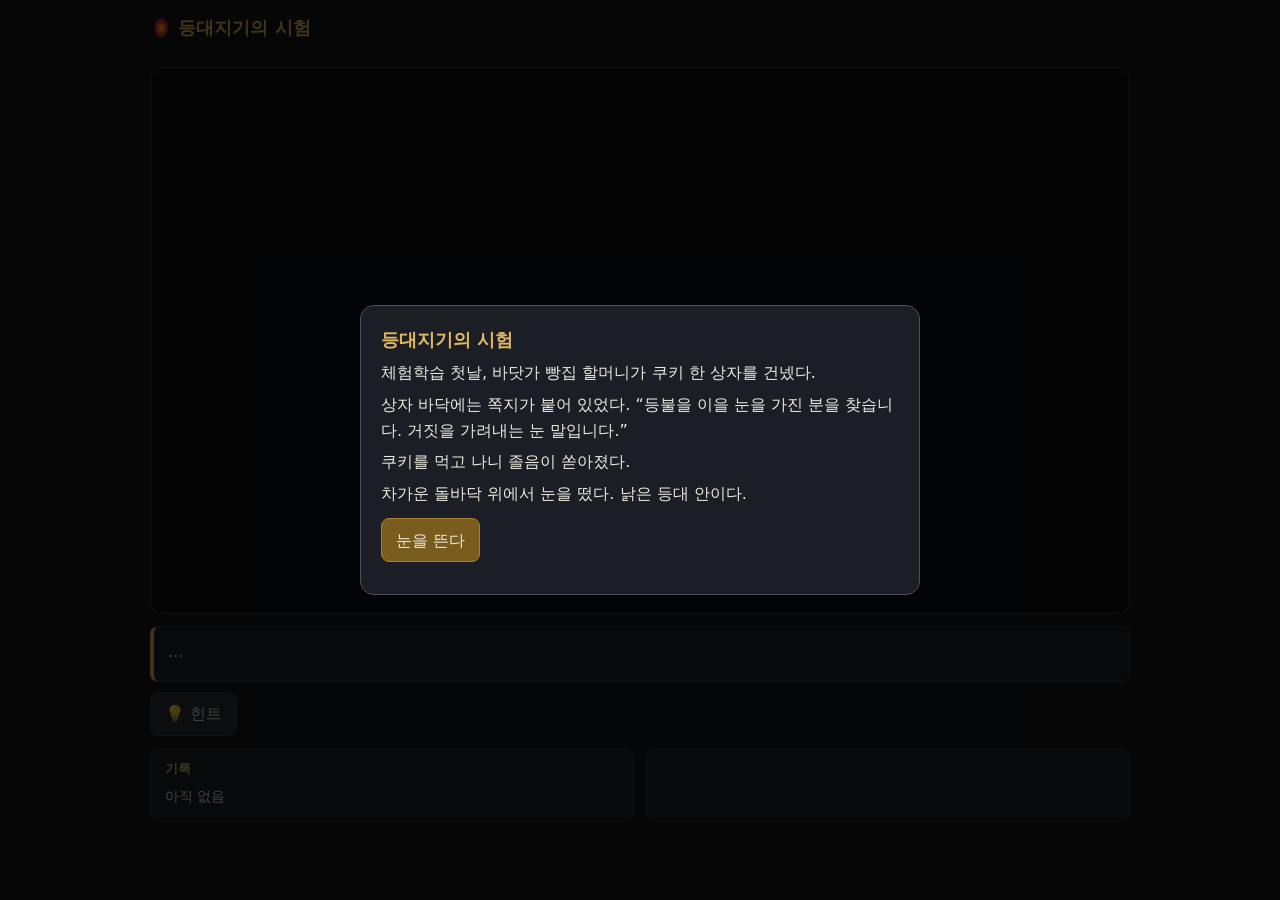
==== lighthouse/index.html @ d50eddea "새 게임 페이지 추가: lighthouse" ====
<!doctype html>
<html lang="ko">
<head>
<meta charset="utf-8">
<meta name="viewport" content="width=device-width,initial-scale=1">
<title>등대지기의 시험</title>
<style>
:root{--bg:#14161a;--panel:#1d2026;--tile:#2a2e36;--tile-h:#3a404c;--text:#ebe8e0;--mut:#9aa0ab;--gold:#e0b862;--bad:#f08a7c;--ok:#8fd4a0;--line:#3a3f49}
*{box-sizing:border-box}
html,body{margin:0}
body{background:var(--bg);color:var(--text);font:16px/1.6 system-ui,"Apple SD Gothic Neo","Malgun Gothic",sans-serif;padding:0 16px 40px}
.wrap{max-width:980px;margin:0 auto}
.top{display:flex;flex-wrap:wrap;gap:8px 16px;align-items:center;justify-content:space-between;padding:14px 0 8px}
.top h1{font-size:18px;margin:0;color:var(--gold)}
.goal{color:var(--mut);font-size:14px}
button{font:inherit;color:inherit;cursor:pointer}
.btn{background:var(--tile);border:1px solid var(--line);border-radius:8px;padding:8px 14px;min-height:44px}
.btn:hover{background:var(--tile-h)}
.btn.gold{background:#7a5c1e;border-color:#a8822f}
.btn:disabled{opacity:.45;cursor:default}
.bag{display:grid;grid-template-columns:repeat(6,1fr);gap:8px;margin:8px 0}
.slot{aspect-ratio:1.25;min-height:56px;background:var(--panel);border:1px solid var(--line);border-radius:10px;display:flex;flex-direction:column;align-items:center;justify-content:center;font-size:22px;text-align:center;padding:2px}
.slot small{font-size:11px;color:var(--mut);line-height:1.2}
.slot.sel{outline:3px solid var(--gold);outline-offset:1px;background:#5a4a1e;box-shadow:0 0 14px rgba(224,184,98,.75)}
.slot.sel small{color:#fff;font-weight:700}
.slot.sel small::before{content:"✔ "}
.slot.empty{cursor:default;opacity:.5}
.stage{position:relative;width:100%;max-width:1100px;aspect-ratio:1672/933;margin:8px auto 0;background:#0e1013;border:1px solid var(--line);border-radius:12px;overflow:hidden}
.stage img{display:block;width:100%;height:100%;user-select:none;-webkit-user-drag:none}
.stage .hot{position:absolute;padding:0;margin:0;background:transparent;border:2px solid transparent;border-radius:4px;-webkit-tap-highlight-color:transparent}
.stage .hot:hover,.stage .hot:focus-visible{background:rgba(255,255,255,.18);border-color:rgba(255,255,255,.85);outline:none}
.say{white-space:pre-line;background:var(--panel);border:1px solid var(--line);border-left:4px solid var(--gold);border-radius:8px;padding:12px 14px;margin-top:12px;min-height:56px}
.cols{display:grid;grid-template-columns:1fr 1fr;gap:12px;margin-top:12px}
.box{background:var(--panel);border:1px solid var(--line);border-radius:10px;padding:10px 14px;font-size:14px}
.box h4{margin:0 0 6px;font-size:13px;color:var(--gold)}
.box p{margin:3px 0;color:var(--text)}
.mut{color:var(--mut)}
.bad{color:var(--bad)}.ok{color:var(--ok)}
.ov{position:fixed;inset:0;background:rgba(0,0,0,.72);display:flex;align-items:center;justify-content:center;padding:16px;z-index:10;overflow:auto}
.pn{background:#1b1e24;border:1px solid #4a505c;border-radius:14px;padding:20px;max-width:560px;width:100%;max-height:92vh;overflow:auto}
.pn h3{margin:0 0 6px;color:var(--gold);font-size:18px}
.pn p{margin:6px 0}
.pn .row{display:flex;flex-wrap:wrap;gap:10px;align-items:center;margin:12px 0}
.pn input[type=text],.pn input[type=number]{background:#0f1115;color:var(--text);border:1px solid #555c69;border-radius:8px;padding:10px;font:inherit;width:120px;min-height:44px;text-align:center}
.dial{display:flex;gap:18px;justify-content:center;margin:14px 0}
.dcol{display:flex;flex-direction:column;gap:6px;align-items:center}
.dnum{font-size:40px;font-weight:700;color:var(--gold);width:70px;text-align:center;background:#0f1115;border:1px solid #555c69;border-radius:10px}
.bubble{position:absolute;transform:translateX(-50%);width:17%;min-width:128px;background:#f6f1e4;color:#1c1a16;border-radius:10px;padding:5px 8px;font-size:12.5px;line-height:1.4;box-shadow:0 3px 12px rgba(0,0,0,.55);pointer-events:none;z-index:2;word-break:keep-all}
.bubble b{display:block;font-size:11px;color:#7a5c1e}
.bubble::before{content:"";position:absolute;left:50%;top:-6px;margin-left:-6px;border:6px solid transparent;border-top:0;border-bottom-color:#f6f1e4}
table{border-collapse:collapse;width:100%;margin:8px 0}
td,th{border:1px solid var(--line);padding:6px 8px;text-align:center}
.lamps{display:flex;gap:10px;justify-content:center;margin:10px 0}
.lamp{width:52px;height:52px;border-radius:50%;background:#15171b;border:2px solid #444;display:flex;align-items:center;justify-content:center;font-weight:700;color:#555}
.lamp.on{background:#f4d58a;color:#2a1f00;border-color:#fff2c4;box-shadow:0 0 18px #f4d58a}
.cardrow{display:grid;grid-template-columns:72px 1fr 40px;gap:10px;align-items:center;margin:8px 0}
.card{min-height:60px;text-align:left;background:#0f1115;border:2px solid var(--line);border-radius:10px;padding:8px 12px;font-size:15px;word-break:keep-all}
.card.wide{grid-column:1 / 3}
.card.on{border-color:#f4d58a;background:#2d2a1e}
.card:disabled{cursor:default;opacity:.6}
.fig{height:60px;padding:2px;background:#fff;color:#111;border:2px solid var(--line);border-radius:8px;cursor:zoom-in}
.fig svg{display:block;width:100%;height:100%;fill:#111}
.figbig{background:#fff;color:#111;border-radius:10px;padding:8px}
.figbig svg{display:block;width:100%;max-height:56vh;fill:#111}
.cardrow .lamp{width:40px;height:40px}
.magic{position:relative;display:grid;grid-template-columns:repeat(3,76px);gap:8px;width:244px;margin:18px auto}
.magic svg{position:absolute;inset:0;width:244px;height:244px;overflow:visible;pointer-events:none}
.magic line{stroke:#ffd45a;stroke-width:5;stroke-linecap:round;opacity:.42;filter:drop-shadow(0 0 4px #ffcf57)}
.cell{height:76px;font-size:30px;font-weight:700;background:#0f1115;border:2px solid var(--line);border-radius:10px}
.cell.fixed{cursor:default;color:var(--gold);background:#23211a}
.cell.line{background:#f4d58a;color:#2a1f00;border-color:#fff2c4;box-shadow:0 0 14px #f4d58a}
.tiles{display:flex;flex-wrap:wrap;gap:8px;justify-content:center;min-height:52px}
.tile{width:52px;height:52px;font-size:22px;font-weight:700;background:var(--tile);border:2px solid var(--line);border-radius:10px}
.tile.sel{border-color:var(--gold);background:#5a4a1e;box-shadow:0 0 12px rgba(224,184,98,.75)}
.rings{position:absolute;inset:0;width:100%;height:100%;pointer-events:none}
.rings circle{fill:none;stroke:#ffd978;stroke-width:7;opacity:0;transform-origin:849px 365px;filter:drop-shadow(0 0 9px #ffcf57);animation:ringOn 1s ease-out forwards}
@keyframes ringOn{from{opacity:0;transform:rotate(-120deg)}to{opacity:.75;transform:none}}
.rings.spin circle{opacity:.9;animation:ringSpin 2.2s cubic-bezier(.5,0,.3,1) forwards}
.rings.spin circle:nth-child(2){animation-direction:reverse}
@keyframes ringSpin{from{opacity:.75;transform:none}to{opacity:1;transform:rotate(360deg)}}
.safe{position:absolute;inset:0;width:100%;height:100%;pointer-events:none}
.safe .inside{animation:safeIn .5s both}
.safe .door{transform-origin:1180px 365px;animation:safeDoor 1.7s cubic-bezier(.5,0,.25,1) .3s both}
@keyframes safeIn{from{opacity:0}to{opacity:1}}
@keyframes safeDoor{to{transform:skewY(-4deg) scaleX(.13)}}
.safe .goods{animation:safeIn .8s 1.4s both}
.safe text{font-family:sans-serif;font-weight:700;text-anchor:middle}
.baseball td{font-size:18px}
.baseball td:first-child{font-size:24px;font-weight:700;letter-spacing:6px}
.pn.lockpn{max-width:720px;background:#14100b;border-color:#6b5026}
.lock{border-radius:12px;overflow:hidden;margin:8px 0}
.lock svg{display:block;width:100%;max-height:54vh;user-select:none}
.lock.won svg{filter:drop-shadow(0 0 14px #ffd45a) brightness(1.12)}
.lock.shake{animation:shake .45s}
@keyframes shake{20%,60%{transform:translateX(-9px)}40%,80%{transform:translateX(9px)}}
.lock .digit{font-family:"Times New Roman",serif;font-weight:700;font-variant-numeric:lining-nums;fill:#2c1a06;text-anchor:middle;dominant-baseline:central;pointer-events:none}
.lock .wheel{cursor:pointer;outline:none}
.lock .zone{fill:transparent}
.lock .wheel:hover .zone,.lock .wheel:focus-visible .zone{fill:rgba(255,196,84,.2)}
.lock .arrow{fill:#7a5a22;opacity:.6;pointer-events:none}
.lock .roll{animation:roll .22s ease-out}
@keyframes roll{from{transform:translateY(var(--from));opacity:.2}to{transform:none;opacity:1}}
.travel{position:fixed;inset:0;z-index:20;background:#000;overflow:hidden;cursor:pointer}
.travel img{position:absolute;inset:0;margin:auto;width:100%;height:100%;object-fit:contain}
.travel .from{animation:goIn 2s cubic-bezier(.55,0,.8,.6) both}
@keyframes goIn{0%{opacity:1;transform:scale(1)}70%{opacity:1}100%{opacity:0;transform:scale(3.2)}}
.travel .to{opacity:0;animation:arrive 2.2s ease-out 1.7s both}
@keyframes arrive{from{opacity:0;transform:scale(1.25)}to{opacity:1;transform:scale(1)}}
.travel p{position:absolute;left:0;right:0;bottom:9%;margin:0;text-align:center;font-size:clamp(20px,3.4vw,34px);font-weight:700;color:#ffe6a8;text-shadow:0 3px 12px #000;animation:cap 2s ease-out 1.8s both}
.travel small{position:absolute;right:16px;bottom:12px;color:#cfc8b8;opacity:.7}
@keyframes cap{from{opacity:0;transform:translateY(18px)}to{opacity:1;transform:none}}
.endscr{position:fixed;inset:0;z-index:8;background:#000;overflow:hidden}
.endscr img{position:absolute;inset:0;width:100%;height:100%;object-fit:cover;transform-origin:73% 52%;animation:dawn 12s ease-out both}
@keyframes dawn{0%{opacity:0;filter:brightness(2.6)}18%{opacity:1;filter:brightness(1.6)}34%{filter:brightness(1)}100%{opacity:1;transform:scale(1.12)}}
.endscr h2{position:absolute;top:5%;left:0;right:0;margin:0;text-align:center;font-size:clamp(26px,5vw,52px);color:#fff4d2;text-shadow:0 3px 16px #3a1c00;animation:cap 1.4s ease-out 2.6s both}
.endscr .letter{position:absolute;left:50%;bottom:92px;transform:translateX(-50%);width:min(640px,92%);background:rgba(243,231,200,.95);color:#2f2210;border-radius:10px;padding:14px 22px;box-shadow:0 10px 40px rgba(0,0,0,.6);animation:fade2 1s ease-out 6s both}
@keyframes fade2{from{opacity:0}to{opacity:1}}
.endscr .letter p{margin:6px 0;text-align:center;word-break:keep-all}
.endscr .letter.folded{display:none}
.endscr .row{position:absolute;left:0;right:0;bottom:28px;display:flex;gap:10px;justify-content:center;flex-wrap:wrap;animation:fade2 1s ease-out 7s both}
@media(max-width:640px){.cols{grid-template-columns:1fr}}

.fxl{position:absolute;inset:0;width:100%;height:100%;pointer-events:none;overflow:hidden}
.fxl text{font-family:sans-serif;font-weight:700;text-anchor:middle}
.fxl .fx{display:none}
.fxl .fx.show{display:inline;animation:fxfade .35s both}
@keyframes fxfade{from{opacity:0}to{opacity:1}}
.stage .hot{z-index:1}
.blocker{position:fixed;inset:0;z-index:9}
.fxl.r1 .show .twinkle{animation:r1_twinkle 1.1s ease-in-out 3 both;transform-box:fill-box;transform-origin:center}
@keyframes r1_twinkle{0%,100%{opacity:0;transform:scale(.3)}50%{opacity:1;transform:scale(1.15)}}
.fxl.r1 .show .rise{animation:r1_rise .9s cubic-bezier(.3,1.4,.5,1) .5s both}
@keyframes r1_rise{from{opacity:0;transform:translateY(40px)}to{opacity:1;transform:none}}
.fxl.r1 .show .got{animation:r1_got .5s ease-in 2.4s forwards}
@keyframes r1_got{to{opacity:0}}
.fxl.r1 .show .pull{animation:r1_pull .8s cubic-bezier(.3,1.4,.5,1) both}
@keyframes r1_pull{to{transform:translate(0,34px)}}
.fxl.r1 .show .tilt{animation:r1_tilt 1s cubic-bezier(.3,1.6,.5,1) both;transform-origin:759px 118px}
@keyframes r1_tilt{to{transform:rotate(7deg)}}
.fxl.r1 .show .peek{animation:r1_rise .8s .7s both}
.fxl.r1 .show .swing{animation:r1_swing 1s ease-in-out both;transform-origin:1100px 500px}
@keyframes r1_swing{to{transform:skewY(-9deg) scaleX(.2)}}
.fxl.r1 .show .halfL{animation:r1_joinL 1s ease-out both}
.fxl.r1 .show .halfR{animation:r1_joinR 1s ease-out both}
@keyframes r1_joinL{from{transform:translate(-300px,60px) rotate(-8deg)}to{transform:none}}
@keyframes r1_joinR{from{transform:translate(300px,-60px) rotate(9deg)}to{transform:none}}
.fxl.r1 .show .ink{animation:fade .7s 1.1s both}
.fxl.r1 .show .ring{animation:r1_ring 1s ease-out 3 both;transform-origin:393px 407px}
@keyframes r1_ring{from{transform:scale(.5);opacity:1}to{transform:scale(2.2);opacity:0}}
.fxl.r1 .show .doorswing{animation:r1_door 1.8s cubic-bezier(.5,0,.3,1) .2s both;transform-origin:47px 480px}
@keyframes r1_door{to{transform:skewY(5deg) scaleX(.22)}}
.fxl.r1 .show .beamin,.fxl.r1 .show .floorlight{animation:fade 1.6s .7s backwards}
.fxl.r2 [data-fx="fuse"].show .spark{animation:r2_spark .9s ease-out forwards}
.fxl.r2 [data-fx="fuse"].show .filament{animation:r2_flick .25s steps(2) 5}
.fxl.r2 [data-fx="fuse"].show .pilot{animation:r2_flick .4s steps(2) 3;filter:drop-shadow(0 0 10px #66ff8a)}
@keyframes r2_spark{0%{opacity:1}20%{opacity:.1}40%{opacity:1}100%{opacity:0}}
@keyframes r2_flick{50%{opacity:.2}}
.fxl.r2 [data-fx="lever"] .arm{transform-origin:187px 388px;transform:rotate(125deg);transition:transform .6s cubic-bezier(.3,1.6,.5,1) .35s}
.fxl.r2 [data-fx="lever"].up .arm{transform:rotate(0deg)}
.fxl.r2 [data-fx="needle"] .hand{transform-origin:637px 828px;transition:transform 1.4s cubic-bezier(.3,1.4,.5,1) .7s}
.fxl.r2 [data-fx="needle"].up .hand{transform:rotate(180deg)}
.fxl.r2 [data-fx="needle"] .face{transition:opacity .2s}
.fxl.r2 [data-fx="needle"].up .face{opacity:1}
.fxl.r2 .num-on.show{animation:r2_flick .3s steps(2) 3 .8s both}
.fxl.r2 .drop.show{animation:r2_drop .5s ease-out}
@keyframes r2_drop{from{transform:translateY(-40px)}to{transform:none}}
.fxl.r2 .show.drop .shine{animation:r2_shine 1.2s ease-out .4s forwards}
.fxl.r2 .shine{opacity:0}
@keyframes r2_shine{25%{opacity:1}100%{opacity:0}}
.fxl.r2 .dome.show{filter:drop-shadow(0 0 22px #ffd978)}
.fxl.r2 [data-fx="beam"].show .rot{transform-origin:840px 245px;animation:r2_sweep 3.2s ease-in-out infinite alternate}
@keyframes r2_sweep{from{transform:rotate(-9deg) scaleX(.75)}to{transform:rotate(9deg) scaleX(1)}}
.fxl.r2 .show .arm{transform-origin:187px 388px;animation:r2_armUp .6s cubic-bezier(.3,1.6,.5,1) .35s both}
@keyframes r2_armUp{from{transform:rotate(125deg)}to{transform:none}}
.fxl.r2 [data-fx="needle"].show .hand{transform-origin:637px 828px;animation:r2_needleUp 1.4s cubic-bezier(.3,1.4,.5,1) .7s both}
@keyframes r2_needleUp{to{transform:rotate(180deg)}}
.fxl.r2 [data-fx="needle"] .face{opacity:1}
.fxl.r2 .ctext{fill:#3a2a08;font-size:22px}
.fxl.r2 .lb{fill:#e0b862;font-size:20px}
.fxl.r3 .show .twinkle{animation:r3_twinkle 1.1s ease-in-out 3 both;transform-box:fill-box;transform-origin:center}
@keyframes r3_twinkle{0%,100%{opacity:0;transform:scale(.3)}50%{opacity:1;transform:scale(1.15)}}
.fxl.r3 .show .rise{animation:r3_rise .9s cubic-bezier(.3,1.4,.5,1) .5s both}
@keyframes r3_rise{from{opacity:0;transform:translateY(40px)}to{opacity:1;transform:none}}
.fxl.r3 .show .got{animation:r3_got .5s ease-in 2.4s forwards}
@keyframes r3_got{to{opacity:0}}
.fxl.r3 .show .lidup{animation:r3_lidup .7s cubic-bezier(.3,1.5,.5,1) both;transform-origin:510px 290px}
@keyframes r3_lidup{from{transform:scaleY(.05)}to{transform:scaleY(1)}}
.fxl.r3 .show .glass{animation:r3_glass .8s cubic-bezier(.3,1.3,.5,1) both;transform-origin:1310px 548px}
@keyframes r3_glass{from{transform:scale(.12)}to{transform:scale(1)}}
.fxl.r3 .show .blur{animation:r3_focus 1.3s .6s both}
@keyframes r3_focus{from{filter:blur(9px)}to{filter:blur(0)}}
.fxl.r3 .show .lidpop{animation:r3_pop 1.1s cubic-bezier(.3,1.3,.5,1) both;transform-origin:647px 476px}
@keyframes r3_pop{15%{transform:translate(0,-5px) rotate(2deg)}30%{transform:none}45%{transform:translate(0,-9px) rotate(4deg)}60%{transform:none}100%{transform:translate(16px,-26px) rotate(17deg)}}
.fxl.r3 .show .burst{animation:r3_burst 1.4s .6s both}
@keyframes r3_burst{0%,100%{opacity:0}35%{opacity:.9}}
.fxl.r3 .show .sheen{animation:r3_sheen 1.7s ease-in-out .5s both}
@keyframes r3_sheen{from{x:430px}to{x:1250px}}
.fxl.r3 .show .drip{animation:r3_drip .5s ease-in both}
.fxl.r3 .show .d2{animation-delay:.25s}
.fxl.r3 .show .d3{animation-delay:.45s}
@keyframes r3_drip{from{transform:translateY(-120px);opacity:0}to{transform:none;opacity:1}}
.fxl.r3 .show .drop{animation:r3_drop .7s cubic-bezier(.4,1.8,.6,1) both}
@keyframes r3_drop{from{transform:translateY(-150px)}to{transform:none}}
.fxl.r3 .show .turn{animation:r3_gone .2s 1.4s forwards}
@keyframes r3_gone{to{opacity:0}}
.fxl.r3 .show .spin{animation:r3_spin 1.4s cubic-bezier(.5,0,.3,1) both}
@keyframes r3_spin{to{transform:rotate(540deg)}}
.fxl.r3 .show .hole{animation:fade .3s 1.4s both}
.fxl.r3 .show .lift{animation:r3_lift 1.1s cubic-bezier(.4,0,.2,1) 1.4s both;transform-origin:728px 704px}
@keyframes r3_lift{from{opacity:1;transform:none}to{opacity:1;transform:translateY(-6px) scaleY(-.55)}}
.fxl.r3 .lift{opacity:0}
.fxl.r3 .show .shaft{animation:fade 1.4s 2s both}
</style>
</head>
<body>
<div class="wrap">
  <div class="top">
    <h1>🏮 등대지기의 시험</h1>
    <div><span id="place" class="goal"></span></div>
  </div>
  <div class="goal" id="goal"></div>
  <div class="bag" id="bag"></div>
  <div class="stage" id="scene"></div>
  <div class="say" id="say" aria-live="polite">...</div>
  <div style="margin-top:10px;display:flex;gap:8px;flex-wrap:wrap">
    <button class="btn" id="hintBtn">💡 힌트</button>
    <span id="hintTxt" class="mut" style="align-self:center;font-size:14px"></span>
  </div>
  <div class="cols">
    <div class="box" id="notes"><h4>기록</h4><p class="mut">아직 없음</p></div>
    <div class="box" id="side"></div>
  </div>
</div>

<script>
'use strict';
const ITEMS={
  handle:{i:'🔩',n:'놋 손잡이',d:'서랍에 끼울 수 있을 듯한 작은 놋 손잡이.'},
  key:{i:'🗝️',n:'낡은 열쇠',d:'낡은 열쇠다. 어디에 쓸까?'},
  noteL:{i:'📄',n:'찢긴 쪽지 왼쪽',d:'찢긴 쪽지의 왼쪽 반이다. 나머지 반이 어딘가 있을 것이다.'},
  noteR:{i:'📄',n:'찢긴 쪽지 오른쪽',d:'찢긴 쪽지의 오른쪽 반이다. 나머지 반이 어딘가 있을 것이다.'},
  note:{i:'📜',n:'완성된 쪽지',d:'쪽지: “셋 중 진실을 말하는 이는 딱 한 명.\n진실한 자의 근무 일수에서 거짓말쟁이들의 벌점을 빼고, 그 수만큼 자물쇠를 올려라.”'},
  flash:{i:'🔦',n:'손전등',d:'묵직한 손전등이다. 어두운 곳을 비출 수 있겠다.'},
  fuse:{i:'🔌',n:'유리관 퓨즈',d:'먼지 낀 유리관 퓨즈다. 어딘가의 빈 퓨즈 자리에 맞겠다.'},
  gloves:{i:'🧤',n:'절연 장갑',d:'두꺼운 고무 장갑이다. 전기를 만질 때 필요하겠다.'},
  lever:{i:'🛠️',n:'황동 레버',d:'묵직한 황동 레버다. 어딘가에 끼워서 당기는 것 같다.'},
  card2:{i:'🃏',n:'2번 카드',d:'“2”라고 적힌 카드다. 어딘가에 꽂는 것 같다.'},
  card4:{i:'🎴',n:'4번 카드',d:'“4”라고 적힌 카드다. 어딘가에 꽂는 것 같다.'},
  lens:{i:'🔍',n:'돋보기',d:'황동 테를 두른 돋보기다. 흐리거나 작은 글씨에 대 보면 좋겠다.'},
  crowbar:{i:'⛏️',n:'쇠지렛대',d:'녹슨 쇠지렛대다. 못을 뽑을 수 있다.'},
  valve:{i:'🎛️',n:'무쇠 밸브 핸들',d:'무언가를 돌려서 여는 데 쓰는 핸들 같다.'},
  oil:{i:'🛢️',n:'윤활유',d:'기름통이다. 뻑뻑하게 굳은 곳에 바르면 되겠다.'}
};

const FX={"r1": "<svg class=\"fxl r1\" viewBox=\"0 0 1672 933\" aria-hidden=\"true\"><defs><image id=\"bg\" href=\"img/room1.jpg\" width=\"1672\" height=\"933\"/><radialGradient id=\"glow\"><stop offset=\"0\" stop-color=\"#fffbe0\"/><stop offset=\".4\" stop-color=\"#ffd35a\" stop-opacity=\".75\"/><stop offset=\"1\" stop-color=\"#ff9a1f\" stop-opacity=\"0\"/></radialGradient>\n<linearGradient id=\"down\" x1=\"0\" y1=\"0\" x2=\"0\" y2=\"1\"><stop offset=\"0\" stop-color=\"#050403\"/><stop offset=\"1\" stop-color=\"#1c130a\"/></linearGradient><clipPath id=\"cDrawer\"><rect x=\"593\" y=\"602\" width=\"221\" height=\"52\"/></clipPath><clipPath id=\"cFrame\"><rect x=\"601\" y=\"114\" width=\"316\" height=\"271\"/></clipPath><clipPath id=\"cLocker\"><rect x=\"978\" y=\"240\" width=\"122\" height=\"555\"/></clipPath><clipPath id=\"cDoor\"><path d=\"M47 805 V262 C55 175 120 124 190 124 C262 124 328 180 333 265 V805 Z\"/></clipPath></defs>\n<g data-fx=\"lamp\" class=\"fx\"><circle class=\"twinkle\" cx=\"545\" cy=\"535\" r=\"70\" fill=\"url(#glow)\"/><g class=\"rise\"><path d=\"M522 566 h46\" stroke=\"#e8c46a\" stroke-width=\"10\" stroke-linecap=\"round\"/><circle cx=\"545\" cy=\"566\" r=\"11\" fill=\"#f6d98a\"/></g></g>\n<g data-fx=\"drawer\" class=\"fx\"><rect x=\"593\" y=\"602\" width=\"221\" height=\"52\" fill=\"#080503\"/>\n <g class=\"pull\"><g clip-path=\"url(#cDrawer)\"><use href=\"#bg\"/></g><rect x=\"593\" y=\"602\" width=\"221\" height=\"52\" fill=\"none\" stroke=\"#c99b55\" stroke-width=\"2\"/>\n  <circle cx=\"703\" cy=\"628\" r=\"13\" fill=\"#e8c46a\" stroke=\"#6b4d1c\" stroke-width=\"3\"/></g>\n <g class=\"got\"><g class=\"rise\"><circle class=\"twinkle\" cx=\"705\" cy=\"600\" r=\"55\" fill=\"url(#glow)\"/><g transform=\"translate(668 590)\" stroke=\"#f0cd72\" stroke-width=\"7\" fill=\"none\"><circle r=\"13\"/><path d=\"M13 0H62M50 0v14M62 0v14\"/></g></g></g></g>\n<g data-fx=\"frame\" class=\"fx\"><rect x=\"601\" y=\"114\" width=\"316\" height=\"271\" fill=\"#2a2119\"/>\n <path class=\"peek\" d=\"M846 332 l70 12 -12 62 -68 -14 z\" fill=\"#e5d6b0\" stroke=\"#8a7346\" stroke-width=\"3\"/>\n <g class=\"tilt\"><g clip-path=\"url(#cFrame)\"><use href=\"#bg\"/></g></g></g>\n<g data-fx=\"locker\" class=\"fx\"><rect x=\"978\" y=\"240\" width=\"122\" height=\"555\" fill=\"url(#down)\" stroke=\"#2b2f33\" stroke-width=\"5\"/>\n <path d=\"M982 430 H1096 M982 610 H1096\" stroke=\"#4a4f55\" stroke-width=\"7\"/>\n <g class=\"rise\"><path d=\"M1004 410 l52 -10 8 28 -54 6 z\" fill=\"#e5d6b0\"/><rect x=\"1008\" y=\"578\" width=\"60\" height=\"22\" rx=\"8\" fill=\"#8b9199\"/><rect x=\"1060\" y=\"572\" width=\"22\" height=\"34\" rx=\"5\" fill=\"#c9ced5\"/><circle class=\"twinkle\" cx=\"1040\" cy=\"505\" r=\"70\" fill=\"url(#glow)\"/></g>\n <g class=\"swing\"><g clip-path=\"url(#cLocker)\"><use href=\"#bg\"/></g><rect x=\"978\" y=\"240\" width=\"122\" height=\"555\" fill=\"#000\" opacity=\".28\"/></g></g>\n<g data-fx=\"note\" class=\"fx\"><rect width=\"1672\" height=\"933\" fill=\"#000\" opacity=\".62\"/>\n <g class=\"halfL\"><path d=\"M536 300 H842 L818 360 L850 420 L814 486 L840 560 H536 Z\" fill=\"#dccaa0\"/></g>\n <g class=\"halfR\"><path d=\"M842 300 H1136 V560 H840 L814 486 L850 420 L818 360 Z\" fill=\"#d6c397\"/></g>\n <g class=\"ink\"><text x=\"836\" y=\"392\" font-size=\"27\" fill=\"#3a2a12\">셋 중 진실을 말하는 이는 딱 한 명.</text>\n  <text x=\"836\" y=\"448\" font-size=\"25\" fill=\"#3a2a12\">진실한 자의 근무 일수에서</text>\n  <text x=\"836\" y=\"486\" font-size=\"25\" fill=\"#3a2a12\">거짓말쟁이들의 벌점을 빼고,</text>\n  <text x=\"836\" y=\"524\" font-size=\"25\" fill=\"#3a2a12\">그 수만큼 자물쇠를 올려라.</text></g></g>\n<g data-fx=\"pad\" class=\"fx\"><circle class=\"twinkle\" cx=\"393\" cy=\"407\" r=\"95\" fill=\"url(#glow)\"/><circle class=\"ring\" cx=\"393\" cy=\"407\" r=\"33\" fill=\"none\" stroke=\"#ffe9a0\" stroke-width=\"5\"/></g>\n<g data-fx=\"padopen\" class=\"fx\"><g><rect x=\"368\" y=\"380\" width=\"52\" height=\"56\" rx=\"6\" fill=\"#17100a\" stroke=\"#d9b362\" stroke-width=\"3\"/><text x=\"381\" y=\"418\" font-size=\"30\" fill=\"#ffe39a\">9</text><text x=\"407\" y=\"418\" font-size=\"30\" fill=\"#ffe39a\">2</text><path d=\"M420 380 L450 392 V428 L420 436 Z\" fill=\"#a98440\" stroke=\"#5f4519\" stroke-width=\"3\"/></g></g>\n<g data-fx=\"open\" class=\"fx\">\n <path d=\"M47 805 V262 C55 175 120 124 190 124 C262 124 328 180 333 265 V805 Z\" fill=\"#1a0f06\"/>\n <g fill=\"#8a6030\"><path d=\"M70 805 H325 L305 735 H92Z\" opacity=\".95\"/><path d=\"M96 735 H301 L283 668 H116Z\" opacity=\".8\"/><path d=\"M120 668 H279 L262 606 H138Z\" opacity=\".65\"/><path d=\"M142 606 H258 L244 552 H158Z\" opacity=\".5\"/></g>\n <ellipse class=\"beamin\" cx=\"205\" cy=\"400\" rx=\"115\" ry=\"230\" fill=\"url(#glow)\" opacity=\".8\"/>\n <g class=\"doorswing\"><g clip-path=\"url(#cDoor)\"><use href=\"#bg\"/></g></g>\n <path class=\"floorlight\" d=\"M80 805 L320 805 L520 933 L10 933 Z\" fill=\"#ffcf6a\" opacity=\".22\"/></g>\n</svg>", "r2": "<svg class=\"fxl r2\" viewBox=\"0 0 1672 933\" aria-hidden=\"true\"><defs><image id=\"bg\" href=\"img/room2.jpg\" width=\"1672\" height=\"933\"/>\n <radialGradient id=\"glow\"><stop offset=\"0\" stop-color=\"#fffbe0\"/><stop offset=\".55\" stop-color=\"#ffcf57\" stop-opacity=\".95\"/><stop offset=\"1\" stop-color=\"#ff9a1f\" stop-opacity=\".35\"/></radialGradient>\n <radialGradient id=\"lensglow\"><stop offset=\"0\" stop-color=\"#fffdf0\" stop-opacity=\".95\"/><stop offset=\".5\" stop-color=\"#ffe08a\" stop-opacity=\".55\"/><stop offset=\"1\" stop-color=\"#ffe08a\" stop-opacity=\"0\"/></radialGradient>\n <linearGradient id=\"ray\" gradientUnits=\"userSpaceOnUse\" x1=\"840\" y1=\"0\" x2=\"1840\" y2=\"0\" spreadMethod=\"reflect\"><stop offset=\"0\" stop-color=\"#fff3bd\" stop-opacity=\".6\"/><stop offset=\"1\" stop-color=\"#fff3bd\" stop-opacity=\"0\"/></linearGradient>\n</defs><g data-fx=\"box\" class=\"fx\">\n <rect x=\"104\" y=\"196\" width=\"165\" height=\"226\" rx=\"6\" fill=\"#15171a\" stroke=\"#6b7078\" stroke-width=\"5\"/>\n <path d=\"M104 196 L60 214 L60 410 L104 422 Z\" fill=\"#53575e\" stroke=\"#25282c\" stroke-width=\"4\"/>\n <text x=\"187\" y=\"228\" class=\"lb\">퓨즈</text>\n <rect x=\"136\" y=\"240\" width=\"102\" height=\"44\" rx=\"8\" fill=\"#08090a\" stroke=\"#8a7a4a\" stroke-width=\"3\" stroke-dasharray=\"7 6\"/>\n <text x=\"187\" y=\"322\" class=\"lb\">레버</text>\n <rect x=\"176\" y=\"334\" width=\"22\" height=\"70\" rx=\"11\" fill=\"#08090a\" stroke=\"#8a7a4a\" stroke-width=\"3\" stroke-dasharray=\"7 6\"/>\n</g>\n<g data-fx=\"fuse\" class=\"fx\">\n <rect x=\"140\" y=\"247\" width=\"94\" height=\"30\" rx=\"14\" fill=\"#bfe9ff\" opacity=\".85\"/>\n <rect x=\"136\" y=\"244\" width=\"20\" height=\"36\" fill=\"#b08d45\"/><rect x=\"218\" y=\"244\" width=\"20\" height=\"36\" fill=\"#b08d45\"/>\n <path class=\"filament\" d=\"M158 262 l12 -9 12 16 12 -16 12 9 12 0\" fill=\"none\" stroke=\"#ff9d2e\" stroke-width=\"4\"/>\n <g class=\"spark\" stroke=\"#fff3a0\" stroke-width=\"5\"><path d=\"M130 240 l-24 -20M246 240 l24 -22M130 288 l-26 16M246 288 l26 18M187 238 l0 -30\"/></g>\n <circle class=\"pilot\" cx=\"248\" cy=\"212\" r=\"9\" fill=\"#66ff8a\"/>\n</g>\n<g data-fx=\"lever\" class=\"fx\">\n <g class=\"arm\"><rect x=\"180\" y=\"348\" width=\"14\" height=\"40\" rx=\"7\" fill=\"#c9a24e\"/><circle cx=\"187\" cy=\"350\" r=\"14\" fill=\"#e8c46a\"/></g>\n</g>\n<g data-fx=\"needle\" class=\"fx\"><circle cx=\"637\" cy=\"828\" r=\"50\" fill=\"#d9d3c3\" opacity=\"0\" class=\"face\"/>\n <g class=\"hand\"><line x1=\"637\" y1=\"828\" x2=\"600\" y2=\"862\" stroke=\"#14110c\" stroke-width=\"6\" stroke-linecap=\"round\"/><circle cx=\"637\" cy=\"828\" r=\"8\" fill=\"#14110c\"/></g></g>\n<g data-fx=\"num0\" class=\"fx\"><rect x=\"539\" y=\"652\" width=\"76\" height=\"23\" rx=\"2\" fill=\"#d6ad55\"/></g>\n<g data-fx=\"num1\" class=\"fx\"><rect x=\"672\" y=\"652\" width=\"76\" height=\"23\" rx=\"2\" fill=\"#d6ad55\"/></g>\n<g data-fx=\"num2\" class=\"fx\"><rect x=\"804\" y=\"652\" width=\"76\" height=\"23\" rx=\"2\" fill=\"#d6ad55\"/></g>\n<g data-fx=\"num3\" class=\"fx\"><rect x=\"938\" y=\"652\" width=\"76\" height=\"23\" rx=\"2\" fill=\"#d6ad55\"/></g>\n<g data-fx=\"num4\" class=\"fx\"><rect x=\"1070\" y=\"652\" width=\"76\" height=\"23\" rx=\"2\" fill=\"#d6ad55\"/></g>\n<g data-fx=\"card0\" class=\"fx\"><rect x=\"541\" y=\"682\" width=\"72\" height=\"30\" rx=\"4\" fill=\"#efe6cc\" stroke=\"#8a6f35\" stroke-width=\"2\"/><text x=\"577\" y=\"703\" class=\"ctext\">1</text></g>\n<rect data-fx=\"empty1\" class=\"fx\" x=\"674\" y=\"682\" width=\"72\" height=\"30\" rx=\"4\" fill=\"rgba(0,0,0,.55)\" stroke=\"#e0b862\" stroke-width=\"2\" stroke-dasharray=\"6 5\"/>\n<g data-fx=\"card1\" class=\"fx drop\"><rect x=\"674\" y=\"682\" width=\"72\" height=\"30\" rx=\"4\" fill=\"#efe6cc\" stroke=\"#8a6f35\" stroke-width=\"2\"/><text x=\"710\" y=\"703\" class=\"ctext\">2</text><rect class=\"shine\" x=\"666\" y=\"674\" width=\"88\" height=\"46\" rx=\"8\" fill=\"none\" stroke=\"#fff3a0\" stroke-width=\"5\"/></g>\n<g data-fx=\"card2\" class=\"fx\"><rect x=\"806\" y=\"682\" width=\"72\" height=\"30\" rx=\"4\" fill=\"#efe6cc\" stroke=\"#8a6f35\" stroke-width=\"2\"/><text x=\"842\" y=\"703\" class=\"ctext\">3</text></g>\n<rect data-fx=\"empty3\" class=\"fx\" x=\"940\" y=\"682\" width=\"72\" height=\"30\" rx=\"4\" fill=\"rgba(0,0,0,.55)\" stroke=\"#e0b862\" stroke-width=\"2\" stroke-dasharray=\"6 5\"/>\n<g data-fx=\"card3\" class=\"fx drop\"><rect x=\"940\" y=\"682\" width=\"72\" height=\"30\" rx=\"4\" fill=\"#efe6cc\" stroke=\"#8a6f35\" stroke-width=\"2\"/><text x=\"976\" y=\"703\" class=\"ctext\">4</text><rect class=\"shine\" x=\"932\" y=\"674\" width=\"88\" height=\"46\" rx=\"8\" fill=\"none\" stroke=\"#fff3a0\" stroke-width=\"5\"/></g>\n<g data-fx=\"card4\" class=\"fx\"><rect x=\"1072\" y=\"682\" width=\"72\" height=\"30\" rx=\"4\" fill=\"#efe6cc\" stroke=\"#8a6f35\" stroke-width=\"2\"/><text x=\"1108\" y=\"703\" class=\"ctext\">5</text></g>\n<circle data-fx=\"dome0\" class=\"fx dome\" cx=\"592\" cy=\"541\" r=\"33\" fill=\"url(#glow)\"/>\n<circle data-fx=\"dome1\" class=\"fx dome\" cx=\"716\" cy=\"541\" r=\"33\" fill=\"url(#glow)\"/>\n<circle data-fx=\"dome2\" class=\"fx dome\" cx=\"840\" cy=\"541\" r=\"33\" fill=\"url(#glow)\"/>\n<circle data-fx=\"dome3\" class=\"fx dome\" cx=\"963\" cy=\"541\" r=\"33\" fill=\"url(#glow)\"/>\n<circle data-fx=\"dome4\" class=\"fx dome\" cx=\"1087\" cy=\"541\" r=\"33\" fill=\"url(#glow)\"/>\n<g data-fx=\"beam\" class=\"fx\">\n <ellipse cx=\"840\" cy=\"245\" rx=\"175\" ry=\"150\" fill=\"url(#lensglow)\"/>\n <g class=\"rot\"><path d=\"M840 245 L-300 70 L-300 330 Z\" fill=\"url(#ray)\"/><path d=\"M840 245 L1980 90 L1980 380 Z\" fill=\"url(#ray)\"/></g>\n</g></svg>", "r3": "<svg class=\"fxl r3\" viewBox=\"0 0 1672 933\" aria-hidden=\"true\"><defs><image id=\"bg\" href=\"img/room3.jpg\" width=\"1672\" height=\"933\"/><radialGradient id=\"glow\"><stop offset=\"0\" stop-color=\"#fffbe0\"/><stop offset=\".4\" stop-color=\"#ffd35a\" stop-opacity=\".75\"/><stop offset=\"1\" stop-color=\"#ff9a1f\" stop-opacity=\"0\"/></radialGradient>\n<linearGradient id=\"down\" x1=\"0\" y1=\"0\" x2=\"0\" y2=\"1\"><stop offset=\"0\" stop-color=\"#050403\"/><stop offset=\"1\" stop-color=\"#1c130a\"/></linearGradient><clipPath id=\"cLid\"><rect x=\"449\" y=\"286\" width=\"123\" height=\"18\"/></clipPath><clipPath id=\"cBook\"><path d=\"M1204 566 L1246 527 H1416 L1414 570 Z\"/></clipPath><clipPath id=\"cCrate\"><rect x=\"516\" y=\"452\" width=\"131\" height=\"24\"/></clipPath><clipPath id=\"cHatch\"><path d=\"M556 704 H908 L962 857 H494 Z\"/></clipPath><clipPath id=\"cGlass\"><circle cx=\"1180\" cy=\"330\" r=\"168\"/></clipPath></defs>\n<g data-fx=\"tool\" class=\"fx\"><path d=\"M450 303 H571 V292 H450Z\" fill=\"#0b0806\"/>\n <g class=\"lidup\"><path d=\"M450 288 H571 L563 250 H458 Z\" fill=\"#4b4438\" stroke=\"#8d806a\" stroke-width=\"3\"/></g>\n <g class=\"rise\"><circle class=\"twinkle\" cx=\"510\" cy=\"278\" r=\"70\" fill=\"url(#glow)\"/><path d=\"M462 292 L548 258 q18 -6 18 10\" fill=\"none\" stroke=\"#c0c6cc\" stroke-width=\"9\" stroke-linecap=\"round\"/></g></g>\n<g data-fx=\"lens\" class=\"fx\"><rect width=\"1672\" height=\"933\" fill=\"#000\" opacity=\".45\"/>\n <g class=\"glass\"><circle cx=\"1180\" cy=\"330\" r=\"178\" fill=\"#e9dbb2\"/>\n  <g clip-path=\"url(#cGlass)\"><path d=\"M1180 160 V500\" stroke=\"#b49d6c\" stroke-width=\"5\"/>\n   <g stroke=\"#9c8a63\" stroke-width=\"2\"><path d=\"M1010 250H1350M1000 295H1360M1000 340H1360M1010 385H1350M1030 430H1330\"/></g>\n   <text x=\"1180\" y=\"226\" font-size=\"30\" fill=\"#3a2a12\">세관 검사 장부</text><text class=\"blur\" x=\"1180\" y=\"332\" font-size=\"24\" fill=\"#3a2a12\">“정상 화물의 바코드는 …”</text></g>\n  <circle cx=\"1180\" cy=\"330\" r=\"178\" fill=\"none\" stroke=\"#c99b45\" stroke-width=\"20\"/><path d=\"M1306 456 L1385 535\" stroke=\"#6b4d1c\" stroke-width=\"30\" stroke-linecap=\"round\"/></g></g>\n<g data-fx=\"crate\" class=\"fx\"><path d=\"M519 456 H645 V476 H519Z\" fill=\"#070504\"/>\n <g stroke=\"#caa95c\" stroke-width=\"3\"><path d=\"M526 474l20 -26M544 474l-6 -30M566 474l24 -22M590 474l-14 -28M612 474l16 -30M634 474l-12 -22\"/></g>\n <g class=\"burst\"><circle cx=\"582\" cy=\"455\" r=\"90\" fill=\"url(#glow)\"/></g>\n <g class=\"lidpop\"><g clip-path=\"url(#cCrate)\"><use href=\"#bg\"/></g><path d=\"M516 452H647V476H516Z\" fill=\"none\" stroke=\"#c9ab7a\" stroke-width=\"2\"/></g>\n <g class=\"got\"><g class=\"rise\"><g transform=\"translate(548 392) scale(.5)\"><g ><circle r=\"54\" fill=\"none\" stroke=\"#2c2724\" stroke-width=\"17\"/><circle r=\"54\" fill=\"none\" stroke=\"#a9774a\" stroke-width=\"7\"/>\n<path d=\"M-54 0H54M0 -54V54M-38 -38L38 38M38 -38L-38 38\" stroke=\"#8a6242\" stroke-width=\"9\"/><circle r=\"15\" fill=\"#d0a05c\" stroke=\"#2c2724\" stroke-width=\"4\"/></g></g><g transform=\"translate(618 372)\"><path d=\"M-16 -8h32v46h-32z\" fill=\"#8b2f22\" stroke=\"#e0a58a\" stroke-width=\"3\"/><path d=\"M0 -8v-16l22 -8\" stroke=\"#c9ced5\" stroke-width=\"6\" fill=\"none\"/></g></g></g></g>\n<g data-fx=\"oil\" class=\"fx\"><g clip-path=\"url(#cHatch)\"><path d=\"M556 704 H908 L962 857 H494 Z\" fill=\"#f2b44c\" opacity=\".12\"/><rect class=\"sheen\" x=\"360\" y=\"690\" width=\"90\" height=\"190\" fill=\"#ffe6a8\" opacity=\".55\" transform=\"skewX(-14)\"/></g>\n <g fill=\"#e2a93c\"><ellipse class=\"drip\" cx=\"545\" cy=\"718\" rx=\"9\" ry=\"14\"/><ellipse class=\"drip d2\" cx=\"920\" cy=\"745\" rx=\"9\" ry=\"14\"/><ellipse class=\"drip d3\" cx=\"730\" cy=\"716\" rx=\"9\" ry=\"14\"/></g></g>\n<g data-fx=\"valve\" class=\"fx\"><g transform=\"translate(732 778)\"><ellipse cx=\"0\" cy=\"12\" rx=\"62\" ry=\"22\" fill=\"#000\" opacity=\".5\"/><g class=\"drop\"><g transform=\"scale(1 .55)\"><g ><circle r=\"54\" fill=\"none\" stroke=\"#2c2724\" stroke-width=\"17\"/><circle r=\"54\" fill=\"none\" stroke=\"#a9774a\" stroke-width=\"7\"/>\n<path d=\"M-54 0H54M0 -54V54M-38 -38L38 38M38 -38L-38 38\" stroke=\"#8a6242\" stroke-width=\"9\"/><circle r=\"15\" fill=\"#d0a05c\" stroke=\"#2c2724\" stroke-width=\"4\"/></g></g></g></g></g>\n<g data-fx=\"open\" class=\"fx\">\n <g class=\"turn\"><g transform=\"translate(732 778) scale(1 .55)\"><g class=\"spin\"><circle r=\"54\" fill=\"none\" stroke=\"#2c2724\" stroke-width=\"17\"/><circle r=\"54\" fill=\"none\" stroke=\"#a9774a\" stroke-width=\"7\"/>\n<path d=\"M-54 0H54M0 -54V54M-38 -38L38 38M38 -38L-38 38\" stroke=\"#8a6242\" stroke-width=\"9\"/><circle r=\"15\" fill=\"#d0a05c\" stroke=\"#2c2724\" stroke-width=\"4\"/></g></g></g>\n <g class=\"hole\"><path d=\"M556 704 H908 L962 857 H494 Z\" fill=\"#0a0603\" stroke=\"#6b4630\" stroke-width=\"8\"/>\n  <ellipse cx=\"728\" cy=\"800\" rx=\"190\" ry=\"68\" fill=\"url(#glow)\" opacity=\".85\"/>\n  <g stroke=\"#b98a4e\" stroke-width=\"9\" stroke-linecap=\"round\"><path d=\"M668 712 L650 852M790 712 L808 852M664 742H794M660 772H798M656 804H802\"/></g></g>\n <g class=\"lift\"><g clip-path=\"url(#cHatch)\"><use href=\"#bg\"/></g><path d=\"M556 704 H908 L962 857 H494 Z\" fill=\"none\" stroke=\"#c08a5c\" stroke-width=\"3\"/></g>\n <path class=\"shaft\" d=\"M556 704 H908 L1050 250 H420 Z\" fill=\"url(#glow)\" opacity=\".38\"/></g>\n</svg>"};

function fxActive(){
  const on=new Set(Object.keys(S.flash||{}));
  const add=(c,...ids)=>{if(c)ids.forEach(i=>on.add(i));};
  const done=S.solving===S.room;
  if(S.room==='r1'){
    add(f.handle&&has('handle'),'lamp');add(f.drawer,'drawer');add(f.locker,'locker');add(f.frame,'frame');
    add(f.padopen&&!done,'padopen');add(done,'open');
  }
  if(S.room==='r2'){
    add(true,'card0','card2','card4');
    add(!S.mount[1],'empty1');add(!S.mount[3],'empty3');add(S.mount[1],'card1');add(S.mount[3],'card3');
    add(f.gloves,'box');add(f.fuse,'fuse');add(f.power,'lever','needle','num0','num1','num2','num3','num4');
    add(done,'dome2','dome3','beam');
  }
  if(S.room==='r3'){
    add(f.shelf,'tool');add(f.crate2,'crate');add(f.oiled&&!done,'oil');add(f.valved&&!done,'valve');add(done,'open');
  }
  return on;
}
function syncFx(){
  const on=fxActive();
  document.querySelectorAll('#scene .fxl [data-fx]').forEach(e=>e.classList.toggle('show',on.has(e.dataset.fx)));
  const t=document.querySelectorAll('#scene .fxl [data-fx="padopen"] text');
  t.forEach((e,i)=>e.textContent=S.dial[i]);
}
function flashFx(id,ms){
  const state=S;S.flash=S.flash||{};clearTimeout(S.flash[id]);
  S.flash[id]=setTimeout(()=>{if(state!==S||!S.flash)return;delete S.flash[id];syncFx();},ms);
  syncFx();
}

function watch(ms,next){
  const b=h('div','blocker');document.body.append(b);
  $('#scene').scrollIntoView({block:'center'});
  setTimeout(()=>{b.remove();next();},ms);
}
function celebrate(ms,next){S.solving=S.room;S.flash={};syncFx();watch(ms,next);}
const BG={r1:"img/room1.jpg",r2:"img/room2.jpg",r3:"img/room3.jpg",v:"img/vault.jpg"};
const COORDS={"r1":{"lamp":{"x":512,"y":378,"w":70,"h":178},"drawer":{"x":588,"y":598,"w":229,"h":59},"locker":{"x":948,"y":226,"w":164,"h":595},"frame":{"x":595,"y":107,"w":329,"h":284},"guard0":{"x":1114,"y":234,"w":208,"h":590},"guard1":{"x":1314,"y":262,"w":166,"h":562},"guard2":{"x":1468,"y":242,"w":200,"h":584},"ledger":{"x":644,"y":529,"w":147,"h":66},"pad":{"x":360,"y":368,"w":67,"h":75},"torch":{"x":470,"y":66,"w":78,"h":278},"window":{"x":1337,"y":0,"w":228,"h":345},"bread":{"x":457,"y":537,"w":114,"h":42}},"r2":{"vent":{"x":73,"y":5,"w":272,"h":142},"toolbox":{"x":1289,"y":480,"w":244,"h":195},"crack":{"x":1545,"y":478,"w":110,"h":110},"rail":{"x":0,"y":488,"w":324,"h":445},"fusebox":{"x":75,"y":190,"w":199,"h":239},"panel":{"x":533,"y":502,"w":622,"h":179},"gauge":{"x":559,"y":752,"w":154,"h":150},"lens":{"x":645,"y":0,"w":388,"h":492},"compass":{"x":1281,"y":640,"w":103,"h":74},"map":{"x":1286,"y":165,"w":241,"h":287},"sea":{"x":404,"y":278,"w":244,"h":194}},"r3":{"ledger":{"x":1200,"y":524,"w":222,"h":50},"shelf":{"x":404,"y":272,"w":214,"h":118},"crate1":{"x":376,"y":447,"w":139,"h":189},"crate2":{"x":516,"y":447,"w":131,"h":189},"crate3":{"x":652,"y":447,"w":129,"h":189},"crate4":{"x":785,"y":447,"w":131,"h":189},"crate5":{"x":917,"y":447,"w":143,"h":189},"hatch":{"x":492,"y":697,"w":476,"h":168},"nets":{"x":22,"y":66,"w":320,"h":280},"forklift":{"x":30,"y":294,"w":332,"h":314},"boat":{"x":1398,"y":396,"w":126,"h":40},"barrel":{"x":1526,"y":366,"w":146,"h":304},"window":{"x":676,"y":56,"w":166,"h":150}},"v":{"ring":{"x":545,"y":47,"w":607,"h":644},"keypad":{"x":755,"y":272,"w":186,"h":179},"parchA":{"x":540,"y":763,"w":291,"h":130},"parchB":{"x":843,"y":757,"w":274,"h":132},"portrait":{"x":1297,"y":22,"w":256,"h":308},"cookiebox":{"x":1261,"y":638,"w":300,"h":242},"sextant":{"x":132,"y":527,"w":206,"h":190},"spyglass":{"x":90,"y":466,"w":229,"h":60}}};
const SW=1672,SH=933;
let S,f;
const $=s=>document.querySelector(s);
function h(t,c,x){const e=document.createElement(t);if(c)e.className=c;if(x!=null)e.textContent=x;return e;}
function newState(){
  S={room:'r1',inv:[],sel:null,mist:{r1:0,r2:0,r3:0,v:0},hints:{r1:0,r2:0,r3:0,v:0},t0:{},t1:{},ans:{},said:{},dial:[9,2],sw:[false,false,false,false,false],mount:[true,false,true,false,true],started:Date.now()};
  f={};
}
function say(msg,cls){const e=$('#say');e.textContent=msg;e.className='say'+(cls?' '+cls:'');}
function miss(){S.mist[S.room]++;renderSide();if(S.mist[S.room]%3===0)giveHint(true);}
function has(id){return S.inv.includes(id);}
function give(id){
  if(S.inv.length>=6){say('가방이 가득 찼다.','bad');return false;}
  S.inv.push(id);
  if(has('noteL')&&has('noteR')){
    S.inv=S.inv.filter(x=>x!=='noteL'&&x!=='noteR');S.inv.push('note');
    setTimeout(()=>{say('두 조각을 맞추자 글이 이어진다. 가방에서 쪽지를 눌러 읽어 보자.');flashFx('note',5000);},0);
  }
  renderBag();return true;
}
function take(id){S.inv=S.inv.filter(x=>x!==id);if(S.sel===id)S.sel=null;renderBag();}
function renderBag(){
  const b=$('#bag');b.textContent='';
  for(let i=0;i<6;i++){
    const id=S.inv[i];
    const s=h('button','slot'+(id?'':' empty')+(id&&S.sel===id?' sel':''));
    if(id){
      s.append(h('span','',ITEMS[id].i),h('small','',ITEMS[id].n));
      s.onclick=()=>{S.sel=S.sel===id?null:id;say(ITEMS[id].d);renderBag();};
    }
    b.append(s);
  }
}
function modal(build){
  const ov=h('div','ov'),p=h('div','pn');ov.append(p);document.body.append(ov);
  const close=()=>ov.remove();
  ov.addEventListener('mousedown',e=>{if(e.target===ov)close();});
  build(p,close);
  return close;
}
function story(title,lines,btn,next){
  modal((p,close)=>{
    p.append(h('h3','',title));
    lines.forEach(l=>p.append(h('p','',l)));
    const b=h('button','btn gold',btn);b.onclick=()=>{close();if(next)next();};
    const r=h('div','row');r.append(b);p.append(r);
  });
}
function renderNotes(){
  const n=$('#notes');n.textContent='';n.append(h('h4','','기록'));
  const rows=[];
  if(S.room==='r1'){
    Object.keys(S.said).forEach(k=>rows.push('경비 '+k+': “'+S.said[k]+'”'));
  }
  if(S.room==='r3'&&f.seen){
    Object.keys(f.seen).sort().forEach(k=>rows.push('상자 '+k+' ('+CRATES[k-1].l+'): '+CRATES[k-1].b));
  }
  if(!rows.length)n.append(h('p','mut','아직 없음'));
  rows.forEach(r=>n.append(h('p','',r)));
}
function renderSide(){
  const s=$('#side');s.textContent='';
  s.append(h('h4','','이 방의 기록'));
  s.append(h('p','','틀린 시도: '+S.mist[S.room]+'회'));
  s.append(h('p','','힌트 사용: '+S.hints[S.room]+'회'));
}
function renderRoom(){
  const R=ROOMS[S.room];
  $('#place').textContent=R.title;
  $('#goal').textContent='목표: '+R.goal;
  const sc=$('#scene');sc.textContent='';
  const img=h('img');img.src=BG[S.room];img.alt='';img.draggable=false;sc.append(img);
  if(FX[S.room])sc.insertAdjacentHTML('beforeend',FX[S.room]);
  const C=COORDS[S.room];
  const area=x=>C[x.id].w*C[x.id].h;
  const order=R.hot.slice().sort((a,b)=>area(b)-area(a));
  if(S.room==='r1'){const wi=order.findIndex(x=>x.id==='window');order.unshift(order.splice(wi,1)[0]);}
  order.forEach(x=>{
    const c=C[x.id];
    const t=h('button','hot');t.dataset.id=x.id;t.setAttribute('aria-label',x.n);
    t.style.left=(c.x/SW*100)+'%';t.style.top=(c.y/SH*100)+'%';t.style.width=(c.w/SW*100)+'%';t.style.height=(c.h/SH*100)+'%';
    t.onclick=()=>{x.fn();syncFx();};
    sc.append(t);
  });

  $('#hintTxt').textContent='';
  renderBag();renderNotes();renderSide();syncFx();
}
function startRoom(id,carry){
  S.room=id;S.inv=(carry||[]).slice();S.sel=null;S.solving=null;S.flash={};S.t0[id]=Date.now();
  const R=ROOMS[id];
  renderRoom();
  say(R.sayStart||'둘러보자.');
  story(R.introTitle,R.intro,R.introBtn,()=>{if(R.onEnter)R.onEnter();});
}
function giveHint(auto){
  const R=ROOMS[S.room],second=!!(R.after&&f.open);
  const list=second?R.after:R.hints,lv=second?(f.hint2||0):(f['hint_'+S.room]||0);
  if(lv>=list.length){if(!auto)$('#hintTxt').textContent='더 줄 힌트가 없다.';return;}
  $('#hintTxt').textContent=(auto?'(자꾸 막히니 힌트를 준다) ':'')+'힌트 '+(lv+1)+': '+list[lv];
  if(second)f.hint2=lv+1;else f['hint_'+S.room]=lv+1;
  S.hints[S.room]++;renderSide();
}
$('#hintBtn').onclick=()=>giveHint(false);

function numRow(p,labels,btnText,onSubmit,extra){
  const row=h('div','row');const inputs=labels.map(l=>{
    const w=h('label','mut',l+' ');const i=h('input');i.type='text';i.inputMode='numeric';i.maxLength=extra&&extra.max||6;w.append(i);row.append(w);return i;
  });
  const b=h('button','btn gold',btnText);b.onclick=()=>onSubmit(inputs.map(i=>i.value.trim()));row.append(b);p.append(row);
  return inputs;
}

const LOCKS={
  door:{img:'img/lock_door.jpg',view:[230,30,1300,950],y:[296,694],x:[[410,815],[944,1350]]},
  hatch:{img:'img/lock_hatch.jpg',view:[0,0,1536,1024],y:[314,740],x:[[276,722],[784,1228]]},
  box:{img:'img/lock_box.jpg',view:[0,320,1536,704],y:[562,788],x:[[186,348],[384,548],[585,752],[786,952],[986,1153],[1188,1350]]}
};
function lockWidget(name,val){
  const L=LOCKS[name],NS='http://www.w3.org/2000/svg';
  const el=(t,a)=>{const e=document.createElementNS(NS,t);for(const k in a)e.setAttribute(k,a[k]);return e;};
  const box=h('div','lock');box.dataset.lock=name;
  const svg=el('svg',{viewBox:L.view.join(' ')});svg.append(el('image',{href:L.img,width:1536,height:1024}));
  const texts=[];let locked=false;
  const turn=(i,d)=>{
    if(locked)return;val[i]=(val[i]+d+10)%10;const t=texts[i];t.textContent=val[i];box.classList.remove('shake');
    t.classList.remove('roll');t.style.setProperty('--from',(d*60)+'px');t.getBoundingClientRect();t.classList.add('roll');
  };
  L.x.forEach(([x1,x2],i)=>{
    const [y1,y2]=L.y,cx=(x1+x2)/2,cy=(y1+y2)/2,w=x2-x1,ht=y2-y1;
    const t=el('text',{x:cx,y:cy,class:'digit','font-size':Math.min(ht*.5,w*.9)});t.textContent=val[i];texts.push(t);svg.append(t);
    [[1,y1],[-1,cy]].forEach(([d,top])=>{
      const z=el('g',{class:'wheel',role:'button',tabindex:0,'data-i':i,'data-d':d,'aria-label':(i+1)+'번째 칸 '+(d>0?'올리기':'내리기')});
      const a=Math.min(w*.16,26),ay=d>0?y1+a*1.1:y2-a*1.1;
      z.append(el('rect',{x:x1,y:top,width:w,height:ht/2,class:'zone'}),el('path',{class:'arrow',d:'M'+(cx-a)+' '+(ay+d*a*.45)+'L'+cx+' '+(ay-d*a*.45)+'L'+(cx+a)+' '+(ay+d*a*.45)+'Z'}));
      z.addEventListener('click',()=>turn(i,d));
      z.addEventListener('keydown',e=>{if(e.key==='Enter'||e.key===' '){e.preventDefault();turn(i,d);}});
      svg.append(z);
    });
  });
  box.append(svg);
  return {el:box,
    value:()=>val.join(''),
    set(v){[...v].forEach((c,i)=>{val[i]=+c;texts[i].textContent=c;});box.classList.remove('shake');},
    shake(){box.classList.remove('shake');void box.offsetWidth;box.classList.add('shake');},
    win(){locked=true;box.classList.add('won');}
  };
}

function travel(from,to,origin,caption,next){
  const d=h('div','travel');
  const a=h('img','from');a.src=BG[from];a.alt='';a.style.transformOrigin=(origin[0]/SW*100)+'% '+(origin[1]/SH*100)+'%';
  const b=h('img','to');b.src=BG[to];b.alt='';
  d.append(a,b,h('p','',caption),h('small','','누르면 건너뛴다'));document.body.append(d);
  let gone=false;const go=()=>{if(gone)return;gone=true;d.remove();next();};
  setTimeout(go,4300);setTimeout(()=>d.addEventListener('click',go),500);
}

const GUARDS={갑:'을은 거짓말쟁이야. 자물쇠는 내 근무 기록대로 돌려놓았지.',을:'병은 거짓말을 하지 않아. 나는 일지대로 했을 뿐이야.',병:'갑과 나는 둘 다 거짓말쟁이야.'};

const BUBBLE={갑:{x:1195,y:345},을:{x:1385,y:625},병:{x:1530,y:475}};
const bubbleTimer={};
function showBubble(nm){
  const sc=$('#scene'),key='bubble'+nm;
  const old=sc.querySelector('[data-bubble="'+nm+'"]');if(old)old.remove();
  clearTimeout(bubbleTimer[key]);
  const b=h('div','bubble');b.dataset.bubble=nm;
  b.append(h('b','','경비 '+nm),h('span','',GUARDS[nm]));
  b.style.left=(BUBBLE[nm].x/SW*100)+'%';b.style.top=(BUBBLE[nm].y/SH*100)+'%';
  sc.append(b);
  bubbleTimer[key]=setTimeout(()=>b.remove(),5000);
}
function guardHot(nm){return {g:1,id:'guard'+['갑','을','병'].indexOf(nm),i:'🧍',n:'경비 '+nm,fn(){S.said[nm]=GUARDS[nm];renderNotes();showBubble(nm);}};}
function dialPop(){
  modal((p,close)=>{
    p.classList.add('lockpn');
    p.append(h('h3','','문 자물쇠'),h('p','mut','두 다이얼은 같은 칸 수만큼 돌아가 있다. 칸의 위나 아래를 눌러 돌린다.'));
    const lock=lockWidget('door',S.dial),msg=h('p','','');let done=false;
    const pull=h('button','btn gold','자물쇠 당기기'),reset=h('button','btn','처음 번호로(92)'),x=h('button','btn','닫기');
    reset.onclick=()=>{if(done)return;lock.set('92');msg.textContent='';syncFx();};
    x.onclick=()=>{if(!done){close();syncFx();}};
    pull.onclick=()=>{
      if(done)return;
      if(lock.value()==='58'){done=true;lock.win();msg.textContent='철컹. 자물쇠가 풀렸다.';msg.className='ok';S.ans.r1='58';watch(1100,()=>{close();solved1();});}
      else{miss();lock.shake();msg.textContent='덜컥. 맞지 않는다.';msg.className='bad';}
    };
    const r=h('div','row');r.append(pull,reset,x);p.append(lock.el,r,msg);
  });
}
function solved1(){
  S.t1.r1=Date.now();
  celebrate(3000,()=>story('문이 열렸다',['철컹. 육중한 나무 문이 열린다.','문 너머로 좁은 돌계단이 등대 위쪽으로 이어진다.','챙겨 온 손전등을 주머니에 넣었다.'],'계단을 오른다',()=>travel('r1','r2',[190,470],'계단을 올라 등대 꼭대기로',()=>startRoom('r2',['flash']))));
}
function ledgerPop(){
  modal((p,close)=>{
    p.append(h('h3','','경비 근무 일지'));
    const t=h('table');t.innerHTML='<tr><th>이름</th><th>근무 일수</th><th>벌점</th></tr><tr><td>갑</td><td>10일</td><td>2점</td></tr><tr><td>을</td><td>8일</td><td>1점</td></tr><tr><td>병</td><td>5일</td><td>3점</td></tr>';
    p.append(t,h('p','mut','일지에는 이 표뿐이다. 자물쇠와 관련된 말은 없다.'));
    const b=h('button','btn','닫기');b.onclick=close;const r=h('div','row');r.append(b);p.append(r);
  });
}

const CARDS=[
  '꼭지각의 크기가 40°인 이등변삼각형의 한 밑각의 크기는 80°이다.',
  '땅에서 6 m 높이에서 부러진 나무의 끝이 밑동에서 8 m 떨어진 땅에 닿았다. 부러지기 전의 높이는 14 m이다.',
  '중선 AD의 길이가 12인 △ABC의 무게중심을 G라 하면 AG = 8이다.',
  '티셔츠 5벌과 바지 3벌 중에서 하나씩 골라 입는 방법은 15가지이다.',
  '서로 다른 주사위 두 개를 동시에 던질 때, 서로 다른 눈이 나올 확률은 1/6이다.'
];
const FIGS=["<svg viewBox=\"0 0 300 260\" role=\"img\" aria-label=\"꼭지각이 40도인 이등변삼각형\"><path d=\"M150 20 L70 240 H230 Z\" stroke=\"#111\" stroke-width=\"2.5\" fill=\"none\" stroke-linejoin=\"round\" stroke-linecap=\"round\"/><path d=\"M101 127 L119 133 M181 133 L199 127\" stroke=\"#111\" stroke-width=\"2.5\" fill=\"none\" stroke-linejoin=\"round\" stroke-linecap=\"round\"/><path d=\"M137.7 53.8 A36 36 0 0 0 162.3 53.8\" stroke=\"#111\" stroke-width=\"2.5\" fill=\"none\" stroke-linejoin=\"round\" stroke-linecap=\"round\"/><text x=\"150\" y=\"84\" font-size=\"20\" text-anchor=\"middle\">40°</text></svg>", "<svg viewBox=\"0 0 320 250\" role=\"img\" aria-label=\"6미터 높이에서 부러져 끝이 밑동에서 8미터 떨어진 땅에 닿은 나무\"><path d=\"M16 210 H304\" stroke=\"#111\" stroke-width=\"2.5\" fill=\"none\" stroke-linejoin=\"round\" stroke-linecap=\"round\"/><circle cx=\"196\" cy=\"148\" r=\"17\" fill=\"#7cb668\" stroke=\"#2f6b34\" stroke-width=\"1.5\"/><circle cx=\"216\" cy=\"157\" r=\"21\" fill=\"#6aa85a\" stroke=\"#2f6b34\" stroke-width=\"1.5\"/><circle cx=\"233\" cy=\"176\" r=\"20\" fill=\"#8cc477\" stroke=\"#2f6b34\" stroke-width=\"1.5\"/><circle cx=\"248\" cy=\"167\" r=\"15\" fill=\"#7cb668\" stroke=\"#2f6b34\" stroke-width=\"1.5\"/><circle cx=\"222\" cy=\"186\" r=\"17\" fill=\"#6aa85a\" stroke=\"#2f6b34\" stroke-width=\"1.5\"/><circle cx=\"246\" cy=\"192\" r=\"17\" fill=\"#8cc477\" stroke=\"#2f6b34\" stroke-width=\"1.5\"/><circle cx=\"207\" cy=\"172\" r=\"16\" fill=\"#7cb668\" stroke=\"#2f6b34\" stroke-width=\"1.5\"/><circle cx=\"262\" cy=\"189\" r=\"13\" fill=\"#6aa85a\" stroke=\"#2f6b34\" stroke-width=\"1.5\"/><circle cx=\"238\" cy=\"150\" r=\"13\" fill=\"#8cc477\" stroke=\"#2f6b34\" stroke-width=\"1.5\"/><path d=\"M70 60 L270 210\" stroke=\"#8a5a2b\" stroke-width=\"9\" stroke-linecap=\"round\"/><path d=\"M63 210 L66 62 L70 54 L72 63 L76 57 L74 70 L78 210 Z\" fill=\"#8a5a2b\"/><path d=\"M200 157 l28 -2 M232 181 l4 22 M184 146 l2 -22\" stroke=\"#8a5a2b\" stroke-width=\"4\" stroke-linecap=\"round\"/><path d=\"M79 196 H93 V210\" stroke=\"#111\" stroke-width=\"2.5\" fill=\"none\" stroke-linejoin=\"round\" stroke-linecap=\"round\"/><text x=\"36\" y=\"140\" font-size=\"20\" text-anchor=\"middle\">6 m</text><text x=\"170\" y=\"238\" font-size=\"20\" text-anchor=\"middle\">8 m</text></svg>", "<svg viewBox=\"60 40 610 500\" role=\"img\" aria-label=\"삼각형 ABC의 중선 AD와 무게중심 G\"><path d=\"M300 90 L110 480 H620 Z M300 90 L365 480\" stroke=\"#111\" stroke-width=\"4\" fill=\"none\" stroke-linejoin=\"round\"/><circle cx=\"343.3\" cy=\"350\" r=\"7\"/><circle cx=\"365\" cy=\"480\" r=\"7\"/><g font-size=\"38\" font-style=\"italic\" font-family=\"serif\" text-anchor=\"middle\"><text x=\"300\" y=\"72\">A</text><text x=\"86\" y=\"498\">B</text><text x=\"648\" y=\"498\">C</text><text x=\"365\" y=\"526\">D</text><text x=\"373\" y=\"358\">G</text></g></svg>"];
function figPop(i){
  modal((p,close)=>{
    const box=h('div','figbig');box.innerHTML=FIGS[i];
    const b=h('button','btn','닫기');b.onclick=close;const r=h('div','row');r.append(b);
    p.append(h('p','',CARDS[i]),box,r);
  });
}
const TRUTH=[false,false,true,true,false];
function panelPop(){
  modal((p,close)=>{
    p.append(h('h3','','제어판'));
    const missing=S.mount.map((m,i)=>m?null:(i+1)+'번').filter(Boolean);
    const ready=!missing.length;
    p.append(h('p','mut',ready?'참인 문장을 눌러 등불을 켜라.':missing.join(', ')+' 카드 자리가 비어 있다.'));
    const msg=h('p','','');
    CARDS.forEach((c,i)=>{
      const row=h('div','cardrow');
      const t=h('button','card',S.mount[i]?c:'('+(i+1)+'번 카드 자리)');
      const lamp=h('div','lamp');
      const paint=()=>{t.classList.toggle('on',S.sw[i]);lamp.classList.toggle('on',S.sw[i]);t.setAttribute('aria-pressed',S.sw[i]);};
      t.disabled=!ready;
      t.onclick=()=>{S.sw[i]=!S.sw[i];paint();msg.textContent='';};
      paint();
      if(S.mount[i]&&FIGS[i]){const g=h('button','fig');g.innerHTML=FIGS[i];g.setAttribute('aria-label',(i+1)+'번 그림 크게 보기');g.onclick=()=>figPop(i);row.append(g);}
      else t.classList.add('wide');
      row.append(t,lamp);p.append(row);
    });
    const on=h('button','btn gold','전원 올리기');on.disabled=!ready;
    on.onclick=()=>{
      if(!S.sw.every((x,i)=>x===TRUTH[i])){miss();msg.textContent='파직. 전류가 흐르지 않는다.';msg.className='bad';return;}
      close();S.ans.r2='6';solved2();
    };
    const b=h('button','btn','닫기');b.onclick=close;
    const r=h('div','row');r.append(on,b);p.append(r,msg);
  });
}
function solved2(){
  S.t1.r2=Date.now();
  celebrate(3600,()=>story('등불이 켜졌다',['등불이 차례로 켜지고, 거대한 렌즈가 돌기 시작한다.','빛줄기가 폭풍 너머 부두의 낡은 창고를 비춘다.','돋보기를 챙겨 부두로 내려간다.'],'부두로 내려간다',()=>travel('r2','r3',[840,245],'빛줄기를 따라 부두 창고로',()=>startRoom('r3',['lens']))));
}

const CRATES=[
  {l:'귤',b:'40128375'},{l:'소금',b:'58301770'},{l:'그물',b:'27465196'},{l:'미역',b:'35241744'},{l:'전복',b:'73510826'}
];
function crateHot(n){
  const c=CRATES[n-1];
  return {id:'crate'+n,i:'📦',n:'상자 '+n+' ('+c.l+')',fn(){
    f.seen=f.seen||{};f.seen[n]=1;renderNotes();
    if(S.sel==='crowbar'){
      if(n!==2){miss();say('세관 봉인 표식이 붙어 있다. 가짜라는 근거 없이 함부로 뜯을 수 없다.','bad');return;}
      if(f.crate2){say('이미 열었다. 안은 비었다.');return;}
      f.crate2=1;give('valve');give('oil');say('쇠지렛대로 못을 뽑자 상자가 열렸다. 짚더미 속에서 밸브 핸들과 윤활유가 나왔다.');return;
    }
    say('상자 '+n+' ('+c.l+') 바코드: '+c.b);
  }};
}
function ledger3(){
  if(S.sel!=='lens'){say('장부가 빗물에 번져 글씨를 읽을 수 없다.');return;}
  flashFx('lens',2100);
  watch(2100,()=>modal((p,close)=>{
    p.append(h('h3','','세관 검사 장부'));
    p.append(h('p','','“정상 화물은 8자리 바코드에 왼쪽부터 3, 1, 3, 1, 3, 1, 3, 1을 차례로 곱해 모두 더한 값이 10의 배수다. 맨 끝 자리는 앞 일곱 자리가 정하는 검증 숫자다. 등대지기가 섞어 둔 가짜 상자는 이 규칙을 어긴다.”'));
    const b=h('button','btn','닫기');b.onclick=close;const r=h('div','row');r.append(b);p.append(r);
  }));
}
function hatchPop(){
  if(S.sel==='oil'&&!f.oiled){f.oiled=1;take('oil');say(f.valved?'굳은 경첩에 기름을 발랐다. 이제 해치를 돌려 볼 수 있다.':'굳은 경첩에 기름을 발랐다. 그래도 돌릴 손잡이가 없다.');return;}
  if(S.sel==='valve'&&!f.valved){f.valved=1;take('valve');say(f.oiled?'핸들을 끼웠다. 이제 해치를 돌려 볼 수 있다.':'핸들을 끼웠지만 경첩이 굳어 꿈쩍도 하지 않는다.');return;}
  if(!f.oiled||!f.valved){say('바닥에 철제 해치가 있다. '+(f.valved?'경첩이 굳어 있다.':f.oiled?'돌릴 손잡이가 없다.':'손잡이가 없고 경첩이 굳어 있다.'));return;}
  f.hatchDial=f.hatchDial||[0,0];
  modal((p,close)=>{
    p.classList.add('lockpn');
    p.append(h('h3','','철제 해치'),h('p','mut','앞 칸은 가짜 상자의 번호, 뒤 칸은 그 상자가 지녀야 할 올바른 검증 숫자다.'));
    const lock=lockWidget('hatch',f.hatchDial),msg=h('p','','');let done=false;
    const go=h('button','btn gold','밸브 돌리기'),x=h('button','btn','닫기');
    x.onclick=()=>{if(!done)close();};
    go.onclick=()=>{
      if(done)return;
      if(lock.value()==='27'){done=true;lock.win();msg.textContent='끼익. 해치가 풀렸다.';msg.className='ok';S.ans.r3='27';watch(1100,()=>{close();solved3();});}
      else{miss();lock.shake();msg.textContent='밸브가 꿈쩍도 하지 않는다.';msg.className='bad';}
    };
    const r=h('div','row');r.append(go,x);p.append(lock.el,r,msg);
  });
}
function solved3(){
  S.t1.r3=Date.now();
  celebrate(4200,()=>story('해치가 열렸다',['해치 아래로 오래된 사다리가 이어진다.','사다리 끝에는 등대지기의 작은 방이 있다. 무쇠 금고가 웅크리고 있다.'],'내려간다',()=>travel('r3','v',[728,800],'사다리를 타고 등대지기의 방으로',()=>startRoom('v',[]))));
}

const GIVEN=[8,1,0, 0,5,0, 0,0,0];
const LINES=[[0,1,2],[3,4,5],[6,7,8],[0,3,6],[1,4,7],[2,5,8],[0,4,8],[2,4,6]];
function ringLayer(spin){
  const sc=$('#scene'),old=sc.querySelector('.rings');if(old)old.remove();
  const NS='http://www.w3.org/2000/svg',v=document.createElementNS(NS,'svg');
  v.setAttribute('viewBox','0 0 '+SW+' '+SH);v.setAttribute('class','rings'+(spin?' spin':''));
  [298,232,176].forEach((r,i)=>{
    const c=document.createElementNS(NS,'circle');
    c.setAttribute('cx',849);c.setAttribute('cy',365);c.setAttribute('r',r);c.setAttribute('stroke-dasharray',['150 40','95 34','60 30'][i]);
    if(!spin)c.style.animationDelay=(0.5+i*0.7)+'s';
    v.append(c);
  });
  sc.append(v);
}
function magicPop(){
  if(f.open){say('금고는 이미 열렸다.');return;}
  f.board=f.board||GIVEN.slice();
  modal((p,close)=>{
    p.append(h('h3','','금고 문의 숫자판'),h('p','','1부터 9까지의 수를 한 번씩 써서, 가로·세로·대각선의 합이 모두 같게 만들어라.'));
    const grid=h('div','magic'),tiles=h('div','tiles'),msg=h('p','','');
    let pick=0,done=false;
    const draw=()=>{
      const b=f.board;

      const good=LINES.filter(l=>l.every(i=>b[i])&&b[l[0]]+b[l[1]]+b[l[2]]===15),won=good.length===LINES.length;
      grid.textContent='';
      b.forEach((v,i)=>{
        const c=h('button','cell'+(GIVEN[i]?' fixed':'')+(won?' line':''),v?String(v):'');
        c.dataset.i=i;c.setAttribute('aria-label',(Math.floor(i/3)+1)+'행 '+(i%3+1)+'열 '+(v||'빈칸'));
        c.onclick=()=>place(i);grid.append(c);
      });
      const NS='http://www.w3.org/2000/svg',v=document.createElementNS(NS,'svg');v.setAttribute('viewBox','0 0 244 244');
      if(!won)good.forEach(l=>{
        const at=i=>[38+(i%3)*84,38+Math.floor(i/3)*84],[x1,y1]=at(l[0]),[x2,y2]=at(l[2]),ex=Math.sign(x2-x1)*30,ey=Math.sign(y2-y1)*30;
        const ln=document.createElementNS(NS,'line');[['x1',x1-ex],['y1',y1-ey],['x2',x2+ex],['y2',y2+ey]].forEach(([k,n])=>ln.setAttribute(k,n));v.append(ln);
      });
      grid.append(v);
      tiles.textContent='';
      for(let n=1;n<=9;n++){
        if(b.includes(n))continue;
        const t=h('button','tile'+(pick===n?' sel':''),String(n));
        t.onclick=()=>{pick=pick===n?0:n;draw();};tiles.append(t);
      }
    };
    const place=i=>{
      if(done||GIVEN[i])return;
      const b=f.board;msg.textContent='';
      if(pick){b[i]=pick;pick=0;}
      else if(b[i])b[i]=0;
      else{msg.textContent='아래에서 숫자 조각을 먼저 고르자.';return;}
      draw();
      if(!b.every(Boolean))return;
      if(LINES.every(l=>b[l[0]]+b[l[1]]+b[l[2]]===15)){
        done=true;f.open=1;msg.textContent='찰칵. 모든 줄에 불이 들어왔다.';msg.className='ok';
        setTimeout(()=>{close();ringLayer(true);say('금고의 링이 돌기 시작한다.');watch(4600,()=>say('금고 문이 열렸다. 안에 양피지 두 장과 잠긴 상자가 있다.'));setTimeout(()=>{if(S.room==='v'&&f.open)openSafe();},2400);},1500);
      }else{miss();msg.textContent='링이 덜컹거리다 멈춘다. 놓은 수를 누르면 뺄 수 있다.';msg.className='bad';}
    };
    draw();
    const x=h('button','btn','닫기');x.onclick=close;const r=h('div','row');r.append(x);
    p.append(grid,tiles,msg,r);
  });
}

const BASEBALL=[
  {name:'첫째 양피지',rows:[['235','1볼'],['987','1스트라이크'],['895','아웃'],['479','1스트라이크 1볼']]},
  {name:'둘째 양피지',rows:[['635','2스트라이크'],['861','2볼'],['714','아웃'],['189','1볼']]}
];
const BOX_CODE='427638';
const SAFE_HOT={inA:{x:640,y:215,w:205,h:165,n:'첫째 양피지'},inB:{x:862,y:215,w:205,h:165,n:'둘째 양피지'},box:{x:715,y:420,w:270,h:165,n:'잠긴 상자'}};
function parchPop(i){
  const B=BASEBALL[i];
  modal((p,close)=>{
    p.append(h('h3','',B.name),h('p','','1부터 9까지의 숫자 중 서로 다른 세 개로 된 암호를 찾아라.'),
      h('p','mut','스트라이크: 숫자와 자리가 모두 맞음 · 볼: 숫자는 있지만 자리가 다름 · 아웃: 맞는 숫자가 없음'));
    const t=h('table','baseball');
    t.innerHTML='<tr><th>시도</th><th>결과</th></tr>'+B.rows.map(r=>'<tr><td>'+r[0]+'</td><td>'+r[1]+'</td></tr>').join('');
    const b=h('button','btn','닫기');b.onclick=close;const r=h('div','row');r.append(b);p.append(t,r);
  });
}
function boxPop(){
  if(f.done){say('상자는 이미 열렸다.');return;}
  f.boxDial=f.boxDial||[0,0,0,0,0,0];
  modal((p,close)=>{
    p.classList.add('lockpn');
    p.append(h('h3','','잠긴 상자'),h('p','mut','첫째 양피지의 암호 뒤에 둘째 양피지의 암호를 이어 맞춰라.'));
    const lock=lockWidget('box',f.boxDial),msg=h('p','','');
    const go=h('button','btn gold','상자 열기'),x=h('button','btn','닫기');
    x.onclick=()=>{if(!f.done)close();};
    go.onclick=()=>{
      if(f.done)return;
      if(lock.value()===BOX_CODE){f.done=1;lock.win();msg.textContent='찰칵. 뚜껑이 열렸다.';msg.className='ok';watch(1500,()=>{close();finish();});}
      else{miss();lock.shake();msg.textContent='덜컥. 상자는 열리지 않는다.';msg.className='bad';}
    };
    const r=h('div','row');r.append(go,x);p.append(lock.el,r,msg);
  });
}
function openSafe(){
  const sc=$('#scene');
  sc.querySelectorAll('.rings,.hot[data-id="ring"]').forEach(e=>e.remove());
  const paper=(x,id,sx,label)=>'<g transform="translate('+x+' 232) rotate('+(id==='cpA'?-3:3)+')"><svg width="190" height="132" viewBox="'+sx+' 762 280 126" preserveAspectRatio="none"><image href="img/vault.jpg" width="1672" height="933" clip-path="url(#'+id+')"/></svg><text x="95" y="76" font-size="24" fill="#4a2f10">'+label+'</text></g>';
  sc.insertAdjacentHTML('beforeend',
    '<svg class="safe" viewBox="0 0 1672 933" aria-hidden="true"><defs>'+
    '<clipPath id="cpA"><path d="M590 771 L809 769 L825 878 L548 880 Z"/></clipPath><clipPath id="cpB"><path d="M848 767 L1056 763 L1091 880 L853 882 Z"/></clipPath>'+
    '<clipPath id="cDoorRound"><circle cx="849" cy="365" r="333"/></clipPath>'+
    '<radialGradient id="safeGlow" cx=".5" cy=".45" r=".6"><stop offset="0" stop-color="#6b4a1f"/><stop offset=".65" stop-color="#2a1b0c"/><stop offset="1" stop-color="#0b0704"/></radialGradient></defs>'+
    '<g class="inside"><circle cx="849" cy="365" r="330" fill="url(#safeGlow)" stroke="#6d5130" stroke-width="16"/>'+
    '<path d="M566 392 H1132 L1112 414 H586 Z" fill="#6b4b2a"/><path d="M590 590 H1108 L1086 612 H612 Z" fill="#6b4b2a"/></g>'+
    '<g class="goods">'+paper(646,'cpA',546,'첫째 양피지')+paper(868,'cpB',846,'둘째 양피지')+
    '<g><path d="M735 470 L765 438 H935 L965 470 Z" fill="#8a5a2b" stroke="#2d1c0c" stroke-width="4"/><rect x="735" y="470" width="230" height="112" rx="8" fill="#6e4420" stroke="#2d1c0c" stroke-width="4"/>'+
    '<rect x="765" y="498" width="170" height="54" rx="8" fill="#b9934c" stroke="#4e3813" stroke-width="3"/>'+
    [0,1,2,3,4,5].map(k=>'<circle cx="'+(787+k*25)+'" cy="525" r="9" fill="#2a1c08"/>').join('')+'</g></g>'+
    '<g class="door" clip-path="url(#cDoorRound)"><image href="img/vault.jpg" width="1672" height="933"/></g></svg>');
  $('#goal').textContent='목표: 금고 속 상자를 열어라.';
  const hots=[['inA',()=>parchPop(0)],['inB',()=>parchPop(1)],['box',boxPop]];
  hots.forEach(([id,fn])=>{
    const c=SAFE_HOT[id],t=h('button','hot');t.dataset.id=id;t.setAttribute('aria-label',c.n);
    t.style.left=(c.x/SW*100)+'%';t.style.top=(c.y/SH*100)+'%';t.style.width=(c.w/SW*100)+'%';t.style.height=(c.h/SH*100)+'%';
    t.onclick=fn;sc.append(t);
  });

}
function finish(){
  S.t1.v=Date.now();
  const d=h('div','endscr');
  const img=h('img');img.src='img/ending.jpg';img.alt='열린 등대 문 밖으로 아침 해가 떠오르고, 길 끝에 빵집이 있는 바닷가 마을이 보인다';
  const letter=h('div','letter');
  ['상자 안에는 편지 한 통이 들어 있다.',
   '“여기까지 오다니, 거짓에 속지 않는 눈을 가졌군요. 등불은 이제 여러분의 것입니다.”',
   '“쿠키는 그냥 맛있는 쿠키였답니다. 졸음은 바닷바람 탓이에요.”',
   '— 등대지기, 바닷가 빵집 주인'].forEach(t=>letter.append(h('p','',t)));
  const fold=h('button','btn','편지 접기');fold.onclick=()=>{const c=letter.classList.toggle('folded');fold.textContent=c?'편지 펴기':'편지 접기';};
  const res=h('button','btn gold','결과 보기');res.onclick=showResult;
  const again=h('button','btn','처음부터');again.onclick=()=>{location.reload();};
  const r=h('div','row');r.append(fold,res,again);
  d.append(img,h('h2','','탈출 성공'),letter,r);document.body.append(d);
}
function mm(a,b){return a&&b?Math.round((b-a)/1000)+'초':'-';}
function showResult(){
  modal((p,close)=>{
    p.append(h('h3','','결과'));
    const t=h('table');
    t.innerHTML='<tr><th>방</th><th>걸린 시간</th><th>틀린 시도</th><th>힌트</th></tr>'+
      [['r1','방1 경비실'],['r2','방2 제어판'],['r3','방3 창고'],['v','금고']].map(([k,n])=>'<tr><td>'+n+'</td><td>'+mm(S.t0[k],S.t1[k])+'</td><td>'+S.mist[k]+'</td><td>'+S.hints[k]+'</td></tr>').join('');
    p.append(t);
    const b=h('button','btn','닫기');b.onclick=close;const r=h('div','row');r.append(b);p.append(r);
  });
}

const INTRO={title:'등대지기의 시험',lines:[
  '체험학습 첫날, 바닷가 빵집 할머니가 쿠키 한 상자를 건넸다.',
  '상자 바닥에는 쪽지가 붙어 있었다. “등불을 이을 눈을 가진 분을 찾습니다. 거짓을 가려내는 눈 말입니다.”',
  '쿠키를 먹고 나니 졸음이 쏟아졌다.',
  '차가운 돌바닥 위에서 눈을 떴다. 낡은 등대 안이다.'
]};
const ROOMS={
  r1:{title:'방 1 · 입구 경비실',goal:'이곳을 빠져나갈 방법을 찾아라.',
    introTitle:'입구 경비실',intro:['육중한 나무 문 안쪽에 섬사람 셋이 서 있다.','“시험을 시작하지.” 그 가운데 누군가 낮게 말했다.','문 옆 벽에 달린 황동 잠금장치는 누군가 돌려놓은 듯하다.'],introBtn:'주위를 둘러본다',
    hints:['램프를 살펴보자. 서랍에는 손잡이가 없다. 그림틀 뒤와 사물함도 눈여겨보자.','쪽지의 규칙대로 세 경비의 말을 따져 진실한 사람을 찾아라. 병의 말부터 생각해 보자.','병은 거짓말쟁이, 병을 편든 을도 거짓말쟁이, 진실한 사람은 갑이다. 일지에서 갑의 근무 일수에서 을과 병의 벌점 합을 빼자.'],
    hot:[
      {i:'🏮',id:'lamp',n:'기름 램프',fn(){if(f.handle){say('램프가 따뜻하게 타고 있다.');return;}f.handle=1;give('handle');say('램프를 들어 올리자 받침 밑에서 작은 놋 손잡이가 나왔다.');}},
      {i:'🗄️',id:'drawer',n:'책상 서랍',fn(){
        if(f.drawer){say('서랍은 비어 있다.');return;}
        if(S.sel==='handle'){f.drawer=1;take('handle');give('key');say('손잡이를 끼우고 당기자 서랍이 열렸다. 안에 낡은 열쇠가 있다.');}
        else say('서랍에 손잡이가 없어서 열 수 없다.');}},
      {i:'🚪',id:'locker',n:'철제 사물함',fn(){
        if(f.locker){say('사물함은 비어 있다.');return;}
        if(S.sel==='key'){f.locker=1;take('key');give('noteR');give('flash');say('열쇠가 맞았다. 안에 찢긴 쪽지 한 조각과 손전등이 있다. 위층에서 쓸 곳이 있을 것 같다.');}
        else say('철제 사물함이 잠겨 있다. 열쇠 구멍이 보인다.');}},
      {i:'🖼️',id:'frame',n:'폭풍 속 등대 그림',fn(){if(f.frame){say('등대 그림이다. 뒤쪽은 이미 살펴보았다.');return;}f.frame=1;give('noteL');say('그림틀 뒤에 접힌 종이가 끼워져 있다. 찢긴 쪽지의 한쪽이다.');}},
      guardHot('갑'),guardHot('을'),guardHot('병'),
      {i:'📒',id:'ledger',n:'책상 위 근무 일지',fn(){ledgerPop();}},
      {i:'🔐',id:'pad',n:'문 옆 다이얼 자물쇠',fn(){
        if(!has('note')){say('황동 덮개가 단단히 닫혀 있다. 덮개 가장자리에 새겨진 글: “규칙을 아는 자만 연다.”');return;}
        if(!f.padopen){f.padopen=1;flashFx('pad',3200);}
        watch(900,dialPop);}},
      {i:'🔥',id:'torch',n:'타오르는 횃불',fn(){say('뜨거워서 손을 댈 수 없다.');}},
      {i:'🌙',id:'window',n:'높은 창',fn(){say('창밖으로 달빛 아래 어두운 바다가 보인다. 창이 높고 좁아 나갈 수 없다.');}},
      {i:'🍞',id:'bread',n:'식은 빵과 부스러기',fn(){say('책상 구석에 식은 빵과 쿠키 부스러기가 있다. 빵집 할머니의 쿠키와 같은 모양이다.');}}
    ]},
  r2:{title:'방 2 · 꼭대기 제어판',goal:'꺼진 등불을 다시 켜라.',
    introTitle:'등대 꼭대기',intro:['꼭대기는 캄캄하다. 등불은 모두 꺼져 있고 제어판은 먹통이다.','방 1에서 챙겨 온 손전등이 손에 들려 있다.'],introBtn:'주위를 둘러본다',
    hints:['먹통인 제어판은 전원부터 살려야 한다. 어두워서 안 보이는 곳이 있다.','카드 두 장이 창틀과 계단 난간에 있다. 가방에서 카드를 고른 뒤 제어판을 눌러 꽂자.','2번은 부러진 윗부분의 길이를 먼저 구하자. 그림을 누르면 크게 볼 수 있다. 참인 카드는 3번과 4번이다.'],
    hot:[
      {i:'🕳️',id:'vent',n:'천장 환기구',fn(){
        if(f.vent){say('환기구는 이미 살펴보았다.');return;}
        if(S.sel==='flash'){f.vent=1;take('flash');give('fuse');say('손전등으로 비추자 거미줄 사이에 낀 유리관 퓨즈가 보인다.');}
        else say('너무 어두워서 안쪽이 보이지 않는다.');}},
      {i:'🧰',id:'toolbox',n:'도구함',fn(){if(f.tool){say('도구함은 비어 있다.');return;}f.tool=1;give('gloves');give('lever');give('lens');say('도구함에서 절연 장갑, 황동 레버, 돋보기를 찾았다.');}},
      {i:'🪟',id:'crack',n:'창틀 틈새',fn(){if(f.crack){say('더 나올 것이 없다.');return;}f.crack=1;give('card2');say('창틀 틈새에서 “2”라고 적힌 카드를 찾았다.');}},
      {i:'🪜',id:'rail',n:'계단 난간 구석',fn(){if(f.rail){say('더 나올 것이 없다.');return;}f.rail=1;give('card4');say('난간 구석에서 “4”라고 적힌 카드를 찾았다.');}},
      {i:'⚡',id:'fusebox',n:'벽면 배전반',fn(){
        if(f.power){say('전원이 들어와 있다.');return;}
        if(!f.gloves){
          if(S.sel==='gloves'){f.gloves=1;take('gloves');say('장갑을 끼고 배전반 문을 열었다. 빈 퓨즈 자리와 레버 자리가 보인다.');return;}
          say('전선이 드러나 있다. 맨손으로 만지면 위험하다.');return;}
        if(S.sel==='fuse'){f.fuse=1;take('fuse');say('퓨즈를 끼우자 파직, 불꽃이 튀었다.');return;}
        if(S.sel==='lever'){
          if(!f.fuse){say('레버를 끼우기 전에 빈 퓨즈 자리부터 채워야 할 것 같다.');return;}
          f.power=1;take('lever');say('레버를 끼워 올리자 제어판에 희미한 불이 들어왔다.');return;}
        say(f.fuse?'퓨즈는 끼웠다. 레버 자리가 비어 있다.':'배전반 안에 퓨즈 자리와 레버 자리가 비어 있다.');}},
      {i:'🎛️',id:'panel',n:'제어판',fn(){
        if(S.sel==='card2'||S.sel==='card4'){
          const n=S.sel==='card2'?2:4;S.mount[n-1]=true;take('card'+n);say('제어판의 '+n+'번 자리에 카드를 꽂았다.');return;}
        if(!f.power){say('제어판은 먹통이다. 전원이 들어오지 않는다.');return;}
        panelPop();}},
      {i:'⏲️',id:'gauge',n:'압력 게이지',fn(){say('바늘이 0에 멈춰 있다.');}},
      {i:'🔭',id:'lens',n:'거대한 렌즈',fn(){say('먼지 낀 거대한 렌즈다. 불이 켜지면 바다 멀리까지 빛을 보낼 것이다.');}},
      {i:'🧭',id:'compass',n:'고장 난 나침반',fn(){say('바늘이 빙글빙글 돈다. 제어판 근처에 전류가 흐르는 듯하다.');}},
      {i:'🗺️',id:'map',n:'벽면 섬 지도',fn(){say('섬 지도다. 부두 쪽에 낡은 창고가 그려져 있다.');}},
      {i:'🌊',id:'sea',n:'폭풍 속 바다',fn(){say('파도가 거세다. 창은 굳게 닫혀 있다.');}}
    ]},
  r3:{title:'방 3 · 부두 창고',goal:'가짜 상자를 찾아 해치를 열어라.',
    introTitle:'부두 창고',intro:['새벽 안개가 낮게 깔린 부두. 낡은 창고 안에 상자 다섯 개가 놓여 있다.','그 가운데 하나는 등대지기가 몰래 섞어 둔 가짜다.'],introBtn:'주위를 둘러본다',
    hints:['가방에서 돋보기를 고른 뒤 번진 장부를 눌러 보자. 바코드 다섯 개는 모둠이 나눠 계산하자.','앞 일곱 자리에 3, 1, 3, 1, 3, 1, 3을 곱해 더하면 마지막 자리가 정해진다. 합은 10의 배수가 되어야 한다.','2번 상자만 맞지 않는다. 해치에는 가짜 상자의 번호와 올바른 마지막 자리를 이어 쓴다.'],
    hot:[
      {i:'📖',id:'ledger',n:'관리 데스크 장부',fn(){ledger3();}},
      {i:'🧰',id:'shelf',n:'선반 위 도구함',fn(){if(f.shelf){say('더 나올 것이 없다.');return;}f.shelf=1;give('crowbar');say('녹슨 쇠지렛대가 들어 있다.');}},
      crateHot(1),crateHot(2),crateHot(3),crateHot(4),crateHot(5),
      {i:'🕳️',id:'hatch',n:'바닥 철제 해치',fn(){hatchPop();}},
      {i:'🕸️',id:'nets',n:'찢어진 어망',fn(){say('비린내가 진동한다. 마른 조개껍데기뿐이다.');}},
      {i:'🚜',id:'forklift',n:'녹슨 지게차',fn(){say('시동 키가 뽑혀 있고 바퀴에 바람이 빠져 있다.');}},
      {i:'⛵',id:'boat',n:'묶인 나룻배',fn(){say('노가 부러져 있어 타고 나갈 수 없다.');}},
      {i:'🏮',id:'barrel',n:'통 위의 등불',fn(){say('등불이 흔들린다. 통 뚜껑에는 분필 자국이 있다.');}}
    ]},
  v:{title:'금고 · 등대지기의 방',goal:'금고를 열어라.',
    introTitle:'등대지기의 방',intro:['작은 방 한가운데 무쇠 금고가 웅크리고 있다.','사다리를 내려서자 금고 문의 링이 하나씩 빛나기 시작한다.'],introBtn:'주위를 둘러본다',
    onEnter:()=>ringLayer(false),
    after:['금고 속 양피지를 눌러 보자. 아웃으로 나온 숫자부터 모두 지우자.','같은 숫자가 나온 두 줄을 비교하면 그 숫자의 자리를 좁힐 수 있다.','첫째 암호 세 자리 뒤에 둘째 암호 세 자리를 이어 상자에 넣는다.'],
    hints:['금고 문을 눌러 보자.','1부터 9까지를 모두 더하면 45다. 가로줄이 셋이면 한 줄의 합은 얼마일까?','한 줄의 합은 15다. 두 칸이 채워진 줄부터 남은 수를 구하자.'],
    hot:[
      {i:'🔒',id:'ring',n:'금고 문',fn(){magicPop();}},
      {i:'🖼️',id:'portrait',n:'등대지기 초상화',fn(){say('온화한 미소의 노인 초상화다. 빵집 할머니와 어딘가 닮았다.');}},
      {i:'🍪',id:'cookiebox',n:'빈 쿠키 상자',fn(){say('체험학습 첫날 받았던 쿠키 상자와 같은 상자다.');}},
      {i:'🧭',id:'sextant',n:'황동 육분의',fn(){say('별의 높이를 재어 배의 위치를 찾는 도구다.');}},
      {i:'🔭',id:'spyglass',n:'창턱의 망원경',fn(){say('멀리 등대 불빛이 흔들린다.');}}
    ]}
};

newState();
story(INTRO.title,INTRO.lines,'눈을 뜬다',()=>startRoom('r1',[]));
</script>
</body>
</html>
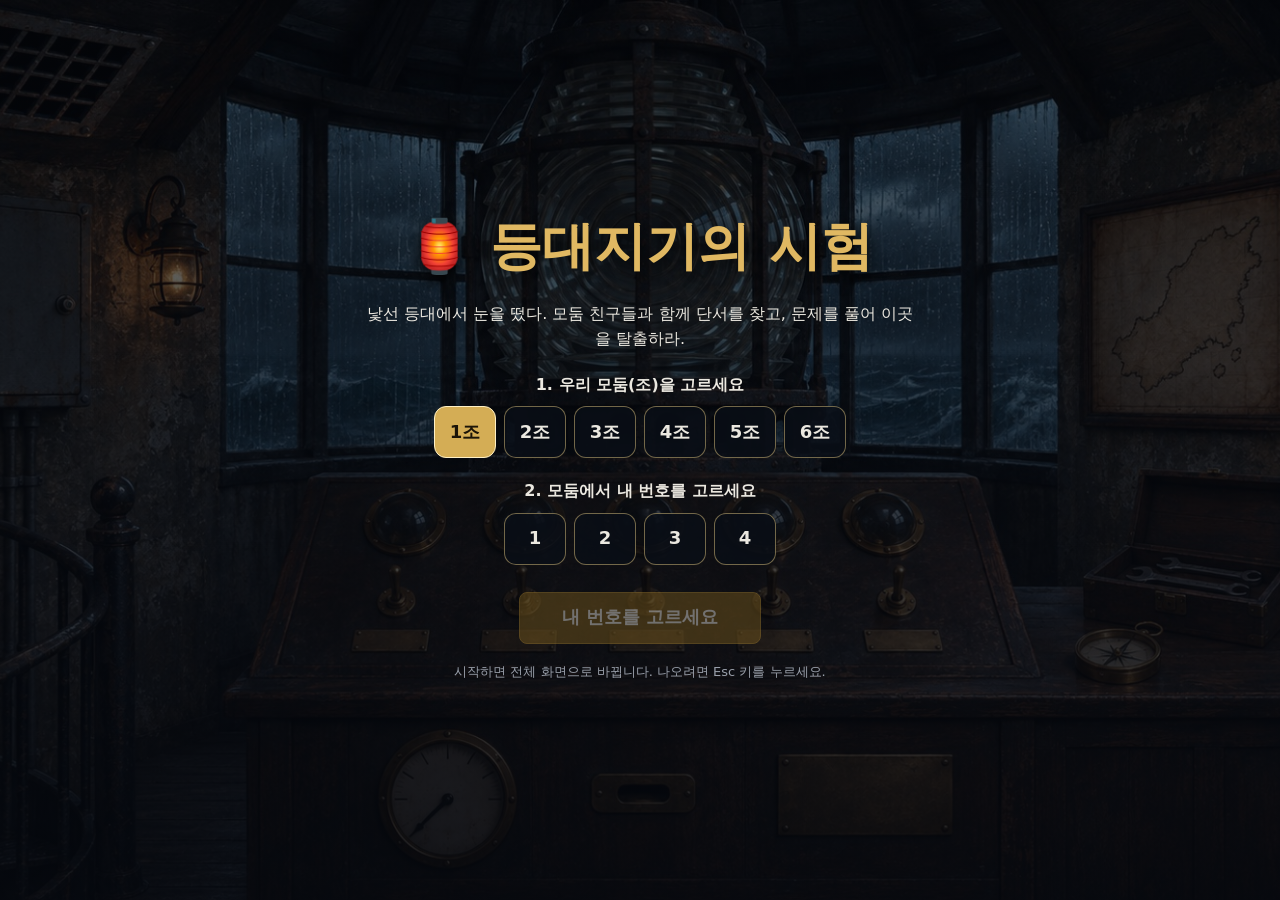
==== commit 53947475: "등대지기의 시험 업데이트" ====
--- a/lighthouse/index.html
+++ b/lighthouse/index.html
@@ -4,94 +4,98 @@
 <meta charset="utf-8">
 <meta name="viewport" content="width=device-width,initial-scale=1">
 <title>등대지기의 시험</title>
+<link rel="preconnect" href="https://fonts.googleapis.com">
+<link rel="preconnect" href="https://fonts.gstatic.com" crossorigin>
+<link href="https://fonts.googleapis.com/css2?family=Nanum+Pen+Script&display=swap" rel="stylesheet">
 <style>
-:root{--bg:#14161a;--panel:#1d2026;--tile:#2a2e36;--tile-h:#3a404c;--text:#ebe8e0;--mut:#9aa0ab;--gold:#e0b862;--bad:#f08a7c;--ok:#8fd4a0;--line:#3a3f49}
+:root{--bg:#0b0c0e;--panel:#1d2026;--tile:#2a2e36;--tile-h:#3a404c;--text:#ebe8e0;--mut:#9aa0ab;--gold:#e0b862;--bad:#f08a7c;--ok:#8fd4a0;--line:#3a3f49;--ink:#2b1c0c;--hand:"Nanum Pen Script",cursive;--sw:100vw;--sh:56vw;--bar:0px;--u:1;--slot:60px}
 *{box-sizing:border-box}
-html,body{margin:0}
-body{background:var(--bg);color:var(--text);font:16px/1.6 system-ui,"Apple SD Gothic Neo","Malgun Gothic",sans-serif;padding:0 16px 40px}
-.wrap{max-width:980px;margin:0 auto}
-.top{display:flex;flex-wrap:wrap;gap:8px 16px;align-items:center;justify-content:space-between;padding:14px 0 8px}
-.top h1{font-size:18px;margin:0;color:var(--gold)}
-.goal{color:var(--mut);font-size:14px}
+html,body{margin:0;height:100%}
+body{background:#000;color:var(--text);font:16px/1.6 system-ui,"Apple SD Gothic Neo","Malgun Gothic",sans-serif;overflow:hidden}
 button{font:inherit;color:inherit;cursor:pointer}
 .btn{background:var(--tile);border:1px solid var(--line);border-radius:8px;padding:8px 14px;min-height:44px}
 .btn:hover{background:var(--tile-h)}
 .btn.gold{background:#7a5c1e;border-color:#a8822f}
 .btn:disabled{opacity:.45;cursor:default}
-.bag{display:grid;grid-template-columns:repeat(6,1fr);gap:8px;margin:8px 0}
-.slot{aspect-ratio:1.25;min-height:56px;background:var(--panel);border:1px solid var(--line);border-radius:10px;display:flex;flex-direction:column;align-items:center;justify-content:center;font-size:22px;text-align:center;padding:2px}
-.slot small{font-size:11px;color:var(--mut);line-height:1.2}
-.slot.sel{outline:3px solid var(--gold);outline-offset:1px;background:#5a4a1e;box-shadow:0 0 14px rgba(224,184,98,.75)}
-.slot.sel small{color:#fff;font-weight:700}
-.slot.sel small::before{content:"✔ "}
-.slot.empty{cursor:default;opacity:.5}
-.stage{position:relative;width:100%;max-width:1100px;aspect-ratio:1672/933;margin:8px auto 0;background:#0e1013;border:1px solid var(--line);border-radius:12px;overflow:hidden}
-.stage img{display:block;width:100%;height:100%;user-select:none;-webkit-user-drag:none}
-.stage .hot{position:absolute;padding:0;margin:0;background:transparent;border:2px solid transparent;border-radius:4px;-webkit-tap-highlight-color:transparent}
-.stage .hot:hover,.stage .hot:focus-visible{background:rgba(255,255,255,.18);border-color:rgba(255,255,255,.85);outline:none}
-.say{white-space:pre-line;background:var(--panel);border:1px solid var(--line);border-left:4px solid var(--gold);border-radius:8px;padding:12px 14px;margin-top:12px;min-height:56px}
-.cols{display:grid;grid-template-columns:1fr 1fr;gap:12px;margin-top:12px}
-.box{background:var(--panel);border:1px solid var(--line);border-radius:10px;padding:10px 14px;font-size:14px}
-.box h4{margin:0 0 6px;font-size:13px;color:var(--gold)}
-.box p{margin:3px 0;color:var(--text)}
 .mut{color:var(--mut)}
 .bad{color:var(--bad)}.ok{color:var(--ok)}
-.ov{position:fixed;inset:0;background:rgba(0,0,0,.72);display:flex;align-items:center;justify-content:center;padding:16px;z-index:10;overflow:auto}
-.pn{background:#1b1e24;border:1px solid #4a505c;border-radius:14px;padding:20px;max-width:560px;width:100%;max-height:92vh;overflow:auto}
+
+.game{position:fixed;inset:0;overflow:hidden;background:#000}
+.game .stage{position:absolute;left:50%;top:50%;width:var(--sw);height:var(--sh);transform:translate(-50%,-50%);overflow:hidden;container-type:size}
+.stage>img{position:absolute;inset:0;display:block;width:100%;height:100%;user-select:none;-webkit-user-drag:none}
+.stage .layer{position:absolute;display:block;opacity:0;transition:opacity .9s ease;pointer-events:none;user-select:none}
+.stage .layer.on{opacity:1}
+.stage .hot{position:absolute;z-index:1;padding:0;margin:0;background:transparent;border:2px solid transparent;border-radius:4px;cursor:default;-webkit-tap-highlight-color:transparent}
+.stage .hot:focus,.stage .hot:focus-visible{outline:none;background:transparent;border-color:transparent}
+.hud{position:absolute;left:0;right:0;top:calc(var(--bar) * 0);z-index:3;display:flex;justify-content:space-between;align-items:flex-start;gap:12px;padding:calc(12px * var(--u)) calc(20px * var(--u)) calc(44px * var(--u));background:linear-gradient(rgba(0,0,0,.74),rgba(0,0,0,0));pointer-events:none}
+.hud>*{pointer-events:auto}
+.loc{min-width:0}
+.loc b{display:block;font-size:calc(19px * var(--u));line-height:1.3;color:#f1ddb0;text-shadow:0 1px 4px #000}
+.loc span{display:block;font-size:calc(15px * var(--u));line-height:1.35;color:#d8d0bf;text-shadow:0 1px 4px #000}
+.hr{display:flex;gap:10px;align-items:center;flex:none}
+#who{font-size:calc(16px * var(--u));color:#f1ddb0;background:rgba(0,0,0,.45);padding:4px 12px;border-radius:20px;font-variant-numeric:tabular-nums;white-space:nowrap}
+#hintBtn{font-size:calc(16px * var(--u));color:#cfc7b6;background:rgba(20,20,22,.55);border:1px solid rgba(255,255,255,.25);padding:4px 14px;border-radius:22px;backdrop-filter:blur(3px);min-height:38px;white-space:nowrap;font-variant-numeric:tabular-nums}
+#hintBtn.ready{color:#ffe7a6;border-color:#e0b45c;box-shadow:0 0 14px rgba(224,180,92,.55)}
+.game.lb .hud{height:var(--bar);padding:0 calc(20px * var(--u));align-items:center;background:none}
+.game.lb .loc{display:flex;align-items:baseline;gap:12px;white-space:nowrap;overflow:hidden}
+.game.lb .loc b{display:inline}
+.game.lb .loc span{display:inline;overflow:hidden;text-overflow:ellipsis}
+.say{position:absolute;left:50%;top:calc(var(--bar) + 66px * var(--u));transform:translateX(-50%);z-index:3;max-width:min(78%,1000px);font-size:calc(18px * var(--u));line-height:1.45;color:#f3ecdd;background:rgba(10,10,12,.62);padding:8px 20px;border-radius:12px;backdrop-filter:blur(3px);text-align:center;word-break:keep-all;white-space:pre-line;pointer-events:none}
+.say:empty{display:none}
+.say.bad{color:#ffc9bd}
+.game.lb .say{top:calc(var(--bar) + 10px)}
+.hintpanel{position:absolute;right:calc(16px * var(--u));top:calc(var(--bar) + 62px * var(--u));z-index:4;width:min(460px,62%);background:rgba(12,12,14,.82);border:1px solid rgba(224,180,92,.55);border-radius:14px;padding:12px 16px;backdrop-filter:blur(4px);font-size:calc(16px * var(--u));line-height:1.5;word-break:keep-all}
+.game.lb .hintpanel{top:calc(var(--bar) + 8px)}
+.hintpanel[hidden]{display:none}
+.hptabs{display:flex;flex-wrap:wrap;gap:6px;margin-bottom:8px}
+.hptabs button{font-size:.9em;padding:3px 12px;border-radius:14px;border:1px solid rgba(255,255,255,.25);background:rgba(255,255,255,.06)}
+.hptabs button.on{border-color:var(--gold);color:var(--gold)}
+.hptabs button:disabled{opacity:.45;cursor:default}
+.hintpanel .x{float:right;background:none;border:0;color:var(--mut);font-size:1.1em;padding:0 0 0 8px}
+.bag{position:absolute;left:50%;bottom:calc(var(--bar) + 10px);transform:translateX(-50%);z-index:3;display:flex;gap:8px;padding:7px 9px;background:rgba(10,10,12,.48);border-radius:16px;backdrop-filter:blur(3px)}
+.game.lb .bag{bottom:4px;background:rgba(10,10,12,.35)}
+.slot{width:var(--slot);height:var(--slot);border-radius:12px;border:1px solid rgba(255,255,255,.2);background:rgba(255,255,255,.07);display:flex;flex-direction:column;align-items:center;justify-content:center;font-size:calc(var(--slot) * .4);line-height:1.1;padding:2px;text-align:center}
+.slot small{font-size:max(10px,calc(var(--slot) * .155));color:#d8d0bf;line-height:1.15;margin-top:2px;word-break:keep-all}
+.slot.sel{border-color:var(--gold);background:rgba(122,92,30,.75);box-shadow:0 0 0 2px var(--gold) inset,0 0 14px rgba(224,184,98,.7)}
+.slot.sel small{color:#fff;font-weight:700}
+.slot.empty{cursor:default;opacity:.45}
+.slot.new{animation:got 1.2s ease-out 2}
+@keyframes got{0%{box-shadow:0 0 0 0 rgba(255,220,140,.9)}100%{box-shadow:0 0 0 14px rgba(255,220,140,0)}}
+.ov{position:fixed;inset:0;background:rgba(0,0,0,.66);display:flex;align-items:center;justify-content:center;padding:16px;z-index:10;overflow:auto}
+.pn{background:rgba(22,24,29,.9);border:1px solid #4a505c;border-radius:14px;padding:20px;max-width:560px;width:100%;max-height:92vh;overflow:auto;backdrop-filter:blur(4px)}
 .pn h3{margin:0 0 6px;color:var(--gold);font-size:18px}
 .pn p{margin:6px 0}
 .pn .row{display:flex;flex-wrap:wrap;gap:10px;align-items:center;margin:12px 0}
-.pn input[type=text],.pn input[type=number]{background:#0f1115;color:var(--text);border:1px solid #555c69;border-radius:8px;padding:10px;font:inherit;width:120px;min-height:44px;text-align:center}
-.dial{display:flex;gap:18px;justify-content:center;margin:14px 0}
-.dcol{display:flex;flex-direction:column;gap:6px;align-items:center}
-.dnum{font-size:40px;font-weight:700;color:var(--gold);width:70px;text-align:center;background:#0f1115;border:1px solid #555c69;border-radius:10px}
-.bubble{position:absolute;transform:translateX(-50%);width:17%;min-width:128px;background:#f6f1e4;color:#1c1a16;border-radius:10px;padding:5px 8px;font-size:12.5px;line-height:1.4;box-shadow:0 3px 12px rgba(0,0,0,.55);pointer-events:none;z-index:2;word-break:keep-all}
-.bubble b{display:block;font-size:11px;color:#7a5c1e}
+.bubble{position:absolute;transform:translateX(-50%);width:17%;min-width:128px;background:#f6f1e4;color:#1c1a16;border-radius:10px;padding:5px 8px;font-size:max(12px,1.05cqw);line-height:1.4;box-shadow:0 3px 12px rgba(0,0,0,.55);pointer-events:none;z-index:2;word-break:keep-all}
+.bubble b{display:block;font-size:.9em;color:#7a5c1e}
 .bubble::before{content:"";position:absolute;left:50%;top:-6px;margin-left:-6px;border:6px solid transparent;border-top:0;border-bottom-color:#f6f1e4}
 table{border-collapse:collapse;width:100%;margin:8px 0}
 td,th{border:1px solid var(--line);padding:6px 8px;text-align:center}
-.lamps{display:flex;gap:10px;justify-content:center;margin:10px 0}
-.lamp{width:52px;height:52px;border-radius:50%;background:#15171b;border:2px solid #444;display:flex;align-items:center;justify-content:center;font-weight:700;color:#555}
-.lamp.on{background:#f4d58a;color:#2a1f00;border-color:#fff2c4;box-shadow:0 0 18px #f4d58a}
-.cardrow{display:grid;grid-template-columns:72px 1fr 40px;gap:10px;align-items:center;margin:8px 0}
-.card{min-height:60px;text-align:left;background:#0f1115;border:2px solid var(--line);border-radius:10px;padding:8px 12px;font-size:15px;word-break:keep-all}
+
+.pn.panelpn{max-width:min(920px,96vw);padding:22px 26px;background:linear-gradient(160deg,#3a3025,#1f1a14 60%,#2b231a);border:2px solid #7a5f36;box-shadow:inset 0 0 40px rgba(0,0,0,.7),0 20px 60px rgba(0,0,0,.8)}
+.pn.panelpn h3{color:#f1d79a}
+.lamp{width:46px;height:46px;border-radius:50%;background:radial-gradient(circle at 40% 35%,#5a4a32,#1d160e);border:3px solid #8a6a36;box-shadow:inset 0 2px 6px rgba(0,0,0,.8)}
+.lamp.on{background:radial-gradient(circle at 40% 35%,#fff6c8,#f4c95a 55%,#a8701c);border-color:#ffe6a0;box-shadow:0 0 18px #f4d58a,0 0 40px rgba(244,213,138,.5)}
+.cardrow{display:grid;grid-template-columns:96px 1fr 46px;gap:12px;align-items:center;margin:10px 0}
+.pn.panelpn>p{font-family:var(--hand);font-size:26px;color:#f1e3c0;margin:2px 0 6px}
+.card{min-height:76px;text-align:left;background:linear-gradient(rgba(250,242,222,.62),rgba(246,234,206,.62)),url("img/paper_tag.webp") center/cover;color:#1c1206;border:1px solid #6b5026;border-radius:6px;padding:8px 16px;font-family:var(--hand);font-size:27px;line-height:1.25;word-break:keep-all;box-shadow:0 3px 8px rgba(0,0,0,.6)}
+.ol{display:inline-block;border-top:2px solid currentColor;line-height:1;padding-top:1px;margin:0 1px}
+.fr{display:inline-flex;flex-direction:column;align-items:center;vertical-align:middle;line-height:.95;margin:0 4px;font-size:1.15em}
+.fr>i{font-style:normal;padding:0 3px}
+.fr>i:first-child{border-bottom:2px solid currentColor;padding-bottom:1px}
 .card.wide{grid-column:1 / 3}
-.card.on{border-color:#f4d58a;background:#2d2a1e}
-.card:disabled{cursor:default;opacity:.6}
-.fig{height:60px;padding:2px;background:#fff;color:#111;border:2px solid var(--line);border-radius:8px;cursor:zoom-in}
+.card.on{box-shadow:0 0 0 3px #f4d58a,0 0 18px rgba(244,213,138,.7)}
+.card.empty{background:rgba(0,0,0,.35);color:#cdbd9c;border-style:dashed;box-shadow:none}
+.card:disabled{cursor:default}
+.fig{height:76px;padding:2px;background:#f4ecd8;color:#111;border:1px solid #6b5026;border-radius:6px;cursor:zoom-in}
 .fig svg{display:block;width:100%;height:100%;fill:#111}
 .figbig{background:#fff;color:#111;border-radius:10px;padding:8px}
 .figbig svg{display:block;width:100%;max-height:56vh;fill:#111}
-.cardrow .lamp{width:40px;height:40px}
-.magic{position:relative;display:grid;grid-template-columns:repeat(3,76px);gap:8px;width:244px;margin:18px auto}
-.magic svg{position:absolute;inset:0;width:244px;height:244px;overflow:visible;pointer-events:none}
-.magic line{stroke:#ffd45a;stroke-width:5;stroke-linecap:round;opacity:.42;filter:drop-shadow(0 0 4px #ffcf57)}
-.cell{height:76px;font-size:30px;font-weight:700;background:#0f1115;border:2px solid var(--line);border-radius:10px}
-.cell.fixed{cursor:default;color:var(--gold);background:#23211a}
-.cell.line{background:#f4d58a;color:#2a1f00;border-color:#fff2c4;box-shadow:0 0 14px #f4d58a}
-.tiles{display:flex;flex-wrap:wrap;gap:8px;justify-content:center;min-height:52px}
-.tile{width:52px;height:52px;font-size:22px;font-weight:700;background:var(--tile);border:2px solid var(--line);border-radius:10px}
-.tile.sel{border-color:var(--gold);background:#5a4a1e;box-shadow:0 0 12px rgba(224,184,98,.75)}
-.rings{position:absolute;inset:0;width:100%;height:100%;pointer-events:none}
-.rings circle{fill:none;stroke:#ffd978;stroke-width:7;opacity:0;transform-origin:849px 365px;filter:drop-shadow(0 0 9px #ffcf57);animation:ringOn 1s ease-out forwards}
-@keyframes ringOn{from{opacity:0;transform:rotate(-120deg)}to{opacity:.75;transform:none}}
-.rings.spin circle{opacity:.9;animation:ringSpin 2.2s cubic-bezier(.5,0,.3,1) forwards}
-.rings.spin circle:nth-child(2){animation-direction:reverse}
-@keyframes ringSpin{from{opacity:.75;transform:none}to{opacity:1;transform:rotate(360deg)}}
-.safe{position:absolute;inset:0;width:100%;height:100%;pointer-events:none}
-.safe .inside{animation:safeIn .5s both}
-.safe .door{transform-origin:1180px 365px;animation:safeDoor 1.7s cubic-bezier(.5,0,.25,1) .3s both}
-@keyframes safeIn{from{opacity:0}to{opacity:1}}
-@keyframes safeDoor{to{transform:skewY(-4deg) scaleX(.13)}}
-.safe .goods{animation:safeIn .8s 1.4s both}
-.safe text{font-family:sans-serif;font-weight:700;text-anchor:middle}
-.baseball td{font-size:18px}
-.baseball td:first-child{font-size:24px;font-weight:700;letter-spacing:6px}
-.pn.lockpn{max-width:720px;background:#14100b;border-color:#6b5026}
+.pn.lockpn{max-width:720px;background:rgba(20,16,11,.86);border-color:#6b5026}
 .lock{border-radius:12px;overflow:hidden;margin:8px 0}
 .lock svg{display:block;width:100%;max-height:54vh;user-select:none}
 .lock.won svg{filter:drop-shadow(0 0 14px #ffd45a) brightness(1.12)}
-.lock.shake{animation:shake .45s}
+.lock.shake,.plate.shake{animation:shake .45s}
 @keyframes shake{20%,60%{transform:translateX(-9px)}40%,80%{transform:translateX(9px)}}
 .lock .digit{font-family:"Times New Roman",serif;font-weight:700;font-variant-numeric:lining-nums;fill:#2c1a06;text-anchor:middle;dominant-baseline:central;pointer-events:none}
 .lock .wheel{cursor:pointer;outline:none}
@@ -100,136 +104,133 @@
 .lock .arrow{fill:#7a5a22;opacity:.6;pointer-events:none}
 .lock .roll{animation:roll .22s ease-out}
 @keyframes roll{from{transform:translateY(var(--from));opacity:.2}to{transform:none;opacity:1}}
+
+.sheet{position:fixed;inset:0;z-index:10;background:rgba(0,0,0,.64);display:flex;align-items:center;justify-content:center;container-type:size;animation:fxfade .35s both;cursor:pointer}
+.sheet .tap{position:absolute;left:0;right:0;bottom:2.2cqh;text-align:center;font-size:14px;color:#cfc7b6;opacity:.75;pointer-events:none}
+.paper{position:relative;container-type:inline-size;font-family:var(--hand);color:var(--ink);word-break:keep-all;line-height:1.22;cursor:default}
+.paper::before{content:"";position:absolute;inset:0;background:var(--pimg) center/100% 100% no-repeat;filter:drop-shadow(0 22px 40px rgba(0,0,0,.8))}
+.paper>*{position:relative}
+.paper p{margin:0}
+.paper .go{display:inline-block;font-family:var(--hand);color:#f6e7c4;background:#6d2a14;border:0;border-radius:10px;padding:.05em .8em .15em;box-shadow:0 4px 0 #3e170a;transform:rotate(-1.5deg);line-height:1.15}
+.paper .go:hover{background:#82351b}
+.paper.note{--pimg:url("img/paper_note.webp");--pw:min(86cqw,80cqh * 1.52);width:var(--pw);aspect-ratio:1100/723;transform:rotate(-2deg);display:flex;flex-direction:column;justify-content:center;padding:calc(var(--pw) * .1) calc(var(--pw) * .12);text-align:center;text-shadow:0 0 1px rgba(43,28,12,.45)}
+.paper.note .a{font-size:8.6cqw;transform:rotate(-1deg)}
+.paper.note .b{font-size:7cqw;margin-top:4.5cqw;transform:rotate(.6deg)}
+.paper.letter{--pimg:url("img/paper_letter.webp");--pw:min(64cqw,90cqh * .79);width:var(--pw);aspect-ratio:633/800;transform:rotate(.8deg);display:flex;flex-direction:column;justify-content:center;padding:calc(var(--pw) * .13) calc(var(--pw) * .13) calc(var(--pw) * .12) calc(var(--pw) * .14)}
+.paper.letter h3{margin:0 0 3cqw;font-size:11.5cqw;font-weight:400;line-height:1}
+.paper.letter p{font-size:7.4cqw;margin-bottom:2.4cqw}
+.paper.letter .go{font-size:9cqw;margin-top:3cqw;align-self:center}
+.paper.map{--pimg:url("img/paper_map.webp");width:min(94cqw,86cqh * 1.6);aspect-ratio:1500/938;transform:rotate(.5deg)}
+.paper.map svg{position:absolute;inset:0;width:100%;height:100%}
+.paper.map .route{fill:none;stroke:#7a1e12;stroke-width:7;stroke-linecap:round;stroke-dasharray:3000;stroke-dashoffset:3000;animation:draw 3s ease-in-out .5s forwards}
+@keyframes draw{to{stroke-dashoffset:0}}
+.paper.map .pin{fill:#7a1e12}
+.paper.map .here{fill:none;stroke:#7a1e12;stroke-width:5}
+.paper.map .lbl{font-family:var(--hand);fill:#3a230d;font-size:46px}
+.paper.map .lbl.q{fill:#6b5232;opacity:.75}
+.paper.map .txt{position:absolute;left:46%;top:6%;width:50%}
+.paper.map h3{margin:0 0 .8cqw;font-size:5.2cqw;font-weight:400;line-height:1}
+.paper.map p{font-size:2.9cqw;line-height:1.25}
+.paper.map .go{font-size:3.3cqw;margin-top:1.6cqw}
+.paper.book{--pimg:url("img/paper_ledger.webp");width:min(94cqw,88cqh * 1.6);aspect-ratio:1500/938;color:#1f2a44}
+.paper.book .pg{position:absolute;top:15%;width:33%}
+.paper.book .pg.l{left:11%}.paper.book .pg.r{left:56%}
+.paper.book h4{margin:0 0 .7cqw;font-size:4.1cqw;font-weight:400;line-height:1.05}
+.paper.book p{font-size:3.2cqw;line-height:1.3;margin-bottom:.5cqw}
+.paper.book table{width:100%;margin:1cqw 0 0;font-size:3.3cqw}
+.paper.book td,.paper.book th{border:0;border-bottom:.25cqw solid rgba(31,42,68,.45);padding:.5cqw .4cqw;font-weight:400}
+.paper.book .ink{position:absolute;inset:0}
+.paper.book .ink.blur{filter:blur(.55cqw);opacity:.7}
+.paper.book .ink.sharp{clip-path:circle(0 at 8% 40%);animation:lens 3s ease-in-out .4s forwards}
+@keyframes lens{0%{clip-path:circle(9% at 8% 40%)}70%{clip-path:circle(9% at 92% 45%)}100%{clip-path:circle(150% at 50% 50%)}}
+.paper.parch{--pimg:url("img/paper_letter.webp");--pw:min(64cqw,92cqh * .79);width:var(--pw);aspect-ratio:633/800;padding:calc(var(--pw) * .12) calc(var(--pw) * .12) calc(var(--pw) * .1) calc(var(--pw) * .13);transform:rotate(-.8deg)}
+.paper.parch h3{margin:0 0 2cqw;font-size:11.2cqw;font-weight:400;line-height:1}
+.paper.parch .d{font-size:7.2cqw;margin-bottom:2.6cqw}
+.paper.parch .rule{font-size:6.2cqw;line-height:1.28}
+.paper.parch .rule b{font-weight:400;text-decoration:underline;text-decoration-thickness:.35cqw}
+.paper.parch table{width:94%;margin:4cqw auto 0;font-size:7.6cqw}
+.paper.parch td{border:0;border-bottom:.4cqw solid rgba(43,28,12,.5);padding:.8cqw 1.3cqw}
+.paper.parch td:first-child{letter-spacing:1.9cqw;width:40%;border-right:.4cqw solid rgba(43,28,12,.5)}
+.paper.tagz{--pimg:url("img/paper_tag.webp");--pw:min(56cqw,120cqh);width:var(--pw);padding:calc(var(--pw) * .05) calc(var(--pw) * .06) calc(var(--pw) * .04);text-align:center;transform:rotate(1.5deg)}
+.paper.tagz .lab{font-size:9cqw;line-height:1;margin-bottom:2cqw}
+.paper.tagz svg{display:block;width:100%;height:auto;mix-blend-mode:multiply}
+
+.tag{position:absolute;z-index:0;width:6.1cqw;padding:.35cqw .35cqw .2cqw;background:#e9dcb8 url("img/paper_tag.webp") center/300% auto;border-radius:2px;box-shadow:0 .2cqw .4cqw rgba(0,0,0,.65);text-align:center;color:#3a2a14;font-family:var(--hand);font-size:1.25cqw;line-height:1;pointer-events:none;filter:brightness(.82) sepia(.15)}
+.tag svg{display:block;width:100%;height:auto;mix-blend-mode:multiply;margin-top:.15cqw}
+
+.plate{position:relative;width:min(66cqh,74cqw);aspect-ratio:1;background:url("img/magic_plate.webp") center/100% 100%;border-radius:8px;box-shadow:0 26px 70px rgba(0,0,0,.85);cursor:default}
+.plate .cell{position:absolute;width:20.3%;height:20.3%;display:flex;align-items:center;justify-content:center;border:0;background:transparent;padding:0;border-radius:6px}
+.plate .cell:hover:not(.fixed){box-shadow:inset 0 0 0 3px rgba(255,214,120,.45)}
+.plate svg{position:absolute;inset:0;width:100%;height:100%;pointer-events:none}
+.plate line{stroke:#ffd45a;stroke-width:9;stroke-linecap:round;opacity:.45;filter:drop-shadow(0 0 6px #ffcf57)}
+.chip{display:flex;align-items:center;justify-content:center;width:86%;height:86%;border-radius:8px;background:linear-gradient(145deg,#d9b36a,#8c6326 55%,#5b3d15);box-shadow:inset 0 2px 2px rgba(255,240,200,.6),inset 0 -3px 4px rgba(0,0,0,.5),0 4px 8px rgba(0,0,0,.6);font:700 calc(min(66cqh,74cqw) * .12)/1 "Times New Roman",serif;color:#2c1a06;text-shadow:0 1px 0 rgba(255,235,190,.55)}
+.chip.fixed{background:linear-gradient(145deg,#b58e4c,#6e4c1c 55%,#46300f)}
+.plate.won .chip{box-shadow:0 0 18px #ffd45a,inset 0 2px 2px rgba(255,240,200,.6)}
+.tray{display:flex;gap:10px;justify-content:center;flex-wrap:wrap;margin-top:2.2cqh;min-height:calc(min(66cqh,74cqw) * .13);cursor:default}
+.tray .chip{width:calc(min(66cqh,74cqw) * .13);height:calc(min(66cqh,74cqw) * .13);font-size:calc(min(66cqh,74cqw) * .08);border:0;cursor:pointer}
+.tray .chip.sel{outline:3px solid #ffe6a0;box-shadow:0 0 16px #ffd45a}
+.platemsg{min-height:1.6em;margin:1.2cqh 0 0;text-align:center;font-size:17px;color:#f3ecdd;text-shadow:0 1px 4px #000}
+.platewrap{display:flex;flex-direction:column;align-items:center;cursor:default}
+.platewrap .btn{margin-top:1.2cqh}
 .travel{position:fixed;inset:0;z-index:20;background:#000;overflow:hidden;cursor:pointer}
-.travel img{position:absolute;inset:0;margin:auto;width:100%;height:100%;object-fit:contain}
+.travel .from,.travel .to{position:absolute;left:50%;top:50%;width:var(--sw);height:var(--sh);margin:calc(var(--sh) / -2) 0 0 calc(var(--sw) / -2)}
+.travel .stage{container-type:size;overflow:hidden}
 .travel .from{animation:goIn 2s cubic-bezier(.55,0,.8,.6) both}
+.travel .from>*{position:absolute}
+.travel .from>img:first-child{inset:0;width:100%;height:100%}
 @keyframes goIn{0%{opacity:1;transform:scale(1)}70%{opacity:1}100%{opacity:0;transform:scale(3.2)}}
 .travel .to{opacity:0;animation:arrive 2.2s ease-out 1.7s both}
 @keyframes arrive{from{opacity:0;transform:scale(1.25)}to{opacity:1;transform:scale(1)}}
-.travel p{position:absolute;left:0;right:0;bottom:9%;margin:0;text-align:center;font-size:clamp(20px,3.4vw,34px);font-weight:700;color:#ffe6a8;text-shadow:0 3px 12px #000;animation:cap 2s ease-out 1.8s both}
+.travel p{position:absolute;left:0;right:0;bottom:9%;margin:0;text-align:center;font-family:var(--hand);font-size:clamp(30px,5vw,56px);color:#ffe6a8;text-shadow:0 3px 12px #000;animation:cap 2s ease-out 1.8s both}
 .travel small{position:absolute;right:16px;bottom:12px;color:#cfc8b8;opacity:.7}
 @keyframes cap{from{opacity:0;transform:translateY(18px)}to{opacity:1;transform:none}}
-.endscr{position:fixed;inset:0;z-index:8;background:#000;overflow:hidden}
-.endscr img{position:absolute;inset:0;width:100%;height:100%;object-fit:cover;transform-origin:73% 52%;animation:dawn 12s ease-out both}
+.endscr{position:fixed;inset:0;z-index:8;background:#000;overflow:hidden;container-type:size}
+.endscr>img{position:absolute;inset:0;width:100%;height:100%;object-fit:cover;transform-origin:73% 52%;animation:dawn 12s ease-out both}
 @keyframes dawn{0%{opacity:0;filter:brightness(2.6)}18%{opacity:1;filter:brightness(1.6)}34%{filter:brightness(1)}100%{opacity:1;transform:scale(1.12)}}
-.endscr h2{position:absolute;top:5%;left:0;right:0;margin:0;text-align:center;font-size:clamp(26px,5vw,52px);color:#fff4d2;text-shadow:0 3px 16px #3a1c00;animation:cap 1.4s ease-out 2.6s both}
-.endscr .letter{position:absolute;left:50%;bottom:92px;transform:translateX(-50%);width:min(640px,92%);background:rgba(243,231,200,.95);color:#2f2210;border-radius:10px;padding:14px 22px;box-shadow:0 10px 40px rgba(0,0,0,.6);animation:fade2 1s ease-out 6s both}
+.endscr h2{position:absolute;top:3cqh;left:0;right:0;margin:0;text-align:center;font-family:var(--hand);font-weight:400;font-size:clamp(44px,10cqh,110px);color:#fff4d2;text-shadow:0 3px 16px #3a1c00;animation:cap 1.4s ease-out 2.6s both}
+.endscr .paper.letter{position:absolute;left:50%;top:54%;--pw:min(46cqw,72cqh * .79);transform:translate(-50%,-50%) rotate(.8deg);animation:fade2 1.2s ease-out 5s both;justify-content:center}
+.endscr .paper.letter p{font-size:7.3cqw}
+.endscr .paper.letter .ps{font-size:6.4cqw;margin-top:3cqw}
+.endscr .paper.letter .sign{text-align:right}
 @keyframes fade2{from{opacity:0}to{opacity:1}}
-.endscr .letter p{margin:6px 0;text-align:center;word-break:keep-all}
-.endscr .letter.folded{display:none}
-.endscr .row{position:absolute;left:0;right:0;bottom:28px;display:flex;gap:10px;justify-content:center;flex-wrap:wrap;animation:fade2 1s ease-out 7s both}
-@media(max-width:640px){.cols{grid-template-columns:1fr}}
+.endscr .paper.letter.folded{display:none}
+.endscr .row{position:absolute;left:0;right:0;bottom:2.4cqh;display:flex;gap:10px;justify-content:center;flex-wrap:wrap;animation:fade2 1s ease-out 6s both}
+.endscr .row .btn{background:rgba(10,10,12,.6);border-color:rgba(255,255,255,.3);backdrop-filter:blur(3px)}
+#title{position:fixed;inset:0;z-index:12;display:flex;align-items:center;justify-content:center;padding:16px;overflow:auto;background:linear-gradient(rgba(5,8,14,.55),rgba(5,8,14,.88)),url("img/room2.jpg") center/cover #07090d}
+#title .in{width:min(560px,100%);text-align:center;margin:auto}
+#title h1{margin:0;color:var(--gold);font-size:clamp(30px,7vh,52px);text-shadow:0 4px 18px #000}
+#title p{margin:1.4vh 0}
+#title .q{margin:2.2vh 0 1vh;font-weight:700}
+#title .pick{display:flex;flex-wrap:wrap;gap:8px;justify-content:center}
+#title .pick button{min-width:62px;min-height:52px;border-radius:12px;border:1px solid rgba(244,213,138,.45);background:rgba(10,15,23,.85);font-size:18px;font-weight:700}
+#title .pick button.on{background:#d4ad55;color:#1b1407;border-color:#fff0c4}
+#title .go{margin-top:3vh;min-height:52px;padding:10px 42px;font-size:18px;font-weight:700}
+#title .note{margin-top:2vh;font-size:13px;color:var(--mut)}
 
 .fxl{position:absolute;inset:0;width:100%;height:100%;pointer-events:none;overflow:hidden}
-.fxl text{font-family:sans-serif;font-weight:700;text-anchor:middle}
 .fxl .fx{display:none}
 .fxl .fx.show{display:inline;animation:fxfade .35s both}
 @keyframes fxfade{from{opacity:0}to{opacity:1}}
-.stage .hot{z-index:1}
 .blocker{position:fixed;inset:0;z-index:9}
-.fxl.r1 .show .twinkle{animation:r1_twinkle 1.1s ease-in-out 3 both;transform-box:fill-box;transform-origin:center}
-@keyframes r1_twinkle{0%,100%{opacity:0;transform:scale(.3)}50%{opacity:1;transform:scale(1.15)}}
-.fxl.r1 .show .rise{animation:r1_rise .9s cubic-bezier(.3,1.4,.5,1) .5s both}
-@keyframes r1_rise{from{opacity:0;transform:translateY(40px)}to{opacity:1;transform:none}}
-.fxl.r1 .show .got{animation:r1_got .5s ease-in 2.4s forwards}
-@keyframes r1_got{to{opacity:0}}
-.fxl.r1 .show .pull{animation:r1_pull .8s cubic-bezier(.3,1.4,.5,1) both}
-@keyframes r1_pull{to{transform:translate(0,34px)}}
-.fxl.r1 .show .tilt{animation:r1_tilt 1s cubic-bezier(.3,1.6,.5,1) both;transform-origin:759px 118px}
-@keyframes r1_tilt{to{transform:rotate(7deg)}}
-.fxl.r1 .show .peek{animation:r1_rise .8s .7s both}
-.fxl.r1 .show .swing{animation:r1_swing 1s ease-in-out both;transform-origin:1100px 500px}
-@keyframes r1_swing{to{transform:skewY(-9deg) scaleX(.2)}}
-.fxl.r1 .show .halfL{animation:r1_joinL 1s ease-out both}
-.fxl.r1 .show .halfR{animation:r1_joinR 1s ease-out both}
-@keyframes r1_joinL{from{transform:translate(-300px,60px) rotate(-8deg)}to{transform:none}}
-@keyframes r1_joinR{from{transform:translate(300px,-60px) rotate(9deg)}to{transform:none}}
-.fxl.r1 .show .ink{animation:fade .7s 1.1s both}
+.fxl .show .twinkle{animation:twinkle 1.1s ease-in-out 3 both;transform-box:fill-box;transform-origin:center}
+@keyframes twinkle{0%,100%{opacity:0;transform:scale(.3)}50%{opacity:1;transform:scale(1.15)}}
 .fxl.r1 .show .ring{animation:r1_ring 1s ease-out 3 both;transform-origin:393px 407px}
 @keyframes r1_ring{from{transform:scale(.5);opacity:1}to{transform:scale(2.2);opacity:0}}
-.fxl.r1 .show .doorswing{animation:r1_door 1.8s cubic-bezier(.5,0,.3,1) .2s both;transform-origin:47px 480px}
-@keyframes r1_door{to{transform:skewY(5deg) scaleX(.22)}}
-.fxl.r1 .show .beamin,.fxl.r1 .show .floorlight{animation:fade 1.6s .7s backwards}
-.fxl.r2 [data-fx="fuse"].show .spark{animation:r2_spark .9s ease-out forwards}
-.fxl.r2 [data-fx="fuse"].show .filament{animation:r2_flick .25s steps(2) 5}
-.fxl.r2 [data-fx="fuse"].show .pilot{animation:r2_flick .4s steps(2) 3;filter:drop-shadow(0 0 10px #66ff8a)}
-@keyframes r2_spark{0%{opacity:1}20%{opacity:.1}40%{opacity:1}100%{opacity:0}}
-@keyframes r2_flick{50%{opacity:.2}}
-.fxl.r2 [data-fx="lever"] .arm{transform-origin:187px 388px;transform:rotate(125deg);transition:transform .6s cubic-bezier(.3,1.6,.5,1) .35s}
-.fxl.r2 [data-fx="lever"].up .arm{transform:rotate(0deg)}
-.fxl.r2 [data-fx="needle"] .hand{transform-origin:637px 828px;transition:transform 1.4s cubic-bezier(.3,1.4,.5,1) .7s}
-.fxl.r2 [data-fx="needle"].up .hand{transform:rotate(180deg)}
-.fxl.r2 [data-fx="needle"] .face{transition:opacity .2s}
-.fxl.r2 [data-fx="needle"].up .face{opacity:1}
-.fxl.r2 .num-on.show{animation:r2_flick .3s steps(2) 3 .8s both}
-.fxl.r2 .drop.show{animation:r2_drop .5s ease-out}
-@keyframes r2_drop{from{transform:translateY(-40px)}to{transform:none}}
-.fxl.r2 .show.drop .shine{animation:r2_shine 1.2s ease-out .4s forwards}
-.fxl.r2 .shine{opacity:0}
-@keyframes r2_shine{25%{opacity:1}100%{opacity:0}}
 .fxl.r2 .dome.show{filter:drop-shadow(0 0 22px #ffd978)}
 .fxl.r2 [data-fx="beam"].show .rot{transform-origin:840px 245px;animation:r2_sweep 3.2s ease-in-out infinite alternate}
 @keyframes r2_sweep{from{transform:rotate(-9deg) scaleX(.75)}to{transform:rotate(9deg) scaleX(1)}}
-.fxl.r2 .show .arm{transform-origin:187px 388px;animation:r2_armUp .6s cubic-bezier(.3,1.6,.5,1) .35s both}
-@keyframes r2_armUp{from{transform:rotate(125deg)}to{transform:none}}
-.fxl.r2 [data-fx="needle"].show .hand{transform-origin:637px 828px;animation:r2_needleUp 1.4s cubic-bezier(.3,1.4,.5,1) .7s both}
-@keyframes r2_needleUp{to{transform:rotate(180deg)}}
-.fxl.r2 [data-fx="needle"] .face{opacity:1}
-.fxl.r2 .ctext{fill:#3a2a08;font-size:22px}
-.fxl.r2 .lb{fill:#e0b862;font-size:20px}
-.fxl.r3 .show .twinkle{animation:r3_twinkle 1.1s ease-in-out 3 both;transform-box:fill-box;transform-origin:center}
-@keyframes r3_twinkle{0%,100%{opacity:0;transform:scale(.3)}50%{opacity:1;transform:scale(1.15)}}
-.fxl.r3 .show .rise{animation:r3_rise .9s cubic-bezier(.3,1.4,.5,1) .5s both}
-@keyframes r3_rise{from{opacity:0;transform:translateY(40px)}to{opacity:1;transform:none}}
-.fxl.r3 .show .got{animation:r3_got .5s ease-in 2.4s forwards}
-@keyframes r3_got{to{opacity:0}}
-.fxl.r3 .show .lidup{animation:r3_lidup .7s cubic-bezier(.3,1.5,.5,1) both;transform-origin:510px 290px}
-@keyframes r3_lidup{from{transform:scaleY(.05)}to{transform:scaleY(1)}}
-.fxl.r3 .show .glass{animation:r3_glass .8s cubic-bezier(.3,1.3,.5,1) both;transform-origin:1310px 548px}
-@keyframes r3_glass{from{transform:scale(.12)}to{transform:scale(1)}}
-.fxl.r3 .show .blur{animation:r3_focus 1.3s .6s both}
-@keyframes r3_focus{from{filter:blur(9px)}to{filter:blur(0)}}
-.fxl.r3 .show .lidpop{animation:r3_pop 1.1s cubic-bezier(.3,1.3,.5,1) both;transform-origin:647px 476px}
-@keyframes r3_pop{15%{transform:translate(0,-5px) rotate(2deg)}30%{transform:none}45%{transform:translate(0,-9px) rotate(4deg)}60%{transform:none}100%{transform:translate(16px,-26px) rotate(17deg)}}
-.fxl.r3 .show .burst{animation:r3_burst 1.4s .6s both}
-@keyframes r3_burst{0%,100%{opacity:0}35%{opacity:.9}}
-.fxl.r3 .show .sheen{animation:r3_sheen 1.7s ease-in-out .5s both}
-@keyframes r3_sheen{from{x:430px}to{x:1250px}}
-.fxl.r3 .show .drip{animation:r3_drip .5s ease-in both}
-.fxl.r3 .show .d2{animation-delay:.25s}
-.fxl.r3 .show .d3{animation-delay:.45s}
-@keyframes r3_drip{from{transform:translateY(-120px);opacity:0}to{transform:none;opacity:1}}
-.fxl.r3 .show .drop{animation:r3_drop .7s cubic-bezier(.4,1.8,.6,1) both}
-@keyframes r3_drop{from{transform:translateY(-150px)}to{transform:none}}
-.fxl.r3 .show .turn{animation:r3_gone .2s 1.4s forwards}
-@keyframes r3_gone{to{opacity:0}}
-.fxl.r3 .show .spin{animation:r3_spin 1.4s cubic-bezier(.5,0,.3,1) both}
-@keyframes r3_spin{to{transform:rotate(540deg)}}
-.fxl.r3 .show .hole{animation:fade .3s 1.4s both}
-.fxl.r3 .show .lift{animation:r3_lift 1.1s cubic-bezier(.4,0,.2,1) 1.4s both;transform-origin:728px 704px}
-@keyframes r3_lift{from{opacity:1;transform:none}to{opacity:1;transform:translateY(-6px) scaleY(-.55)}}
-.fxl.r3 .lift{opacity:0}
-.fxl.r3 .show .shaft{animation:fade 1.4s 2s both}
 </style>
 </head>
 <body>
-<div class="wrap">
-  <div class="top">
-    <h1>🏮 등대지기의 시험</h1>
-    <div><span id="place" class="goal"></span></div>
+<div class="game" id="game">
+  <div class="stage" id="scene"></div>
+  <div class="hud">
+    <div class="loc"><b id="place"></b><span id="goal"></span></div>
+    <div class="hr"><span id="who"></span><button id="hintBtn" type="button">🔒 힌트</button></div>
   </div>
-  <div class="goal" id="goal"></div>
+  <div class="say" id="say" aria-live="polite"></div>
+  <div class="hintpanel" id="hintPanel" hidden></div>
   <div class="bag" id="bag"></div>
-  <div class="stage" id="scene"></div>
-  <div class="say" id="say" aria-live="polite">...</div>
-  <div style="margin-top:10px;display:flex;gap:8px;flex-wrap:wrap">
-    <button class="btn" id="hintBtn">💡 힌트</button>
-    <span id="hintTxt" class="mut" style="align-self:center;font-size:14px"></span>
-  </div>
-  <div class="cols">
-    <div class="box" id="notes"><h4>기록</h4><p class="mut">아직 없음</p></div>
-    <div class="box" id="side"></div>
-  </div>
 </div>
 
 <script>
@@ -239,7 +240,7 @@
   key:{i:'🗝️',n:'낡은 열쇠',d:'낡은 열쇠다. 어디에 쓸까?'},
   noteL:{i:'📄',n:'찢긴 쪽지 왼쪽',d:'찢긴 쪽지의 왼쪽 반이다. 나머지 반이 어딘가 있을 것이다.'},
   noteR:{i:'📄',n:'찢긴 쪽지 오른쪽',d:'찢긴 쪽지의 오른쪽 반이다. 나머지 반이 어딘가 있을 것이다.'},
-  note:{i:'📜',n:'완성된 쪽지',d:'쪽지: “셋 중 진실을 말하는 이는 딱 한 명.\n진실한 자의 근무 일수에서 거짓말쟁이들의 벌점을 빼고, 그 수만큼 자물쇠를 올려라.”'},
+  note:{i:'📜',n:'완성된 쪽지',d:'두 조각을 이어 붙인 쪽지다.'},
   flash:{i:'🔦',n:'손전등',d:'묵직한 손전등이다. 어두운 곳을 비출 수 있겠다.'},
   fuse:{i:'🔌',n:'유리관 퓨즈',d:'먼지 낀 유리관 퓨즈다. 어딘가의 빈 퓨즈 자리에 맞겠다.'},
   gloves:{i:'🧤',n:'절연 장갑',d:'두꺼운 고무 장갑이다. 전기를 만질 때 필요하겠다.'},
@@ -249,35 +250,56 @@
   lens:{i:'🔍',n:'돋보기',d:'황동 테를 두른 돋보기다. 흐리거나 작은 글씨에 대 보면 좋겠다.'},
   crowbar:{i:'⛏️',n:'쇠지렛대',d:'녹슨 쇠지렛대다. 못을 뽑을 수 있다.'},
   valve:{i:'🎛️',n:'무쇠 밸브 핸들',d:'무언가를 돌려서 여는 데 쓰는 핸들 같다.'},
-  oil:{i:'🛢️',n:'윤활유',d:'기름통이다. 뻑뻑하게 굳은 곳에 바르면 되겠다.'}
+  oil:{i:'🛢️',n:'윤활유',d:'기름통이다. 뻑뻑하게 굳은 곳에 바르면 되겠다.'},
+  tiles:{i:'🔢',n:'숫자 조각',d:'청동 숫자 조각이다. 금고 문의 빈 홈에 맞을 것 같다.'},
+  skey:{i:'🔑',n:'작은 열쇠',d:'작은 놋쇠 열쇠다. 작은 자물쇠에 맞겠다.'},
+  glass:{i:'🔘',n:'망원경 렌즈',d:'작고 둥근 유리 렌즈다. 어딘가에 끼우는 것 같다.'}
 };
 
-const FX={"r1": "<svg class=\"fxl r1\" viewBox=\"0 0 1672 933\" aria-hidden=\"true\"><defs><image id=\"bg\" href=\"img/room1.jpg\" width=\"1672\" height=\"933\"/><radialGradient id=\"glow\"><stop offset=\"0\" stop-color=\"#fffbe0\"/><stop offset=\".4\" stop-color=\"#ffd35a\" stop-opacity=\".75\"/><stop offset=\"1\" stop-color=\"#ff9a1f\" stop-opacity=\"0\"/></radialGradient>\n<linearGradient id=\"down\" x1=\"0\" y1=\"0\" x2=\"0\" y2=\"1\"><stop offset=\"0\" stop-color=\"#050403\"/><stop offset=\"1\" stop-color=\"#1c130a\"/></linearGradient><clipPath id=\"cDrawer\"><rect x=\"593\" y=\"602\" width=\"221\" height=\"52\"/></clipPath><clipPath id=\"cFrame\"><rect x=\"601\" y=\"114\" width=\"316\" height=\"271\"/></clipPath><clipPath id=\"cLocker\"><rect x=\"978\" y=\"240\" width=\"122\" height=\"555\"/></clipPath><clipPath id=\"cDoor\"><path d=\"M47 805 V262 C55 175 120 124 190 124 C262 124 328 180 333 265 V805 Z\"/></clipPath></defs>\n<g data-fx=\"lamp\" class=\"fx\"><circle class=\"twinkle\" cx=\"545\" cy=\"535\" r=\"70\" fill=\"url(#glow)\"/><g class=\"rise\"><path d=\"M522 566 h46\" stroke=\"#e8c46a\" stroke-width=\"10\" stroke-linecap=\"round\"/><circle cx=\"545\" cy=\"566\" r=\"11\" fill=\"#f6d98a\"/></g></g>\n<g data-fx=\"drawer\" class=\"fx\"><rect x=\"593\" y=\"602\" width=\"221\" height=\"52\" fill=\"#080503\"/>\n <g class=\"pull\"><g clip-path=\"url(#cDrawer)\"><use href=\"#bg\"/></g><rect x=\"593\" y=\"602\" width=\"221\" height=\"52\" fill=\"none\" stroke=\"#c99b55\" stroke-width=\"2\"/>\n  <circle cx=\"703\" cy=\"628\" r=\"13\" fill=\"#e8c46a\" stroke=\"#6b4d1c\" stroke-width=\"3\"/></g>\n <g class=\"got\"><g class=\"rise\"><circle class=\"twinkle\" cx=\"705\" cy=\"600\" r=\"55\" fill=\"url(#glow)\"/><g transform=\"translate(668 590)\" stroke=\"#f0cd72\" stroke-width=\"7\" fill=\"none\"><circle r=\"13\"/><path d=\"M13 0H62M50 0v14M62 0v14\"/></g></g></g></g>\n<g data-fx=\"frame\" class=\"fx\"><rect x=\"601\" y=\"114\" width=\"316\" height=\"271\" fill=\"#2a2119\"/>\n <path class=\"peek\" d=\"M846 332 l70 12 -12 62 -68 -14 z\" fill=\"#e5d6b0\" stroke=\"#8a7346\" stroke-width=\"3\"/>\n <g class=\"tilt\"><g clip-path=\"url(#cFrame)\"><use href=\"#bg\"/></g></g></g>\n<g data-fx=\"locker\" class=\"fx\"><rect x=\"978\" y=\"240\" width=\"122\" height=\"555\" fill=\"url(#down)\" stroke=\"#2b2f33\" stroke-width=\"5\"/>\n <path d=\"M982 430 H1096 M982 610 H1096\" stroke=\"#4a4f55\" stroke-width=\"7\"/>\n <g class=\"rise\"><path d=\"M1004 410 l52 -10 8 28 -54 6 z\" fill=\"#e5d6b0\"/><rect x=\"1008\" y=\"578\" width=\"60\" height=\"22\" rx=\"8\" fill=\"#8b9199\"/><rect x=\"1060\" y=\"572\" width=\"22\" height=\"34\" rx=\"5\" fill=\"#c9ced5\"/><circle class=\"twinkle\" cx=\"1040\" cy=\"505\" r=\"70\" fill=\"url(#glow)\"/></g>\n <g class=\"swing\"><g clip-path=\"url(#cLocker)\"><use href=\"#bg\"/></g><rect x=\"978\" y=\"240\" width=\"122\" height=\"555\" fill=\"#000\" opacity=\".28\"/></g></g>\n<g data-fx=\"note\" class=\"fx\"><rect width=\"1672\" height=\"933\" fill=\"#000\" opacity=\".62\"/>\n <g class=\"halfL\"><path d=\"M536 300 H842 L818 360 L850 420 L814 486 L840 560 H536 Z\" fill=\"#dccaa0\"/></g>\n <g class=\"halfR\"><path d=\"M842 300 H1136 V560 H840 L814 486 L850 420 L818 360 Z\" fill=\"#d6c397\"/></g>\n <g class=\"ink\"><text x=\"836\" y=\"392\" font-size=\"27\" fill=\"#3a2a12\">셋 중 진실을 말하는 이는 딱 한 명.</text>\n  <text x=\"836\" y=\"448\" font-size=\"25\" fill=\"#3a2a12\">진실한 자의 근무 일수에서</text>\n  <text x=\"836\" y=\"486\" font-size=\"25\" fill=\"#3a2a12\">거짓말쟁이들의 벌점을 빼고,</text>\n  <text x=\"836\" y=\"524\" font-size=\"25\" fill=\"#3a2a12\">그 수만큼 자물쇠를 올려라.</text></g></g>\n<g data-fx=\"pad\" class=\"fx\"><circle class=\"twinkle\" cx=\"393\" cy=\"407\" r=\"95\" fill=\"url(#glow)\"/><circle class=\"ring\" cx=\"393\" cy=\"407\" r=\"33\" fill=\"none\" stroke=\"#ffe9a0\" stroke-width=\"5\"/></g>\n<g data-fx=\"padopen\" class=\"fx\"><g><rect x=\"368\" y=\"380\" width=\"52\" height=\"56\" rx=\"6\" fill=\"#17100a\" stroke=\"#d9b362\" stroke-width=\"3\"/><text x=\"381\" y=\"418\" font-size=\"30\" fill=\"#ffe39a\">9</text><text x=\"407\" y=\"418\" font-size=\"30\" fill=\"#ffe39a\">2</text><path d=\"M420 380 L450 392 V428 L420 436 Z\" fill=\"#a98440\" stroke=\"#5f4519\" stroke-width=\"3\"/></g></g>\n<g data-fx=\"open\" class=\"fx\">\n <path d=\"M47 805 V262 C55 175 120 124 190 124 C262 124 328 180 333 265 V805 Z\" fill=\"#1a0f06\"/>\n <g fill=\"#8a6030\"><path d=\"M70 805 H325 L305 735 H92Z\" opacity=\".95\"/><path d=\"M96 735 H301 L283 668 H116Z\" opacity=\".8\"/><path d=\"M120 668 H279 L262 606 H138Z\" opacity=\".65\"/><path d=\"M142 606 H258 L244 552 H158Z\" opacity=\".5\"/></g>\n <ellipse class=\"beamin\" cx=\"205\" cy=\"400\" rx=\"115\" ry=\"230\" fill=\"url(#glow)\" opacity=\".8\"/>\n <g class=\"doorswing\"><g clip-path=\"url(#cDoor)\"><use href=\"#bg\"/></g></g>\n <path class=\"floorlight\" d=\"M80 805 L320 805 L520 933 L10 933 Z\" fill=\"#ffcf6a\" opacity=\".22\"/></g>\n</svg>", "r2": "<svg class=\"fxl r2\" viewBox=\"0 0 1672 933\" aria-hidden=\"true\"><defs><image id=\"bg\" href=\"img/room2.jpg\" width=\"1672\" height=\"933\"/>\n <radialGradient id=\"glow\"><stop offset=\"0\" stop-color=\"#fffbe0\"/><stop offset=\".55\" stop-color=\"#ffcf57\" stop-opacity=\".95\"/><stop offset=\"1\" stop-color=\"#ff9a1f\" stop-opacity=\".35\"/></radialGradient>\n <radialGradient id=\"lensglow\"><stop offset=\"0\" stop-color=\"#fffdf0\" stop-opacity=\".95\"/><stop offset=\".5\" stop-color=\"#ffe08a\" stop-opacity=\".55\"/><stop offset=\"1\" stop-color=\"#ffe08a\" stop-opacity=\"0\"/></radialGradient>\n <linearGradient id=\"ray\" gradientUnits=\"userSpaceOnUse\" x1=\"840\" y1=\"0\" x2=\"1840\" y2=\"0\" spreadMethod=\"reflect\"><stop offset=\"0\" stop-color=\"#fff3bd\" stop-opacity=\".6\"/><stop offset=\"1\" stop-color=\"#fff3bd\" stop-opacity=\"0\"/></linearGradient>\n</defs><g data-fx=\"box\" class=\"fx\">\n <rect x=\"104\" y=\"196\" width=\"165\" height=\"226\" rx=\"6\" fill=\"#15171a\" stroke=\"#6b7078\" stroke-width=\"5\"/>\n <path d=\"M104 196 L60 214 L60 410 L104 422 Z\" fill=\"#53575e\" stroke=\"#25282c\" stroke-width=\"4\"/>\n <text x=\"187\" y=\"228\" class=\"lb\">퓨즈</text>\n <rect x=\"136\" y=\"240\" width=\"102\" height=\"44\" rx=\"8\" fill=\"#08090a\" stroke=\"#8a7a4a\" stroke-width=\"3\" stroke-dasharray=\"7 6\"/>\n <text x=\"187\" y=\"322\" class=\"lb\">레버</text>\n <rect x=\"176\" y=\"334\" width=\"22\" height=\"70\" rx=\"11\" fill=\"#08090a\" stroke=\"#8a7a4a\" stroke-width=\"3\" stroke-dasharray=\"7 6\"/>\n</g>\n<g data-fx=\"fuse\" class=\"fx\">\n <rect x=\"140\" y=\"247\" width=\"94\" height=\"30\" rx=\"14\" fill=\"#bfe9ff\" opacity=\".85\"/>\n <rect x=\"136\" y=\"244\" width=\"20\" height=\"36\" fill=\"#b08d45\"/><rect x=\"218\" y=\"244\" width=\"20\" height=\"36\" fill=\"#b08d45\"/>\n <path class=\"filament\" d=\"M158 262 l12 -9 12 16 12 -16 12 9 12 0\" fill=\"none\" stroke=\"#ff9d2e\" stroke-width=\"4\"/>\n <g class=\"spark\" stroke=\"#fff3a0\" stroke-width=\"5\"><path d=\"M130 240 l-24 -20M246 240 l24 -22M130 288 l-26 16M246 288 l26 18M187 238 l0 -30\"/></g>\n <circle class=\"pilot\" cx=\"248\" cy=\"212\" r=\"9\" fill=\"#66ff8a\"/>\n</g>\n<g data-fx=\"lever\" class=\"fx\">\n <g class=\"arm\"><rect x=\"180\" y=\"348\" width=\"14\" height=\"40\" rx=\"7\" fill=\"#c9a24e\"/><circle cx=\"187\" cy=\"350\" r=\"14\" fill=\"#e8c46a\"/></g>\n</g>\n<g data-fx=\"needle\" class=\"fx\"><circle cx=\"637\" cy=\"828\" r=\"50\" fill=\"#d9d3c3\" opacity=\"0\" class=\"face\"/>\n <g class=\"hand\"><line x1=\"637\" y1=\"828\" x2=\"600\" y2=\"862\" stroke=\"#14110c\" stroke-width=\"6\" stroke-linecap=\"round\"/><circle cx=\"637\" cy=\"828\" r=\"8\" fill=\"#14110c\"/></g></g>\n<g data-fx=\"num0\" class=\"fx\"><rect x=\"539\" y=\"652\" width=\"76\" height=\"23\" rx=\"2\" fill=\"#d6ad55\"/></g>\n<g data-fx=\"num1\" class=\"fx\"><rect x=\"672\" y=\"652\" width=\"76\" height=\"23\" rx=\"2\" fill=\"#d6ad55\"/></g>\n<g data-fx=\"num2\" class=\"fx\"><rect x=\"804\" y=\"652\" width=\"76\" height=\"23\" rx=\"2\" fill=\"#d6ad55\"/></g>\n<g data-fx=\"num3\" class=\"fx\"><rect x=\"938\" y=\"652\" width=\"76\" height=\"23\" rx=\"2\" fill=\"#d6ad55\"/></g>\n<g data-fx=\"num4\" class=\"fx\"><rect x=\"1070\" y=\"652\" width=\"76\" height=\"23\" rx=\"2\" fill=\"#d6ad55\"/></g>\n<g data-fx=\"card0\" class=\"fx\"><rect x=\"541\" y=\"682\" width=\"72\" height=\"30\" rx=\"4\" fill=\"#efe6cc\" stroke=\"#8a6f35\" stroke-width=\"2\"/><text x=\"577\" y=\"703\" class=\"ctext\">1</text></g>\n<rect data-fx=\"empty1\" class=\"fx\" x=\"674\" y=\"682\" width=\"72\" height=\"30\" rx=\"4\" fill=\"rgba(0,0,0,.55)\" stroke=\"#e0b862\" stroke-width=\"2\" stroke-dasharray=\"6 5\"/>\n<g data-fx=\"card1\" class=\"fx drop\"><rect x=\"674\" y=\"682\" width=\"72\" height=\"30\" rx=\"4\" fill=\"#efe6cc\" stroke=\"#8a6f35\" stroke-width=\"2\"/><text x=\"710\" y=\"703\" class=\"ctext\">2</text><rect class=\"shine\" x=\"666\" y=\"674\" width=\"88\" height=\"46\" rx=\"8\" fill=\"none\" stroke=\"#fff3a0\" stroke-width=\"5\"/></g>\n<g data-fx=\"card2\" class=\"fx\"><rect x=\"806\" y=\"682\" width=\"72\" height=\"30\" rx=\"4\" fill=\"#efe6cc\" stroke=\"#8a6f35\" stroke-width=\"2\"/><text x=\"842\" y=\"703\" class=\"ctext\">3</text></g>\n<rect data-fx=\"empty3\" class=\"fx\" x=\"940\" y=\"682\" width=\"72\" height=\"30\" rx=\"4\" fill=\"rgba(0,0,0,.55)\" stroke=\"#e0b862\" stroke-width=\"2\" stroke-dasharray=\"6 5\"/>\n<g data-fx=\"card3\" class=\"fx drop\"><rect x=\"940\" y=\"682\" width=\"72\" height=\"30\" rx=\"4\" fill=\"#efe6cc\" stroke=\"#8a6f35\" stroke-width=\"2\"/><text x=\"976\" y=\"703\" class=\"ctext\">4</text><rect class=\"shine\" x=\"932\" y=\"674\" width=\"88\" height=\"46\" rx=\"8\" fill=\"none\" stroke=\"#fff3a0\" stroke-width=\"5\"/></g>\n<g data-fx=\"card4\" class=\"fx\"><rect x=\"1072\" y=\"682\" width=\"72\" height=\"30\" rx=\"4\" fill=\"#efe6cc\" stroke=\"#8a6f35\" stroke-width=\"2\"/><text x=\"1108\" y=\"703\" class=\"ctext\">5</text></g>\n<circle data-fx=\"dome0\" class=\"fx dome\" cx=\"592\" cy=\"541\" r=\"33\" fill=\"url(#glow)\"/>\n<circle data-fx=\"dome1\" class=\"fx dome\" cx=\"716\" cy=\"541\" r=\"33\" fill=\"url(#glow)\"/>\n<circle data-fx=\"dome2\" class=\"fx dome\" cx=\"840\" cy=\"541\" r=\"33\" fill=\"url(#glow)\"/>\n<circle data-fx=\"dome3\" class=\"fx dome\" cx=\"963\" cy=\"541\" r=\"33\" fill=\"url(#glow)\"/>\n<circle data-fx=\"dome4\" class=\"fx dome\" cx=\"1087\" cy=\"541\" r=\"33\" fill=\"url(#glow)\"/>\n<g data-fx=\"beam\" class=\"fx\">\n <ellipse cx=\"840\" cy=\"245\" rx=\"175\" ry=\"150\" fill=\"url(#lensglow)\"/>\n <g class=\"rot\"><path d=\"M840 245 L-300 70 L-300 330 Z\" fill=\"url(#ray)\"/><path d=\"M840 245 L1980 90 L1980 380 Z\" fill=\"url(#ray)\"/></g>\n</g></svg>", "r3": "<svg class=\"fxl r3\" viewBox=\"0 0 1672 933\" aria-hidden=\"true\"><defs><image id=\"bg\" href=\"img/room3.jpg\" width=\"1672\" height=\"933\"/><radialGradient id=\"glow\"><stop offset=\"0\" stop-color=\"#fffbe0\"/><stop offset=\".4\" stop-color=\"#ffd35a\" stop-opacity=\".75\"/><stop offset=\"1\" stop-color=\"#ff9a1f\" stop-opacity=\"0\"/></radialGradient>\n<linearGradient id=\"down\" x1=\"0\" y1=\"0\" x2=\"0\" y2=\"1\"><stop offset=\"0\" stop-color=\"#050403\"/><stop offset=\"1\" stop-color=\"#1c130a\"/></linearGradient><clipPath id=\"cLid\"><rect x=\"449\" y=\"286\" width=\"123\" height=\"18\"/></clipPath><clipPath id=\"cBook\"><path d=\"M1204 566 L1246 527 H1416 L1414 570 Z\"/></clipPath><clipPath id=\"cCrate\"><rect x=\"516\" y=\"452\" width=\"131\" height=\"24\"/></clipPath><clipPath id=\"cHatch\"><path d=\"M556 704 H908 L962 857 H494 Z\"/></clipPath><clipPath id=\"cGlass\"><circle cx=\"1180\" cy=\"330\" r=\"168\"/></clipPath></defs>\n<g data-fx=\"tool\" class=\"fx\"><path d=\"M450 303 H571 V292 H450Z\" fill=\"#0b0806\"/>\n <g class=\"lidup\"><path d=\"M450 288 H571 L563 250 H458 Z\" fill=\"#4b4438\" stroke=\"#8d806a\" stroke-width=\"3\"/></g>\n <g class=\"rise\"><circle class=\"twinkle\" cx=\"510\" cy=\"278\" r=\"70\" fill=\"url(#glow)\"/><path d=\"M462 292 L548 258 q18 -6 18 10\" fill=\"none\" stroke=\"#c0c6cc\" stroke-width=\"9\" stroke-linecap=\"round\"/></g></g>\n<g data-fx=\"lens\" class=\"fx\"><rect width=\"1672\" height=\"933\" fill=\"#000\" opacity=\".45\"/>\n <g class=\"glass\"><circle cx=\"1180\" cy=\"330\" r=\"178\" fill=\"#e9dbb2\"/>\n  <g clip-path=\"url(#cGlass)\"><path d=\"M1180 160 V500\" stroke=\"#b49d6c\" stroke-width=\"5\"/>\n   <g stroke=\"#9c8a63\" stroke-width=\"2\"><path d=\"M1010 250H1350M1000 295H1360M1000 340H1360M1010 385H1350M1030 430H1330\"/></g>\n   <text x=\"1180\" y=\"226\" font-size=\"30\" fill=\"#3a2a12\">세관 검사 장부</text><text class=\"blur\" x=\"1180\" y=\"332\" font-size=\"24\" fill=\"#3a2a12\">“정상 화물의 바코드는 …”</text></g>\n  <circle cx=\"1180\" cy=\"330\" r=\"178\" fill=\"none\" stroke=\"#c99b45\" stroke-width=\"20\"/><path d=\"M1306 456 L1385 535\" stroke=\"#6b4d1c\" stroke-width=\"30\" stroke-linecap=\"round\"/></g></g>\n<g data-fx=\"crate\" class=\"fx\"><path d=\"M519 456 H645 V476 H519Z\" fill=\"#070504\"/>\n <g stroke=\"#caa95c\" stroke-width=\"3\"><path d=\"M526 474l20 -26M544 474l-6 -30M566 474l24 -22M590 474l-14 -28M612 474l16 -30M634 474l-12 -22\"/></g>\n <g class=\"burst\"><circle cx=\"582\" cy=\"455\" r=\"90\" fill=\"url(#glow)\"/></g>\n <g class=\"lidpop\"><g clip-path=\"url(#cCrate)\"><use href=\"#bg\"/></g><path d=\"M516 452H647V476H516Z\" fill=\"none\" stroke=\"#c9ab7a\" stroke-width=\"2\"/></g>\n <g class=\"got\"><g class=\"rise\"><g transform=\"translate(548 392) scale(.5)\"><g ><circle r=\"54\" fill=\"none\" stroke=\"#2c2724\" stroke-width=\"17\"/><circle r=\"54\" fill=\"none\" stroke=\"#a9774a\" stroke-width=\"7\"/>\n<path d=\"M-54 0H54M0 -54V54M-38 -38L38 38M38 -38L-38 38\" stroke=\"#8a6242\" stroke-width=\"9\"/><circle r=\"15\" fill=\"#d0a05c\" stroke=\"#2c2724\" stroke-width=\"4\"/></g></g><g transform=\"translate(618 372)\"><path d=\"M-16 -8h32v46h-32z\" fill=\"#8b2f22\" stroke=\"#e0a58a\" stroke-width=\"3\"/><path d=\"M0 -8v-16l22 -8\" stroke=\"#c9ced5\" stroke-width=\"6\" fill=\"none\"/></g></g></g></g>\n<g data-fx=\"oil\" class=\"fx\"><g clip-path=\"url(#cHatch)\"><path d=\"M556 704 H908 L962 857 H494 Z\" fill=\"#f2b44c\" opacity=\".12\"/><rect class=\"sheen\" x=\"360\" y=\"690\" width=\"90\" height=\"190\" fill=\"#ffe6a8\" opacity=\".55\" transform=\"skewX(-14)\"/></g>\n <g fill=\"#e2a93c\"><ellipse class=\"drip\" cx=\"545\" cy=\"718\" rx=\"9\" ry=\"14\"/><ellipse class=\"drip d2\" cx=\"920\" cy=\"745\" rx=\"9\" ry=\"14\"/><ellipse class=\"drip d3\" cx=\"730\" cy=\"716\" rx=\"9\" ry=\"14\"/></g></g>\n<g data-fx=\"valve\" class=\"fx\"><g transform=\"translate(732 778)\"><ellipse cx=\"0\" cy=\"12\" rx=\"62\" ry=\"22\" fill=\"#000\" opacity=\".5\"/><g class=\"drop\"><g transform=\"scale(1 .55)\"><g ><circle r=\"54\" fill=\"none\" stroke=\"#2c2724\" stroke-width=\"17\"/><circle r=\"54\" fill=\"none\" stroke=\"#a9774a\" stroke-width=\"7\"/>\n<path d=\"M-54 0H54M0 -54V54M-38 -38L38 38M38 -38L-38 38\" stroke=\"#8a6242\" stroke-width=\"9\"/><circle r=\"15\" fill=\"#d0a05c\" stroke=\"#2c2724\" stroke-width=\"4\"/></g></g></g></g></g>\n<g data-fx=\"open\" class=\"fx\">\n <g class=\"turn\"><g transform=\"translate(732 778) scale(1 .55)\"><g class=\"spin\"><circle r=\"54\" fill=\"none\" stroke=\"#2c2724\" stroke-width=\"17\"/><circle r=\"54\" fill=\"none\" stroke=\"#a9774a\" stroke-width=\"7\"/>\n<path d=\"M-54 0H54M0 -54V54M-38 -38L38 38M38 -38L-38 38\" stroke=\"#8a6242\" stroke-width=\"9\"/><circle r=\"15\" fill=\"#d0a05c\" stroke=\"#2c2724\" stroke-width=\"4\"/></g></g></g>\n <g class=\"hole\"><path d=\"M556 704 H908 L962 857 H494 Z\" fill=\"#0a0603\" stroke=\"#6b4630\" stroke-width=\"8\"/>\n  <ellipse cx=\"728\" cy=\"800\" rx=\"190\" ry=\"68\" fill=\"url(#glow)\" opacity=\".85\"/>\n  <g stroke=\"#b98a4e\" stroke-width=\"9\" stroke-linecap=\"round\"><path d=\"M668 712 L650 852M790 712 L808 852M664 742H794M660 772H798M656 804H802\"/></g></g>\n <g class=\"lift\"><g clip-path=\"url(#cHatch)\"><use href=\"#bg\"/></g><path d=\"M556 704 H908 L962 857 H494 Z\" fill=\"none\" stroke=\"#c08a5c\" stroke-width=\"3\"/></g>\n <path class=\"shaft\" d=\"M556 704 H908 L1050 250 H420 Z\" fill=\"url(#glow)\" opacity=\".38\"/></g>\n</svg>"};
+const FX={"r1":"<svg class=\"fxl r1\" viewBox=\"0 0 1672 933\" aria-hidden=\"true\"><defs><radialGradient id=\"glow\"><stop offset=\"0\" stop-color=\"#fffbe0\"/><stop offset=\".4\" stop-color=\"#ffd35a\" stop-opacity=\".75\"/><stop offset=\"1\" stop-color=\"#ff9a1f\" stop-opacity=\"0\"/></radialGradient></defs><g data-fx=\"lamp\" class=\"fx\"><circle class=\"twinkle\" cx=\"545\" cy=\"535\" r=\"70\" fill=\"url(#glow)\"/></g><g data-fx=\"pad\" class=\"fx\"><circle class=\"twinkle\" cx=\"393\" cy=\"407\" r=\"95\" fill=\"url(#glow)\"/><circle class=\"ring\" cx=\"393\" cy=\"407\" r=\"33\" fill=\"none\" stroke=\"#ffe9a0\" stroke-width=\"5\"/></g></svg>","r2":"<svg class=\"fxl r2\" viewBox=\"0 0 1672 933\" aria-hidden=\"true\"><defs>\n <radialGradient id=\"glow\"><stop offset=\"0\" stop-color=\"#fffbe0\"/><stop offset=\".55\" stop-color=\"#ffcf57\" stop-opacity=\".95\"/><stop offset=\"1\" stop-color=\"#ff9a1f\" stop-opacity=\".35\"/></radialGradient>\n <radialGradient id=\"lensglow\"><stop offset=\"0\" stop-color=\"#fffdf0\" stop-opacity=\".95\"/><stop offset=\".5\" stop-color=\"#ffe08a\" stop-opacity=\".55\"/><stop offset=\"1\" stop-color=\"#ffe08a\" stop-opacity=\"0\"/></radialGradient>\n <linearGradient id=\"ray\" gradientUnits=\"userSpaceOnUse\" x1=\"840\" y1=\"0\" x2=\"1840\" y2=\"0\" spreadMethod=\"reflect\"><stop offset=\"0\" stop-color=\"#fff3bd\" stop-opacity=\".6\"/><stop offset=\"1\" stop-color=\"#fff3bd\" stop-opacity=\"0\"/></linearGradient>\n</defs><circle data-fx=\"dome2\" class=\"fx dome\" cx=\"840\" cy=\"541\" r=\"33\" fill=\"url(#glow)\"/><circle data-fx=\"dome3\" class=\"fx dome\" cx=\"963\" cy=\"541\" r=\"33\" fill=\"url(#glow)\"/><g data-fx=\"beam\" class=\"fx\">\n <ellipse cx=\"840\" cy=\"245\" rx=\"175\" ry=\"150\" fill=\"url(#lensglow)\"/>\n <g class=\"rot\"><path d=\"M840 245 L-300 70 L-300 330 Z\" fill=\"url(#ray)\"/><path d=\"M840 245 L1980 90 L1980 380 Z\" fill=\"url(#ray)\"/></g>\n</g></svg>"};
+
+const LAYERS={
+  r1:[['door','room1_door',0,73,340,807,()=>S.solving==='r1'],['drawer','room1_drawer',493,582,396,158,()=>f.drawer],['locker','room1_locker',916,177,279,566,()=>f.locker],['frame','room1_frame',572,89,374,344,()=>f.frame]],
+  r2:[['fuse0','room2_fuse_open',32,203,241,230,()=>f.gloves&&!f.power],['fuse1','room2_fuse_full',22,155,269,284,()=>f.power]],
+  r3:[['crateF','room3_crate2_open',452,352,222,310,()=>f.crate2&&S.flash&&S.flash.crateF],['crateE','room3_crate2_empty',488,390,188,271,()=>f.crate2&&!(S.flash&&S.flash.crateF)],['hatch','room3_hatch_open',472,531,500,402,()=>S.solving==='r3']],
+  v:[['cookie','vault_cookie',1264,710,263,120,()=>f.cookie],['book','vault_book',1253,346,406,301,()=>f.book],['portrait','vault_portrait',1236,0,340,396,()=>f.portrait],['open','vault_open',440,0,1232,933,()=>f.open]]
+};
+function addLayers(sc){
+  (LAYERS[S.room]||[]).forEach(([id,file,x,y,w,ht])=>{
+    const e=h('img','layer');e.dataset.st=id;e.src='img/st_'+file+'.webp';e.alt='';e.draggable=false;
+    e.style.left=(x/SW*100)+'%';e.style.top=(y/SH*100)+'%';e.style.width=(w/SW*100)+'%';e.style.height=(ht/SH*100)+'%';
+    if(id==='open')e.style.transitionDuration='1.8s';
+    sc.append(e);
+  });
+}
 
 function fxActive(){
   const on=new Set(Object.keys(S.flash||{}));
-  const add=(c,...ids)=>{if(c)ids.forEach(i=>on.add(i));};
-  const done=S.solving===S.room;
-  if(S.room==='r1'){
-    add(f.handle&&has('handle'),'lamp');add(f.drawer,'drawer');add(f.locker,'locker');add(f.frame,'frame');
-    add(f.padopen&&!done,'padopen');add(done,'open');
-  }
-  if(S.room==='r2'){
-    add(true,'card0','card2','card4');
-    add(!S.mount[1],'empty1');add(!S.mount[3],'empty3');add(S.mount[1],'card1');add(S.mount[3],'card3');
-    add(f.gloves,'box');add(f.fuse,'fuse');add(f.power,'lever','needle','num0','num1','num2','num3','num4');
-    add(done,'dome2','dome3','beam');
-  }
-  if(S.room==='r3'){
-    add(f.shelf,'tool');add(f.crate2,'crate');add(f.oiled&&!done,'oil');add(f.valved&&!done,'valve');add(done,'open');
-  }
+  if(S.room==='r2'&&S.solving==='r2')['dome2','dome3','beam'].forEach(i=>on.add(i));
   return on;
 }
 function syncFx(){
   const on=fxActive();
   document.querySelectorAll('#scene .fxl [data-fx]').forEach(e=>e.classList.toggle('show',on.has(e.dataset.fx)));
-  const t=document.querySelectorAll('#scene .fxl [data-fx="padopen"] text');
-  t.forEach((e,i)=>e.textContent=S.dial[i]);
+  (LAYERS[S.room]||[]).forEach(L=>{const e=document.querySelector('#scene .layer[data-st="'+L[0]+'"]');if(e)e.classList.toggle('on',!!L[6]());});
+}
+
+const EAN_L=['0001101','0011001','0010011','0111101','0100011','0110001','0101111','0111011','0110111','0001011'];
+function ean8(code){
+  const right=d=>[...EAN_L[d]].map(c=>c==='1'?'0':'1').join('');
+  const bits='101'+[...code.slice(0,4)].map(d=>EAN_L[d]).join('')+'01010'+[...code.slice(4)].map(right).join('')+'101';
+  const guard=new Set([0,1,2,31,32,33,34,35,64,65,66]),q=7,H=26;let r='';
+  for(let i=0;i<67;i++)if(bits[i]==='1')r+='<rect x="'+(q+i)+'" y="0" width="1" height="'+(guard.has(i)?H+5:H)+'"/>';
+  const tx=(s,x)=>'<text x="'+x+'" y="'+(H+11)+'" font-size="10" text-anchor="middle" font-family="Consolas,monospace" letter-spacing="1.4">'+s+'</text>';
+  return '<svg viewBox="0 0 81 39" fill="#1a130a" role="img" aria-label="바코드 '+code+'" data-bits="'+bits+'">'+r+tx(code.slice(0,4),q+17.5)+tx(code.slice(4),q+50.5)+'</svg>';
+}
+const TAG_X=[441,579,718,857,996],TAG_ROT=[-3,2,-1.5,3,-2];
+function addCrateTags(sc){
+  CRATES.forEach((c,i)=>{
+    const t=h('div','tag');t.style.left=((TAG_X[i]-51)/SW*100)+'%';t.style.top=(490/SH*100)+'%';
+    t.style.transform='rotate('+TAG_ROT[i]+'deg)';t.style.backgroundPosition=(i*23)+'% '+(i*31)+'%';
+    t.innerHTML='<span>'+(i+1)+'번 '+c.l+'</span>'+ean8(c.b);sc.append(t);
+  });
 }
 function flashFx(id,ms){
   const state=S;S.flash=S.flash||{};clearTimeout(S.flash[id]);
@@ -291,40 +313,51 @@
   setTimeout(()=>{b.remove();next();},ms);
 }
 function celebrate(ms,next){S.solving=S.room;S.flash={};syncFx();watch(ms,next);}
+
+function layout(){
+  const W=innerWidth,H=innerHeight,minBar=Math.max(40,Math.round(H*.05)),sw=Math.min(W,(H-2*minBar)*SW/SH),sh=sw*SH/SW,bar=Math.max(0,(H-sh)/2),r=document.documentElement.style,lb=bar>=36;
+  r.setProperty('--sw',sw+'px');r.setProperty('--sh',sh+'px');r.setProperty('--bar',bar+'px');
+  r.setProperty('--u',Math.min(1.35,Math.max(.78,sw/1400)).toFixed(3));
+  r.setProperty('--slot',Math.round(lb?Math.min(64,Math.max(44,bar-8)):Math.min(76,Math.max(46,sh*.085)))+'px');
+  $('#game').classList.toggle('lb',lb);
+}
 const BG={r1:"img/room1.jpg",r2:"img/room2.jpg",r3:"img/room3.jpg",v:"img/vault.jpg"};
-const COORDS={"r1":{"lamp":{"x":512,"y":378,"w":70,"h":178},"drawer":{"x":588,"y":598,"w":229,"h":59},"locker":{"x":948,"y":226,"w":164,"h":595},"frame":{"x":595,"y":107,"w":329,"h":284},"guard0":{"x":1114,"y":234,"w":208,"h":590},"guard1":{"x":1314,"y":262,"w":166,"h":562},"guard2":{"x":1468,"y":242,"w":200,"h":584},"ledger":{"x":644,"y":529,"w":147,"h":66},"pad":{"x":360,"y":368,"w":67,"h":75},"torch":{"x":470,"y":66,"w":78,"h":278},"window":{"x":1337,"y":0,"w":228,"h":345},"bread":{"x":457,"y":537,"w":114,"h":42}},"r2":{"vent":{"x":73,"y":5,"w":272,"h":142},"toolbox":{"x":1289,"y":480,"w":244,"h":195},"crack":{"x":1545,"y":478,"w":110,"h":110},"rail":{"x":0,"y":488,"w":324,"h":445},"fusebox":{"x":75,"y":190,"w":199,"h":239},"panel":{"x":533,"y":502,"w":622,"h":179},"gauge":{"x":559,"y":752,"w":154,"h":150},"lens":{"x":645,"y":0,"w":388,"h":492},"compass":{"x":1281,"y":640,"w":103,"h":74},"map":{"x":1286,"y":165,"w":241,"h":287},"sea":{"x":404,"y":278,"w":244,"h":194}},"r3":{"ledger":{"x":1200,"y":524,"w":222,"h":50},"shelf":{"x":404,"y":272,"w":214,"h":118},"crate1":{"x":376,"y":447,"w":139,"h":189},"crate2":{"x":516,"y":447,"w":131,"h":189},"crate3":{"x":652,"y":447,"w":129,"h":189},"crate4":{"x":785,"y":447,"w":131,"h":189},"crate5":{"x":917,"y":447,"w":143,"h":189},"hatch":{"x":492,"y":697,"w":476,"h":168},"nets":{"x":22,"y":66,"w":320,"h":280},"forklift":{"x":30,"y":294,"w":332,"h":314},"boat":{"x":1398,"y":396,"w":126,"h":40},"barrel":{"x":1526,"y":366,"w":146,"h":304},"window":{"x":676,"y":56,"w":166,"h":150}},"v":{"ring":{"x":545,"y":47,"w":607,"h":644},"keypad":{"x":755,"y":272,"w":186,"h":179},"parchA":{"x":540,"y":763,"w":291,"h":130},"parchB":{"x":843,"y":757,"w":274,"h":132},"portrait":{"x":1297,"y":22,"w":256,"h":308},"cookiebox":{"x":1261,"y":638,"w":300,"h":242},"sextant":{"x":132,"y":527,"w":206,"h":190},"spyglass":{"x":90,"y":466,"w":229,"h":60}}};
+const COORDS={"r1":{"lamp":{"x":512,"y":378,"w":70,"h":178},"drawer":{"x":588,"y":598,"w":229,"h":59},"locker":{"x":948,"y":226,"w":164,"h":595},"frame":{"x":595,"y":107,"w":329,"h":284},"guard0":{"x":1114,"y":234,"w":208,"h":590},"guard1":{"x":1314,"y":262,"w":166,"h":562},"guard2":{"x":1468,"y":242,"w":200,"h":584},"ledger":{"x":644,"y":529,"w":147,"h":66},"pad":{"x":360,"y":368,"w":67,"h":75},"torch":{"x":470,"y":66,"w":78,"h":278},"window":{"x":1337,"y":0,"w":228,"h":345},"bread":{"x":457,"y":537,"w":114,"h":42}},"r2":{"vent":{"x":73,"y":5,"w":272,"h":142},"toolbox":{"x":1289,"y":480,"w":244,"h":195},"crack":{"x":1545,"y":478,"w":110,"h":110},"rail":{"x":0,"y":488,"w":324,"h":445},"fusebox":{"x":75,"y":190,"w":199,"h":239},"panel":{"x":533,"y":502,"w":622,"h":179},"gauge":{"x":559,"y":752,"w":154,"h":150},"lens":{"x":645,"y":0,"w":388,"h":492},"compass":{"x":1281,"y":640,"w":103,"h":74},"map":{"x":1286,"y":165,"w":241,"h":287},"sea":{"x":404,"y":278,"w":244,"h":194}},"r3":{"ledger":{"x":1200,"y":524,"w":222,"h":50},"shelf":{"x":404,"y":272,"w":214,"h":118},"crate1":{"x":376,"y":447,"w":139,"h":189},"crate2":{"x":516,"y":447,"w":131,"h":189},"crate3":{"x":652,"y":447,"w":129,"h":189},"crate4":{"x":785,"y":447,"w":131,"h":189},"crate5":{"x":917,"y":447,"w":143,"h":189},"hatch":{"x":492,"y":697,"w":476,"h":168},"nets":{"x":22,"y":66,"w":320,"h":280},"forklift":{"x":30,"y":294,"w":332,"h":314},"boat":{"x":1398,"y":396,"w":126,"h":40},"barrel":{"x":1526,"y":366,"w":146,"h":304},"window":{"x":676,"y":56,"w":166,"h":150}},"v":{"ring":{"x":545,"y":47,"w":607,"h":644},"keypad":{"x":755,"y":272,"w":186,"h":179},"parchA":{"x":540,"y":763,"w":291,"h":130},"parchB":{"x":843,"y":757,"w":274,"h":132},"portrait":{"x":1297,"y":22,"w":256,"h":308},"cookiebox":{"x":1261,"y":638,"w":300,"h":242},"books":{"x":1265,"y":340,"w":390,"h":285},"sextant":{"x":132,"y":527,"w":206,"h":190},"spyglass":{"x":90,"y":466,"w":229,"h":60}}};
 const SW=1672,SH=933;
 let S,f;
 const $=s=>document.querySelector(s);
 function h(t,c,x){const e=document.createElement(t);if(c)e.className=c;if(x!=null)e.textContent=x;return e;}
 function newState(){
-  S={room:'r1',inv:[],sel:null,mist:{r1:0,r2:0,r3:0,v:0},hints:{r1:0,r2:0,r3:0,v:0},t0:{},t1:{},ans:{},said:{},dial:[9,2],sw:[false,false,false,false,false],mount:[true,false,true,false,true],started:Date.now()};
+  S={room:'r1',inv:[],sel:null,mist:{r1:0,r2:0,r3:0,v:0},hs:{},hv:{},t0:{},t1:{},ans:{},said:{},dial:[9,2],sw:[false,false,false,false,false],mount:[true,false,true,false,true],started:Date.now()};
   f={};
 }
 function say(msg,cls){const e=$('#say');e.textContent=msg;e.className='say'+(cls?' '+cls:'');}
-function miss(){S.mist[S.room]++;renderSide();if(S.mist[S.room]%3===0)giveHint(true);}
+function miss(){S.mist[S.room]++;const k=hintKey();hintBegin(k);S.hs[k].w.push(Date.now());paintHint();}
 function has(id){return S.inv.includes(id);}
 function give(id){
   if(S.inv.length>=6){say('가방이 가득 찼다.','bad');return false;}
   S.inv.push(id);
   if(has('noteL')&&has('noteR')){
-    S.inv=S.inv.filter(x=>x!=='noteL'&&x!=='noteR');S.inv.push('note');
-    setTimeout(()=>{say('두 조각을 맞추자 글이 이어진다. 가방에서 쪽지를 눌러 읽어 보자.');flashFx('note',5000);},0);
+    S.inv=S.inv.filter(x=>x!=='noteL'&&x!=='noteR');S.inv.push('note');id='note';
+    setTimeout(()=>{say('두 조각을 맞추자 글이 이어진다. 가방에서 쪽지를 누르면 다시 읽을 수 있다.');watch(1200,notePop);},0);
   }
-  renderBag();return true;
+  fresh.add(id);renderBag();return true;
 }
 function take(id){S.inv=S.inv.filter(x=>x!==id);if(S.sel===id)S.sel=null;renderBag();}
+const fresh=new Set();
 function renderBag(){
   const b=$('#bag');b.textContent='';
   for(let i=0;i<6;i++){
     const id=S.inv[i];
-    const s=h('button','slot'+(id?'':' empty')+(id&&S.sel===id?' sel':''));
+    const s=h('button','slot'+(id?'':' empty')+(id&&S.sel===id?' sel':'')+(id&&fresh.has(id)?' new':''));
     if(id){
-      s.append(h('span','',ITEMS[id].i),h('small','',ITEMS[id].n));
-      s.onclick=()=>{S.sel=S.sel===id?null:id;say(ITEMS[id].d);renderBag();};
+      const name=id==='tiles'?'숫자 조각 '+tilesLeft().length+'개':ITEMS[id].n;
+      s.append(h('span','',ITEMS[id].i),h('small','',name));s.setAttribute('aria-label',name);
+      s.onclick=()=>{S.sel=S.sel===id?null:id;say(ITEMS[id].d);renderBag();if(id==='note')notePop();};
     }
     b.append(s);
   }
+  fresh.clear();
 }
 function modal(build){
   const ov=h('div','ov'),p=h('div','pn');ov.append(p);document.body.append(ov);
@@ -333,31 +366,49 @@
   build(p,close);
   return close;
 }
+
+function paperSheet(kind,build,opt){
+  opt=opt||{};
+  const ov=h('div','sheet'),p=h('div','paper '+kind);ov.append(p);
+  if(!opt.button)ov.append(h('div','tap','누르면 닫힌다'));
+  document.body.append(ov);
+  const close=()=>ov.remove();
+  if(!opt.button)ov.addEventListener('click',close);
+  build(p,close);
+  return close;
+}
 function story(title,lines,btn,next){
-  modal((p,close)=>{
+  paperSheet('letter',(p,close)=>{
     p.append(h('h3','',title));
     lines.forEach(l=>p.append(h('p','',l)));
-    const b=h('button','btn gold',btn);b.onclick=()=>{close();if(next)next();};
-    const r=h('div','row');r.append(b);p.append(r);
-  });
-}
-function renderNotes(){
-  const n=$('#notes');n.textContent='';n.append(h('h4','','기록'));
-  const rows=[];
-  if(S.room==='r1'){
-    Object.keys(S.said).forEach(k=>rows.push('경비 '+k+': “'+S.said[k]+'”'));
-  }
-  if(S.room==='r3'&&f.seen){
-    Object.keys(f.seen).sort().forEach(k=>rows.push('상자 '+k+' ('+CRATES[k-1].l+'): '+CRATES[k-1].b));
-  }
-  if(!rows.length)n.append(h('p','mut','아직 없음'));
-  rows.forEach(r=>n.append(h('p','',r)));
-}
-function renderSide(){
-  const s=$('#side');s.textContent='';
-  s.append(h('h4','','이 방의 기록'));
-  s.append(h('p','','틀린 시도: '+S.mist[S.room]+'회'));
-  s.append(h('p','','힌트 사용: '+S.hints[S.room]+'회'));
+    const b=h('button','go',btn);b.onclick=()=>{close();if(next)next();};p.append(b);
+  },{button:true});
+}
+function notePop(){
+  paperSheet('note',p=>{
+    const b=h('p','b');b.innerHTML='진실한 자의 근무 일수에서<br>거짓말쟁이들의 벌점을 빼고,<br>그 수만큼 자물쇠를 올려라.';
+    p.append(h('p','a','셋 중 진실을 말하는 이는 딱 한 명.'),b);
+  });
+}
+
+const MAP={order:['r1','r2','r3','v'],pt:{r1:[362,560],r2:[376,162],r3:[1000,690],v:[990,842]},
+  name:{r1:'경비실',r2:'제어실',r3:'부두 창고',v:'금고방'},lbl:{r1:[40,600],r2:[40,175],r3:[1385,585],v:[1120,968]},
+  route:{r2:'M362 560 C420 520 440 470 400 440 C340 400 450 380 420 330 C400 290 380 250 376 165',
+    r3:'M376 165 C380 250 420 330 400 440 C390 500 380 540 362 560 C440 600 520 600 600 640 C680 680 760 720 860 700 C930 690 970 690 1000 690',
+    v:'M1000 690 C1050 700 1075 730 1080 760 C1082 800 1040 830 990 842'}};
+function mapStory(title,lines,btn,from,to,next){
+  paperSheet('map',(p,close)=>{
+    const upto=MAP.order.indexOf(to),NS='http://www.w3.org/2000/svg';
+    let s='<svg viewBox="0 0 1586 992" aria-hidden="true"><path class="route" d="'+MAP.route[to]+'"/>';
+    const [fx,fy]=MAP.pt[from],[tx,ty]=MAP.pt[to];
+    s+='<circle class="here" cx="'+fx+'" cy="'+fy+'" r="24"/><circle class="pin" cx="'+fx+'" cy="'+fy+'" r="8"/><circle class="pin" cx="'+tx+'" cy="'+ty+'" r="12"/>';
+    MAP.order.forEach((k,i)=>{const [x,y]=MAP.lbl[k];s+='<text class="lbl'+(i>upto?' q':'')+'" x="'+x+'" y="'+y+'">'+(i>upto?'?':MAP.name[k])+'</text>';});
+    p.insertAdjacentHTML('beforeend',s+'</svg>');
+    const tx2=h('div','txt');tx2.append(h('h3','',title));
+    const para=h('p');lines.forEach((l,i)=>{if(i)para.append(h('br'));para.append(l);});
+    const b=h('button','go',btn+' →');b.onclick=()=>{close();if(next)next();};
+    tx2.append(para,b);p.append(tx2);
+  },{button:true});
 }
 function renderRoom(){
   const R=ROOMS[S.room];
@@ -365,7 +416,9 @@
   $('#goal').textContent='목표: '+R.goal;
   const sc=$('#scene');sc.textContent='';
   const img=h('img');img.src=BG[S.room];img.alt='';img.draggable=false;sc.append(img);
+  addLayers(sc);
   if(FX[S.room])sc.insertAdjacentHTML('beforeend',FX[S.room]);
+  if(S.room==='r3')addCrateTags(sc);
   const C=COORDS[S.room];
   const area=x=>C[x.id].w*C[x.id].h;
   const order=R.hot.slice().sort((a,b)=>area(b)-area(a));
@@ -378,25 +431,51 @@
     sc.append(t);
   });
 
-  $('#hintTxt').textContent='';
-  renderBag();renderNotes();renderSide();syncFx();
+  renderBag();syncFx();paintHint();
 }
 function startRoom(id,carry){
-  S.room=id;S.inv=(carry||[]).slice();S.sel=null;S.solving=null;S.flash={};S.t0[id]=Date.now();
+  S.room=id;S.inv=(carry||[]).slice();S.sel=null;S.solving=null;S.flash={};S.t0[id]=Date.now();hintBegin(id);$('#hintPanel').hidden=true;
   const R=ROOMS[id];
   renderRoom();
   say(R.sayStart||'둘러보자.');
   story(R.introTitle,R.intro,R.introBtn,()=>{if(R.onEnter)R.onEnter();});
 }
-function giveHint(auto){
-  const R=ROOMS[S.room],second=!!(R.after&&f.open);
-  const list=second?R.after:R.hints,lv=second?(f.hint2||0):(f['hint_'+S.room]||0);
-  if(lv>=list.length){if(!auto)$('#hintTxt').textContent='더 줄 힌트가 없다.';return;}
-  $('#hintTxt').textContent=(auto?'(자꾸 막히니 힌트를 준다) ':'')+'힌트 '+(lv+1)+': '+list[lv];
-  if(second)f.hint2=lv+1;else f['hint_'+S.room]=lv+1;
-  S.hints[S.room]++;renderSide();
-}
-$('#hintBtn').onclick=()=>giveHint(false);
+
+const HINT_MS=180000,HINT_WRONG=2;
+function hintKey(){return S.room==='v'&&f.open?'v2':S.room;}
+function hintList(k){return k==='v2'?ROOMS.v.after:ROOMS[k].hints;}
+function hintBegin(k){S.hs=S.hs||{};if(!S.hs[k])S.hs[k]={t:Date.now(),w:[]};}
+function hintInfo(){
+  const k=hintKey(),H=S.hs&&S.hs[k];if(!H)return null;
+  const list=hintList(k),now=Date.now();let from=H.t,lv=0,next=null,left=HINT_WRONG;
+  while(lv<list.length){
+    const w=H.w.filter(x=>x>from),at=Math.min(from+HINT_MS,w.length>=HINT_WRONG?w[HINT_WRONG-1]:Infinity);
+    if(at<=now){lv++;from=at;}else{next=at;left=HINT_WRONG-w.length;break;}
+  }
+  return {k,list,lv,next,left};
+}
+function clock(ms){const s=Math.max(0,Math.ceil(ms/1000));return Math.floor(s/60)+':'+String(s%60).padStart(2,'0');}
+let hintTab=0;
+function paintHint(){
+  const b=$('#hintBtn'),I=hintInfo();
+  if(!I){b.textContent='💡 힌트';b.classList.remove('ready');return;}
+  b.textContent=I.lv?'💡 힌트 '+I.lv+'/'+I.list.length:'🔒 힌트 · '+clock(I.next-Date.now());
+  b.classList.toggle('ready',I.lv>((S.hv||{})[I.k]||0));
+  if(!$('#hintPanel').hidden)renderHintPanel();
+}
+function renderHintPanel(){
+  const p=$('#hintPanel'),I=hintInfo();p.textContent='';if(!I)return;
+  const x=h('button','x','✕');x.setAttribute('aria-label','힌트 닫기');x.onclick=()=>{p.hidden=true;};p.append(x);
+  const tabs=h('div','hptabs');
+  I.list.forEach((_,i)=>{const t=h('button',i===hintTab&&i<I.lv?'on':'',(i<I.lv?'':'🔒 ')+'힌트 '+(i+1));t.disabled=i>=I.lv;t.onclick=()=>{hintTab=i;renderHintPanel();};tabs.append(t);});
+  p.append(tabs);
+  if(I.lv){hintTab=Math.min(hintTab,I.lv-1);p.append(h('p','',I.list[hintTab]));S.hv[I.k]=Math.max(S.hv[I.k]||0,hintTab+1);}
+}
+$('#hintBtn').onclick=()=>{
+  const p=$('#hintPanel');if(!p.hidden){p.hidden=true;return;}
+  const I=hintInfo();if(!I||!I.lv)return;
+  hintTab=I.lv-1;p.hidden=false;renderHintPanel();paintHint();
+};
 
 function numRow(p,labels,btnText,onSubmit,extra){
   const row=h('div','row');const inputs=labels.map(l=>{
@@ -444,7 +523,8 @@
 
 function travel(from,to,origin,caption,next){
   const d=h('div','travel');
-  const a=h('img','from');a.src=BG[from];a.alt='';a.style.transformOrigin=(origin[0]/SW*100)+'% '+(origin[1]/SH*100)+'%';
+  const a=$('#scene').cloneNode(true);a.removeAttribute('id');a.className='stage from';a.querySelectorAll('.hot,.bubble').forEach(e=>e.remove());
+  a.style.transformOrigin=(origin[0]/SW*100)+'% '+(origin[1]/SH*100)+'%';
   const b=h('img','to');b.src=BG[to];b.alt='';
   d.append(a,b,h('p','',caption),h('small','','누르면 건너뛴다'));document.body.append(d);
   let gone=false;const go=()=>{if(gone)return;gone=true;d.remove();next();};
@@ -465,7 +545,7 @@
   sc.append(b);
   bubbleTimer[key]=setTimeout(()=>b.remove(),5000);
 }
-function guardHot(nm){return {g:1,id:'guard'+['갑','을','병'].indexOf(nm),i:'🧍',n:'경비 '+nm,fn(){S.said[nm]=GUARDS[nm];renderNotes();showBubble(nm);}};}
+function guardHot(nm){return {g:1,id:'guard'+['갑','을','병'].indexOf(nm),i:'🧍',n:'경비 '+nm,fn(){S.said[nm]=GUARDS[nm];showBubble(nm);}};}
 function dialPop(){
   modal((p,close)=>{
     p.classList.add('lockpn');
@@ -484,43 +564,43 @@
 }
 function solved1(){
   S.t1.r1=Date.now();
-  celebrate(3000,()=>story('문이 열렸다',['철컹. 육중한 나무 문이 열린다.','문 너머로 좁은 돌계단이 등대 위쪽으로 이어진다.','챙겨 온 손전등을 주머니에 넣었다.'],'계단을 오른다',()=>travel('r1','r2',[190,470],'계단을 올라 등대 꼭대기로',()=>startRoom('r2',['flash']))));
+  celebrate(3000,()=>mapStory('문이 열렸다',['철컹. 육중한 나무 문이 열린다.','문 너머로 좁은 돌계단이 등대 위쪽으로 이어진다.','챙겨 온 손전등을 주머니에 넣었다.'],'계단을 오른다','r1','r2',()=>travel('r1','r2',[190,470],'계단을 올라 등대 꼭대기로',()=>startRoom('r2',['flash']))));
 }
 function ledgerPop(){
-  modal((p,close)=>{
-    p.append(h('h3','','경비 근무 일지'));
-    const t=h('table');t.innerHTML='<tr><th>이름</th><th>근무 일수</th><th>벌점</th></tr><tr><td>갑</td><td>10일</td><td>2점</td></tr><tr><td>을</td><td>8일</td><td>1점</td></tr><tr><td>병</td><td>5일</td><td>3점</td></tr>';
-    p.append(t,h('p','mut','일지에는 이 표뿐이다. 자물쇠와 관련된 말은 없다.'));
-    const b=h('button','btn','닫기');b.onclick=close;const r=h('div','row');r.append(b);p.append(r);
+  say('일지에는 이 표뿐이다. 자물쇠와 관련된 말은 없다.');
+  paperSheet('book',p=>{
+    const l=h('div','pg l');l.innerHTML='<h4>경비 근무 일지</h4><table><tr><th>이름</th><th>근무 일수</th><th>벌점</th></tr><tr><td>갑</td><td>10일</td><td>2점</td></tr><tr><td>을</td><td>8일</td><td>1점</td></tr><tr><td>병</td><td>5일</td><td>3점</td></tr></table>';
+    p.append(l);
   });
 }
 
 const CARDS=[
   '꼭지각의 크기가 40°인 이등변삼각형의 한 밑각의 크기는 80°이다.',
   '땅에서 6 m 높이에서 부러진 나무의 끝이 밑동에서 8 m 떨어진 땅에 닿았다. 부러지기 전의 높이는 14 m이다.',
-  '중선 AD의 길이가 12인 △ABC의 무게중심을 G라 하면 AG = 8이다.',
+  '중선 <span class="ol">AD</span>의 길이가 12인 △ABC의 무게중심을 G라 하면 <span class="ol">AG</span> = 8이다.',
   '티셔츠 5벌과 바지 3벌 중에서 하나씩 골라 입는 방법은 15가지이다.',
-  '서로 다른 주사위 두 개를 동시에 던질 때, 서로 다른 눈이 나올 확률은 1/6이다.'
+  '서로 다른 주사위 두 개를 동시에 던질 때, 서로 다른 눈이 나올 확률은 <span class="fr"><i>1</i><i>6</i></span>이다.'
 ];
 const FIGS=["<svg viewBox=\"0 0 300 260\" role=\"img\" aria-label=\"꼭지각이 40도인 이등변삼각형\"><path d=\"M150 20 L70 240 H230 Z\" stroke=\"#111\" stroke-width=\"2.5\" fill=\"none\" stroke-linejoin=\"round\" stroke-linecap=\"round\"/><path d=\"M101 127 L119 133 M181 133 L199 127\" stroke=\"#111\" stroke-width=\"2.5\" fill=\"none\" stroke-linejoin=\"round\" stroke-linecap=\"round\"/><path d=\"M137.7 53.8 A36 36 0 0 0 162.3 53.8\" stroke=\"#111\" stroke-width=\"2.5\" fill=\"none\" stroke-linejoin=\"round\" stroke-linecap=\"round\"/><text x=\"150\" y=\"84\" font-size=\"20\" text-anchor=\"middle\">40°</text></svg>", "<svg viewBox=\"0 0 320 250\" role=\"img\" aria-label=\"6미터 높이에서 부러져 끝이 밑동에서 8미터 떨어진 땅에 닿은 나무\"><path d=\"M16 210 H304\" stroke=\"#111\" stroke-width=\"2.5\" fill=\"none\" stroke-linejoin=\"round\" stroke-linecap=\"round\"/><circle cx=\"196\" cy=\"148\" r=\"17\" fill=\"#7cb668\" stroke=\"#2f6b34\" stroke-width=\"1.5\"/><circle cx=\"216\" cy=\"157\" r=\"21\" fill=\"#6aa85a\" stroke=\"#2f6b34\" stroke-width=\"1.5\"/><circle cx=\"233\" cy=\"176\" r=\"20\" fill=\"#8cc477\" stroke=\"#2f6b34\" stroke-width=\"1.5\"/><circle cx=\"248\" cy=\"167\" r=\"15\" fill=\"#7cb668\" stroke=\"#2f6b34\" stroke-width=\"1.5\"/><circle cx=\"222\" cy=\"186\" r=\"17\" fill=\"#6aa85a\" stroke=\"#2f6b34\" stroke-width=\"1.5\"/><circle cx=\"246\" cy=\"192\" r=\"17\" fill=\"#8cc477\" stroke=\"#2f6b34\" stroke-width=\"1.5\"/><circle cx=\"207\" cy=\"172\" r=\"16\" fill=\"#7cb668\" stroke=\"#2f6b34\" stroke-width=\"1.5\"/><circle cx=\"262\" cy=\"189\" r=\"13\" fill=\"#6aa85a\" stroke=\"#2f6b34\" stroke-width=\"1.5\"/><circle cx=\"238\" cy=\"150\" r=\"13\" fill=\"#8cc477\" stroke=\"#2f6b34\" stroke-width=\"1.5\"/><path d=\"M70 60 L270 210\" stroke=\"#8a5a2b\" stroke-width=\"9\" stroke-linecap=\"round\"/><path d=\"M63 210 L66 62 L70 54 L72 63 L76 57 L74 70 L78 210 Z\" fill=\"#8a5a2b\"/><path d=\"M200 157 l28 -2 M232 181 l4 22 M184 146 l2 -22\" stroke=\"#8a5a2b\" stroke-width=\"4\" stroke-linecap=\"round\"/><path d=\"M79 196 H93 V210\" stroke=\"#111\" stroke-width=\"2.5\" fill=\"none\" stroke-linejoin=\"round\" stroke-linecap=\"round\"/><text x=\"36\" y=\"140\" font-size=\"20\" text-anchor=\"middle\">6 m</text><text x=\"170\" y=\"238\" font-size=\"20\" text-anchor=\"middle\">8 m</text></svg>", "<svg viewBox=\"60 40 610 500\" role=\"img\" aria-label=\"삼각형 ABC의 중선 AD와 무게중심 G\"><path d=\"M300 90 L110 480 H620 Z M300 90 L365 480\" stroke=\"#111\" stroke-width=\"4\" fill=\"none\" stroke-linejoin=\"round\"/><circle cx=\"343.3\" cy=\"350\" r=\"7\"/><circle cx=\"365\" cy=\"480\" r=\"7\"/><g font-size=\"38\" font-style=\"italic\" font-family=\"serif\" text-anchor=\"middle\"><text x=\"300\" y=\"72\">A</text><text x=\"86\" y=\"498\">B</text><text x=\"648\" y=\"498\">C</text><text x=\"365\" y=\"526\">D</text><text x=\"373\" y=\"358\">G</text></g></svg>"];
 function figPop(i){
   modal((p,close)=>{
     const box=h('div','figbig');box.innerHTML=FIGS[i];
     const b=h('button','btn','닫기');b.onclick=close;const r=h('div','row');r.append(b);
-    p.append(h('p','',CARDS[i]),box,r);
+    const q=h('p');q.innerHTML=CARDS[i];q.style.cssText='font-family:var(--hand);font-size:26px;line-height:1.3';
+    p.append(q,box,r);
   });
 }
 const TRUTH=[false,false,true,true,false];
 function panelPop(){
   modal((p,close)=>{
-    p.append(h('h3','','제어판'));
+    p.classList.add('panelpn');p.append(h('h3','','제어판'));
     const missing=S.mount.map((m,i)=>m?null:(i+1)+'번').filter(Boolean);
     const ready=!missing.length;
     p.append(h('p','mut',ready?'참인 문장을 눌러 등불을 켜라.':missing.join(', ')+' 카드 자리가 비어 있다.'));
     const msg=h('p','','');
     CARDS.forEach((c,i)=>{
       const row=h('div','cardrow');
-      const t=h('button','card',S.mount[i]?c:'('+(i+1)+'번 카드 자리)');
+      const t=h('button','card'+(S.mount[i]?'':' empty'));t.innerHTML=S.mount[i]?c:'('+(i+1)+'번 카드 자리)';
       const lamp=h('div','lamp');
       const paint=()=>{t.classList.toggle('on',S.sw[i]);lamp.classList.toggle('on',S.sw[i]);t.setAttribute('aria-pressed',S.sw[i]);};
       t.disabled=!ready;
@@ -541,7 +621,7 @@
 }
 function solved2(){
   S.t1.r2=Date.now();
-  celebrate(3600,()=>story('등불이 켜졌다',['등불이 차례로 켜지고, 거대한 렌즈가 돌기 시작한다.','빛줄기가 폭풍 너머 부두의 낡은 창고를 비춘다.','돋보기를 챙겨 부두로 내려간다.'],'부두로 내려간다',()=>travel('r2','r3',[840,245],'빛줄기를 따라 부두 창고로',()=>startRoom('r3',['lens']))));
+  celebrate(3600,()=>mapStory('등불이 켜졌다',['등불이 차례로 켜지고, 거대한 렌즈가 돌기 시작한다.','빛줄기가 폭풍 너머 부두의 낡은 창고를 비춘다.','돋보기를 챙겨 부두로 내려간다.'],'부두로 내려간다','r2','r3',()=>travel('r2','r3',[840,245],'빛줄기를 따라 부두 창고로',()=>startRoom('r3',['lens']))));
 }
 
 const CRATES=[
@@ -550,23 +630,27 @@
 function crateHot(n){
   const c=CRATES[n-1];
   return {id:'crate'+n,i:'📦',n:'상자 '+n+' ('+c.l+')',fn(){
-    f.seen=f.seen||{};f.seen[n]=1;renderNotes();
     if(S.sel==='crowbar'){
       if(n!==2){miss();say('세관 봉인 표식이 붙어 있다. 가짜라는 근거 없이 함부로 뜯을 수 없다.','bad');return;}
       if(f.crate2){say('이미 열었다. 안은 비었다.');return;}
-      f.crate2=1;give('valve');give('oil');say('쇠지렛대로 못을 뽑자 상자가 열렸다. 짚더미 속에서 밸브 핸들과 윤활유가 나왔다.');return;
+      f.crate2=1;flashFx('crateF',2800);give('valve');give('oil');say('쇠지렛대로 못을 뽑자 상자가 열렸다. 짚더미 속에서 밸브 핸들과 윤활유가 나왔다.');return;
     }
-    say('상자 '+n+' ('+c.l+') 바코드: '+c.b);
+    say(n+'번 상자에 화물표가 붙어 있다.');
+    paperSheet('tagz',p=>{p.append(h('div','lab',n+'번 '+c.l));p.insertAdjacentHTML('beforeend',ean8(c.b));});
   }};
 }
+const LEDGER3=['<h4>세관 검사 규칙</h4><p>정상 화물은 8자리 바코드에<br>왼쪽부터 3, 1, 3, 1, 3, 1, 3, 1을<br>차례로 곱해 모두 더한 값이<br>10의 배수다.</p>',
+  '<p>맨 끝 자리는<br>앞 일곱 자리가 정하는<br>검증 숫자다.</p><p style="margin-top:3cqw">등대지기가 섞어 둔 가짜 상자는<br>이 규칙을 어긴다.</p>'];
 function ledger3(){
-  if(S.sel!=='lens'){say('장부가 빗물에 번져 글씨를 읽을 수 없다.');return;}
-  flashFx('lens',2100);
-  watch(2100,()=>modal((p,close)=>{
-    p.append(h('h3','','세관 검사 장부'));
-    p.append(h('p','','“정상 화물은 8자리 바코드에 왼쪽부터 3, 1, 3, 1, 3, 1, 3, 1을 차례로 곱해 모두 더한 값이 10의 배수다. 맨 끝 자리는 앞 일곱 자리가 정하는 검증 숫자다. 등대지기가 섞어 둔 가짜 상자는 이 규칙을 어긴다.”'));
-    const b=h('button','btn','닫기');b.onclick=close;const r=h('div','row');r.append(b);p.append(r);
-  }));
+  if(S.sel!=='lens'&&!f.read3){say('장부가 빗물에 번져 글씨를 읽을 수 없다.');return;}
+  const first=!f.read3;f.read3=1;
+  if(first)say('돋보기를 대자 번진 글씨가 또렷해진다.');
+  paperSheet('book',p=>{
+    (first?['ink blur','ink sharp']:['ink']).forEach(c=>{
+      const d=h('div',c);d.innerHTML='<div class="pg l">'+LEDGER3[0]+'</div><div class="pg r">'+LEDGER3[1]+'</div>';
+      if(c==='ink blur')d.setAttribute('aria-hidden','true');p.append(d);
+    });
+  });
 }
 function hatchPop(){
   if(S.sel==='oil'&&!f.oiled){f.oiled=1;take('oil');say(f.valved?'굳은 경첩에 기름을 발랐다. 이제 해치를 돌려 볼 수 있다.':'굳은 경첩에 기름을 발랐다. 그래도 돌릴 손잡이가 없다.');return;}
@@ -589,86 +673,88 @@
 }
 function solved3(){
   S.t1.r3=Date.now();
-  celebrate(4200,()=>story('해치가 열렸다',['해치 아래로 오래된 사다리가 이어진다.','사다리 끝에는 등대지기의 작은 방이 있다. 무쇠 금고가 웅크리고 있다.'],'내려간다',()=>travel('r3','v',[728,800],'사다리를 타고 등대지기의 방으로',()=>startRoom('v',[]))));
+  celebrate(4200,()=>mapStory('해치가 열렸다',['해치 아래로 오래된 사다리가 이어진다.','사다리 끝에는 등대지기의 작은 방이 있다. 무쇠 금고가 웅크리고 있다.'],'내려간다','r3','v',()=>travel('r3','v',[728,800],'사다리를 타고 등대지기의 방으로',()=>startRoom('v',[]))));
 }
 
 const GIVEN=[8,1,0, 0,5,0, 0,0,0];
 const LINES=[[0,1,2],[3,4,5],[6,7,8],[0,3,6],[1,4,7],[2,5,8],[0,4,8],[2,4,6]];
-function ringLayer(spin){
-  const sc=$('#scene'),old=sc.querySelector('.rings');if(old)old.remove();
-  const NS='http://www.w3.org/2000/svg',v=document.createElementNS(NS,'svg');
-  v.setAttribute('viewBox','0 0 '+SW+' '+SH);v.setAttribute('class','rings'+(spin?' spin':''));
-  [298,232,176].forEach((r,i)=>{
-    const c=document.createElementNS(NS,'circle');
-    c.setAttribute('cx',849);c.setAttribute('cy',365);c.setAttribute('r',r);c.setAttribute('stroke-dasharray',['150 40','95 34','60 30'][i]);
-    if(!spin)c.style.animationDelay=(0.5+i*0.7)+'s';
-    v.append(c);
-  });
-  sc.append(v);
-}
+const TILE_FROM={cookie:[4,9],book:[2,7],portrait:[3,6]};
+function tilesLeft(){const b=f.board||GIVEN;return (f.found||[]).filter(n=>!b.includes(n));}
+function giveTiles(src){
+  f.found=(f.found||[]).concat(TILE_FROM[src]);
+  if(has('tiles')){fresh.add('tiles');renderBag();}else give('tiles');
+}
+
+const CELL_X=[16.3,39.9,63.4],CELL_Y=[15.6,38.7,61.6];
 function magicPop(){
   if(f.open){say('금고는 이미 열렸다.');return;}
   f.board=f.board||GIVEN.slice();
-  modal((p,close)=>{
-    p.append(h('h3','','금고 문의 숫자판'),h('p','','1부터 9까지의 수를 한 번씩 써서, 가로·세로·대각선의 합이 모두 같게 만들어라.'));
-    const grid=h('div','magic'),tiles=h('div','tiles'),msg=h('p','','');
-    let pick=0,done=false;
-    const draw=()=>{
-      const b=f.board;
-
-      const good=LINES.filter(l=>l.every(i=>b[i])&&b[l[0]]+b[l[1]]+b[l[2]]===15),won=good.length===LINES.length;
-      grid.textContent='';
-      b.forEach((v,i)=>{
-        const c=h('button','cell'+(GIVEN[i]?' fixed':'')+(won?' line':''),v?String(v):'');
-        c.dataset.i=i;c.setAttribute('aria-label',(Math.floor(i/3)+1)+'행 '+(i%3+1)+'열 '+(v||'빈칸'));
-        c.onclick=()=>place(i);grid.append(c);
-      });
-      const NS='http://www.w3.org/2000/svg',v=document.createElementNS(NS,'svg');v.setAttribute('viewBox','0 0 244 244');
-      if(!won)good.forEach(l=>{
-        const at=i=>[38+(i%3)*84,38+Math.floor(i/3)*84],[x1,y1]=at(l[0]),[x2,y2]=at(l[2]),ex=Math.sign(x2-x1)*30,ey=Math.sign(y2-y1)*30;
-        const ln=document.createElementNS(NS,'line');[['x1',x1-ex],['y1',y1-ey],['x2',x2+ex],['y2',y2+ey]].forEach(([k,n])=>ln.setAttribute(k,n));v.append(ln);
-      });
-      grid.append(v);
-      tiles.textContent='';
-      for(let n=1;n<=9;n++){
-        if(b.includes(n))continue;
-        const t=h('button','tile'+(pick===n?' sel':''),String(n));
-        t.onclick=()=>{pick=pick===n?0:n;draw();};tiles.append(t);
-      }
-    };
-    const place=i=>{
-      if(done||GIVEN[i])return;
-      const b=f.board;msg.textContent='';
-      if(pick){b[i]=pick;pick=0;}
-      else if(b[i])b[i]=0;
-      else{msg.textContent='아래에서 숫자 조각을 먼저 고르자.';return;}
-      draw();
-      if(!b.every(Boolean))return;
-      if(LINES.every(l=>b[l[0]]+b[l[1]]+b[l[2]]===15)){
-        done=true;f.open=1;msg.textContent='찰칵. 모든 줄에 불이 들어왔다.';msg.className='ok';
-        setTimeout(()=>{close();ringLayer(true);say('금고의 링이 돌기 시작한다.');watch(4600,()=>say('금고 문이 열렸다. 안에 양피지 두 장과 잠긴 상자가 있다.'));setTimeout(()=>{if(S.room==='v'&&f.open)openSafe();},2400);},1500);
-      }else{miss();msg.textContent='링이 덜컹거리다 멈춘다. 놓은 수를 누르면 뺄 수 있다.';msg.className='bad';}
-    };
+  const ov=h('div','sheet'),wrap=h('div','platewrap');ov.append(wrap);document.body.append(ov);
+  const close=()=>{ov.remove();renderBag();};
+  ov.addEventListener('click',e=>{if(e.target===ov)close();});
+  const plate=h('div','plate'),tray=h('div','tray'),msg=h('p','platemsg',''),x=h('button','btn','닫기');x.onclick=close;
+  wrap.append(plate,tray,msg,x);
+  let pick=0,done=false;
+  const draw=()=>{
+    const b=f.board,good=LINES.filter(l=>l.every(i=>b[i])&&b[l[0]]+b[l[1]]+b[l[2]]===15),won=good.length===LINES.length;
+    plate.textContent='';plate.classList.toggle('won',won);
+    b.forEach((v,i)=>{
+      const c=h('button','cell'+(GIVEN[i]?' fixed':''));c.dataset.i=i;
+      c.style.left=CELL_X[i%3]+'%';c.style.top=CELL_Y[Math.floor(i/3)]+'%';
+      c.setAttribute('aria-label',(Math.floor(i/3)+1)+'행 '+(i%3+1)+'열 '+(v||'빈 홈'));
+      if(v)c.append(h('span','chip'+(GIVEN[i]?' fixed':''),String(v)));
+      c.onclick=()=>place(i);plate.append(c);
+    });
+
+    const at=i=>[CELL_X[i%3]+10.2,CELL_Y[Math.floor(i/3)]+10.2];
+    let s='<svg viewBox="0 0 100 100" preserveAspectRatio="none">';
+    if(!won)good.forEach(l=>{const [x1,y1]=at(l[0]),[x2,y2]=at(l[2]),ex=Math.sign(x2-x1)*9,ey=Math.sign(y2-y1)*9;s+='<line x1="'+(x1-ex)+'" y1="'+(y1-ey)+'" x2="'+(x2+ex)+'" y2="'+(y2+ey)+'" style="stroke-width:1.1"/>';});
+    plate.insertAdjacentHTML('beforeend',s+'</svg>');
+    tray.textContent='';
+    tilesLeft().sort((a,c)=>a-c).forEach(n=>{const t=h('button','chip'+(pick===n?' sel':''),String(n));t.dataset.n=n;t.onclick=()=>{pick=pick===n?0:n;draw();};tray.append(t);});
+    if(!done&&!msg.textContent&&!(f.found||[]).length)msg.textContent='빈 홈이 여섯 개다. 맞는 숫자 조각을 찾아야 한다.';
+  };
+  const place=i=>{
+    if(done||GIVEN[i])return;
+    const b=f.board;msg.textContent='';msg.className='platemsg';
+    if(pick){b[i]=pick;pick=0;}
+    else if(b[i])b[i]=0;
+    else{msg.textContent=tilesLeft().length?'아래에서 숫자 조각을 먼저 고르자.':'끼울 숫자 조각이 없다. 방 안을 더 찾아보자.';draw();return;}
     draw();
-    const x=h('button','btn','닫기');x.onclick=close;const r=h('div','row');r.append(x);
-    p.append(grid,tiles,msg,r);
-  });
-}
-
-const BASEBALL=[
-  {name:'첫째 양피지',rows:[['235','1볼'],['987','1스트라이크'],['895','아웃'],['479','1스트라이크 1볼']]},
-  {name:'둘째 양피지',rows:[['635','2스트라이크'],['861','2볼'],['714','아웃'],['189','1볼']]}
-];
-const BOX_CODE='427638';
-const SAFE_HOT={inA:{x:640,y:215,w:205,h:165,n:'첫째 양피지'},inB:{x:862,y:215,w:205,h:165,n:'둘째 양피지'},box:{x:715,y:420,w:270,h:165,n:'잠긴 상자'}};
+    if(!b.every(Boolean))return;
+    if(LINES.every(l=>b[l[0]]+b[l[1]]+b[l[2]]===15)){
+      done=true;f.open=1;take('tiles');msg.textContent='찰칵. 모든 줄에 불이 들어왔다.';msg.className='platemsg ok';
+      setTimeout(()=>{close();openVault();},1500);
+    }else{miss();plate.classList.remove('shake');void plate.offsetWidth;plate.classList.add('shake');msg.textContent='덜컹. 숫자판이 움직이지 않는다. 끼운 조각을 누르면 뺄 수 있다.';msg.className='platemsg bad';}
+  };
+  draw();
+}
+function openVault(){
+  hintBegin('v2');$('#hintPanel').hidden=true;
+  const ring=$('#scene .hot[data-id="ring"]');if(ring)ring.remove();
+  syncFx();say('육중한 금고 문이 천천히 열린다.');
+  watch(2200,()=>{addSafeHots();say('금고 안에 양피지 두 루마리와 잠긴 상자가 있다.');paintHint();});
+}
+
+const GROUPS={
+  1:[['427',[['235',0,1],['987',1,0],['895',0,0],['479',1,1]]],['638',[['635',2,0],['861',0,2],['714',0,0],['189',0,1]]]],
+  2:[['538',[['346',0,1],['198',1,0],['916',0,0],['581',1,1]]],['749',[['746',2,0],['972',0,2],['825',0,0],['291',0,1]]]],
+  3:[['956',[['572',0,1],['186',1,0],['812',0,0],['961',1,1]]],['478',[['472',2,0],['843',0,2],['639',0,0],['381',0,1]]]],
+  4:[['683',[['875',0,1],['123',1,0],['215',0,0],['631',1,1]]],['472',[['475',2,0],['249',0,2],['396',0,0],['921',0,1]]]],
+  5:[['872',[['713',0,1],['562',1,0],['653',0,0],['825',1,1]]],['916',[['913',2,0],['694',0,2],['248',0,0],['465',0,1]]]],
+  6:[['214',[['198',0,1],['734',1,0],['378',0,0],['247',1,1]]],['593',[['598',2,0],['356',0,2],['462',0,0],['637',0,1]]]]
+};
+function myGroup(){return GROUPS[PLAYER.group]||GROUPS[1];}
+function boxCode(){const g=myGroup();return g[0][0]+g[1][0];}
+function judge(s,b){return s||b?[s?s+'스트라이크':'',b?b+'볼':''].filter(Boolean).join(' '):'아웃';}
+const SAFE_HOT={inA:{x:632,y:285,w:210,h:80,n:'첫째 양피지'},inB:{x:845,y:285,w:205,h:80,n:'둘째 양피지'},box:{x:665,y:432,w:345,h:186,n:'잠긴 상자'}};
 function parchPop(i){
-  const B=BASEBALL[i];
-  modal((p,close)=>{
-    p.append(h('h3','',B.name),h('p','','1부터 9까지의 숫자 중 서로 다른 세 개로 된 암호를 찾아라.'),
-      h('p','mut','스트라이크: 숫자와 자리가 모두 맞음 · 볼: 숫자는 있지만 자리가 다름 · 아웃: 맞는 숫자가 없음'));
-    const t=h('table','baseball');
-    t.innerHTML='<tr><th>시도</th><th>결과</th></tr>'+B.rows.map(r=>'<tr><td>'+r[0]+'</td><td>'+r[1]+'</td></tr>').join('');
-    const b=h('button','btn','닫기');b.onclick=close;const r=h('div','row');r.append(b);p.append(t,r);
+  const P=myGroup()[i];
+  paperSheet('parch',p=>{
+    const d=h('p','d');d.innerHTML='1부터 9까지의 숫자 중<br>서로 다른 세 개로 된 암호를 찾아라.';
+    const r=h('p','rule');r.innerHTML='<b>스트라이크</b> : 숫자와 자리가 모두 맞음<br><b>볼</b> : 숫자는 있지만 자리가 다름<br><b>아웃</b> : 맞는 숫자가 없음';
+    const t=h('table');t.innerHTML=P[1].map(([g,s,b])=>'<tr><td>'+g+'</td><td>'+judge(s,b)+'</td></tr>').join('');
+    p.append(h('h3','',i?'둘째 양피지':'첫째 양피지'),d,r,t);
   });
 }
 function boxPop(){
@@ -682,59 +768,61 @@
     x.onclick=()=>{if(!f.done)close();};
     go.onclick=()=>{
       if(f.done)return;
-      if(lock.value()===BOX_CODE){f.done=1;lock.win();msg.textContent='찰칵. 뚜껑이 열렸다.';msg.className='ok';watch(1500,()=>{close();finish();});}
+      if(lock.value()===boxCode()){f.done=1;lock.win();msg.textContent='찰칵. 뚜껑이 열렸다.';msg.className='ok';watch(1500,()=>{close();finish();});}
       else{miss();lock.shake();msg.textContent='덜컥. 상자는 열리지 않는다.';msg.className='bad';}
     };
     const r=h('div','row');r.append(go,x);p.append(lock.el,r,msg);
   });
 }
-function openSafe(){
+function addSafeHots(){
   const sc=$('#scene');
-  sc.querySelectorAll('.rings,.hot[data-id="ring"]').forEach(e=>e.remove());
-  const paper=(x,id,sx,label)=>'<g transform="translate('+x+' 232) rotate('+(id==='cpA'?-3:3)+')"><svg width="190" height="132" viewBox="'+sx+' 762 280 126" preserveAspectRatio="none"><image href="img/vault.jpg" width="1672" height="933" clip-path="url(#'+id+')"/></svg><text x="95" y="76" font-size="24" fill="#4a2f10">'+label+'</text></g>';
-  sc.insertAdjacentHTML('beforeend',
-    '<svg class="safe" viewBox="0 0 1672 933" aria-hidden="true"><defs>'+
-    '<clipPath id="cpA"><path d="M590 771 L809 769 L825 878 L548 880 Z"/></clipPath><clipPath id="cpB"><path d="M848 767 L1056 763 L1091 880 L853 882 Z"/></clipPath>'+
-    '<clipPath id="cDoorRound"><circle cx="849" cy="365" r="333"/></clipPath>'+
-    '<radialGradient id="safeGlow" cx=".5" cy=".45" r=".6"><stop offset="0" stop-color="#6b4a1f"/><stop offset=".65" stop-color="#2a1b0c"/><stop offset="1" stop-color="#0b0704"/></radialGradient></defs>'+
-    '<g class="inside"><circle cx="849" cy="365" r="330" fill="url(#safeGlow)" stroke="#6d5130" stroke-width="16"/>'+
-    '<path d="M566 392 H1132 L1112 414 H586 Z" fill="#6b4b2a"/><path d="M590 590 H1108 L1086 612 H612 Z" fill="#6b4b2a"/></g>'+
-    '<g class="goods">'+paper(646,'cpA',546,'첫째 양피지')+paper(868,'cpB',846,'둘째 양피지')+
-    '<g><path d="M735 470 L765 438 H935 L965 470 Z" fill="#8a5a2b" stroke="#2d1c0c" stroke-width="4"/><rect x="735" y="470" width="230" height="112" rx="8" fill="#6e4420" stroke="#2d1c0c" stroke-width="4"/>'+
-    '<rect x="765" y="498" width="170" height="54" rx="8" fill="#b9934c" stroke="#4e3813" stroke-width="3"/>'+
-    [0,1,2,3,4,5].map(k=>'<circle cx="'+(787+k*25)+'" cy="525" r="9" fill="#2a1c08"/>').join('')+'</g></g>'+
-    '<g class="door" clip-path="url(#cDoorRound)"><image href="img/vault.jpg" width="1672" height="933"/></g></svg>');
-  $('#goal').textContent='목표: 금고 속 상자를 열어라.';
-  const hots=[['inA',()=>parchPop(0)],['inB',()=>parchPop(1)],['box',boxPop]];
-  hots.forEach(([id,fn])=>{
+  [['inA',()=>parchPop(0)],['inB',()=>parchPop(1)],['box',boxPop]].forEach(([id,fn])=>{
+    if(sc.querySelector('.hot[data-id="'+id+'"]'))return;
     const c=SAFE_HOT[id],t=h('button','hot');t.dataset.id=id;t.setAttribute('aria-label',c.n);
     t.style.left=(c.x/SW*100)+'%';t.style.top=(c.y/SH*100)+'%';t.style.width=(c.w/SW*100)+'%';t.style.height=(c.h/SH*100)+'%';
     t.onclick=fn;sc.append(t);
   });
+  $('#goal').textContent='목표: 금고 속 상자를 열어라.';
 
 }
 function finish(){
-  S.t1.v=Date.now();
+  S.t1.v=S.t1.v||Date.now();
   const d=h('div','endscr');
   const img=h('img');img.src='img/ending.jpg';img.alt='열린 등대 문 밖으로 아침 해가 떠오르고, 길 끝에 빵집이 있는 바닷가 마을이 보인다';
-  const letter=h('div','letter');
-  ['상자 안에는 편지 한 통이 들어 있다.',
-   '“여기까지 오다니, 거짓에 속지 않는 눈을 가졌군요. 등불은 이제 여러분의 것입니다.”',
-   '“쿠키는 그냥 맛있는 쿠키였답니다. 졸음은 바닷바람 탓이에요.”',
-   '— 등대지기, 바닷가 빵집 주인'].forEach(t=>letter.append(h('p','',t)));
-  const fold=h('button','btn','편지 접기');fold.onclick=()=>{const c=letter.classList.toggle('folded');fold.textContent=c?'편지 펴기':'편지 접기';};
+  const letter=h('div','paper letter');
+  ['“여기까지 오다니, 거짓에 속지 않는 눈을 가졌군요. 등불은 이제 여러분의 것입니다.”',
+   '“쿠키는 그냥 맛있는 쿠키였답니다. 졸음은 바닷바람 탓이에요.”'].forEach(t=>letter.append(h('p','',t)));
+  letter.append(h('p','sign','— 등대지기, 바닷가 빵집 주인'),
+    h('p','ps','추신. 사실 이 등대와 모든 시험은 수학 선생님이 여러분을 위해 몰래 준비한 작은 이벤트였답니다. 즐거웠나요?'));
+  const fold=h('button','btn','편지 접기');fold.onclick=()=>{letter.style.animation='none';const c=letter.classList.toggle('folded');fold.textContent=c?'편지 펴기':'편지 접기';};
   const res=h('button','btn gold','결과 보기');res.onclick=showResult;
-  const again=h('button','btn','처음부터');again.onclick=()=>{location.reload();};
+  const again=h('button','btn','처음부터');again.onclick=resetPop;
   const r=h('div','row');r.append(fold,res,again);
   d.append(img,h('h2','','탈출 성공'),letter,r);document.body.append(d);
 }
+
+const RESET_PW='2357';
+function resetPop(){
+  modal((p,close)=>{
+    p.parentNode.style.zIndex=13;
+    p.append(h('h3','','처음부터 다시 하기'),h('p','mut','선생님 비밀번호를 입력하세요.'));
+    const i=h('input');i.type='password';i.inputMode='numeric';i.autocomplete='off';i.setAttribute('aria-label','비밀번호');
+    i.style.cssText='background:#0f1115;color:var(--text);border:1px solid #555c69;border-radius:8px;padding:10px;font:inherit;width:160px;min-height:44px;text-align:center';
+    const msg=h('p','','');
+    const ok=h('button','btn gold','확인'),x=h('button','btn','취소');x.onclick=close;
+    const check=()=>{if(i.value.trim()===RESET_PW){clearSave();location.reload();}else{msg.textContent='비밀번호가 맞지 않습니다.';msg.className='bad';i.value='';i.focus();}};
+    ok.onclick=check;i.addEventListener('keydown',e=>{if(e.key==='Enter')check();});
+    const r=h('div','row');r.append(i,ok,x);p.append(r,msg);setTimeout(()=>i.focus(),0);
+  });
+}
 function mm(a,b){return a&&b?Math.round((b-a)/1000)+'초':'-';}
 function showResult(){
+  const hv=S.hv||{},used={r1:hv.r1||0,r2:hv.r2||0,r3:hv.r3||0,v:(hv.v||0)+(hv.v2||0)};
   modal((p,close)=>{
-    p.append(h('h3','','결과'));
+    p.append(h('h3','','결과'),h('p','mut',PLAYER.on?PLAYER.group+'조 '+PLAYER.member+'번':''));
     const t=h('table');
-    t.innerHTML='<tr><th>방</th><th>걸린 시간</th><th>틀린 시도</th><th>힌트</th></tr>'+
-      [['r1','방1 경비실'],['r2','방2 제어판'],['r3','방3 창고'],['v','금고']].map(([k,n])=>'<tr><td>'+n+'</td><td>'+mm(S.t0[k],S.t1[k])+'</td><td>'+S.mist[k]+'</td><td>'+S.hints[k]+'</td></tr>').join('');
+    t.innerHTML='<tr><th>방</th><th>걸린 시간</th><th>틀린 시도</th><th>본 힌트</th></tr>'+
+      [['r1','방1 경비실'],['r2','방2 제어판'],['r3','방3 창고'],['v','금고']].map(([k,n])=>'<tr><td>'+n+'</td><td>'+mm(S.t0[k],S.t1[k])+'</td><td>'+S.mist[k]+'</td><td>'+used[k]+'</td></tr>').join('');
     p.append(t);
     const b=h('button','btn','닫기');b.onclick=close;const r=h('div','row');r.append(b);p.append(r);
   });
@@ -751,7 +839,7 @@
     introTitle:'입구 경비실',intro:['육중한 나무 문 안쪽에 섬사람 셋이 서 있다.','“시험을 시작하지.” 그 가운데 누군가 낮게 말했다.','문 옆 벽에 달린 황동 잠금장치는 누군가 돌려놓은 듯하다.'],introBtn:'주위를 둘러본다',
     hints:['램프를 살펴보자. 서랍에는 손잡이가 없다. 그림틀 뒤와 사물함도 눈여겨보자.','쪽지의 규칙대로 세 경비의 말을 따져 진실한 사람을 찾아라. 병의 말부터 생각해 보자.','병은 거짓말쟁이, 병을 편든 을도 거짓말쟁이, 진실한 사람은 갑이다. 일지에서 갑의 근무 일수에서 을과 병의 벌점 합을 빼자.'],
     hot:[
-      {i:'🏮',id:'lamp',n:'기름 램프',fn(){if(f.handle){say('램프가 따뜻하게 타고 있다.');return;}f.handle=1;give('handle');say('램프를 들어 올리자 받침 밑에서 작은 놋 손잡이가 나왔다.');}},
+      {i:'🏮',id:'lamp',n:'기름 램프',fn(){if(f.handle){say('램프가 따뜻하게 타고 있다.');return;}f.handle=1;give('handle');flashFx('lamp',1500);say('램프를 들어 올리자 받침 밑에서 작은 놋 손잡이가 나왔다.');}},
       {i:'🗄️',id:'drawer',n:'책상 서랍',fn(){
         if(f.drawer){say('서랍은 비어 있다.');return;}
         if(S.sel==='handle'){f.drawer=1;take('handle');give('key');say('손잡이를 끼우고 당기자 서랍이 열렸다. 안에 낡은 열쇠가 있다.');}
@@ -817,21 +905,92 @@
       {i:'🏮',id:'barrel',n:'통 위의 등불',fn(){say('등불이 흔들린다. 통 뚜껑에는 분필 자국이 있다.');}}
     ]},
   v:{title:'금고 · 등대지기의 방',goal:'금고를 열어라.',
-    introTitle:'등대지기의 방',intro:['작은 방 한가운데 무쇠 금고가 웅크리고 있다.','사다리를 내려서자 금고 문의 링이 하나씩 빛나기 시작한다.'],introBtn:'주위를 둘러본다',
-    onEnter:()=>ringLayer(false),
+    introTitle:'등대지기의 방',intro:['작은 방 한가운데 무쇠 금고가 웅크리고 있다.','금고 문의 청동 숫자판에는 빈 홈이 여섯 개 있다.','맞는 숫자 조각이 이 방 어딘가에 숨겨져 있을 것이다.'],introBtn:'주위를 둘러본다',
     after:['금고 속 양피지를 눌러 보자. 아웃으로 나온 숫자부터 모두 지우자.','같은 숫자가 나온 두 줄을 비교하면 그 숫자의 자리를 좁힐 수 있다.','첫째 암호 세 자리 뒤에 둘째 암호 세 자리를 이어 상자에 넣는다.'],
-    hints:['금고 문을 눌러 보자.','1부터 9까지를 모두 더하면 45다. 가로줄이 셋이면 한 줄의 합은 얼마일까?','한 줄의 합은 15다. 두 칸이 채워진 줄부터 남은 수를 구하자.'],
+    hints:['금고 문을 눌러 숫자판을 살펴보자. 빈 홈에 끼울 숫자 조각은 방 안 곳곳에 숨어 있다. 쿠키 상자부터 보자.','찾은 물건은 가방에서 고른 뒤 쓸 곳을 누른다. 작은 열쇠는 책장의 잠긴 책에, 렌즈는 창턱의 망원경에 쓴다.','1부터 9까지를 모두 더하면 45다. 가로줄이 셋이니 한 줄의 합은 15다. 두 칸이 채워진 줄부터 남은 수를 구하자.'],
     hot:[
       {i:'🔒',id:'ring',n:'금고 문',fn(){magicPop();}},
-      {i:'🖼️',id:'portrait',n:'등대지기 초상화',fn(){say('온화한 미소의 노인 초상화다. 빵집 할머니와 어딘가 닮았다.');}},
-      {i:'🍪',id:'cookiebox',n:'빈 쿠키 상자',fn(){say('체험학습 첫날 받았던 쿠키 상자와 같은 상자다.');}},
+      {i:'🖼️',id:'portrait',n:'등대지기 초상화',fn(){
+        if(f.portrait){say('액자 뒤 홈은 비어 있다.');return;}
+        if(!f.scope){say('온화한 미소의 노인 초상화다. 빵집 할머니와 어딘가 닮았다.');return;}
+        f.portrait=1;giveTiles('portrait');say('망원경으로 본 틈을 당기자 액자가 열렸다. 벽의 작은 홈에서 숫자 조각 두 개가 나왔다.');}},
+      {i:'🍪',id:'cookiebox',n:'쿠키 상자',fn(){
+        if(f.cookie){say('쿠키 상자 바닥의 숨은 칸은 비어 있다.');return;}
+        f.cookie=1;giveTiles('cookie');give('skey');say('체험학습 첫날 받았던 쿠키 상자와 같은 상자다. 들뜬 바닥 판을 들어 올리자 숨은 칸에서 숫자 조각 두 개와 작은 열쇠가 나왔다.');}},
+      {i:'📚',id:'books',n:'책장의 잠긴 책',fn(){
+        if(f.book){say('속이 파인 책이다. 이제 비어 있다.');return;}
+        if(S.sel!=='skey'){say('책장 가운데 두꺼운 가죽 책 한 권에 작은 놋쇠 자물쇠가 채워져 있다.');return;}
+        f.book=1;take('skey');giveTiles('book');give('glass');say('작은 열쇠로 자물쇠를 풀고 책을 펼치자, 속이 파인 칸에 숫자 조각 두 개와 작은 렌즈가 들어 있다.');}},
       {i:'🧭',id:'sextant',n:'황동 육분의',fn(){say('별의 높이를 재어 배의 위치를 찾는 도구다.');}},
-      {i:'🔭',id:'spyglass',n:'창턱의 망원경',fn(){say('멀리 등대 불빛이 흔들린다.');}}
+      {i:'🔭',id:'spyglass',n:'창턱의 망원경',fn(){
+        if(f.scope){say('망원경 너머로 맞은편 초상화 액자 가장자리의 틈이 보인다.');return;}
+        if(S.sel!=='glass'){say('창턱의 망원경이다. 앞쪽 렌즈가 빠져 있다.');return;}
+        f.scope=1;take('glass');say('렌즈를 끼우고 망원경을 들여다보았다. 맞은편 초상화 액자 가장자리에 가는 틈이 보인다.');}}
     ]}
 };
 
+const SAVE_KEY='lighthouse.v1';
+const PLAYER={on:false,group:1,member:null};
+function readSave(){try{const d=JSON.parse(localStorage.getItem(SAVE_KEY));return d&&d.S&&d.S.room&&ROOMS[d.S.room]?d:null;}catch(e){return null;}}
+function writeSave(){
+  if(!PLAYER.on||!S.t0[S.room])return;
+  const copy=Object.assign({},S);delete copy.flash;delete copy.solving;
+  try{localStorage.setItem(SAVE_KEY,JSON.stringify({group:PLAYER.group,member:PLAYER.member,S:copy,f:f}));}catch(e){}
+}
+function clearSave(){PLAYER.on=false;try{localStorage.removeItem(SAVE_KEY);}catch(e){}}
+function showWho(){
+  if(!PLAYER.on){$('#who').textContent='';return;}
+  const sec=Math.max(0,Math.floor(((S.t1.v||Date.now())-S.started)/1000));
+  $('#who').textContent=PLAYER.group+'조 · '+PLAYER.member+'번 · '+String(Math.floor(sec/60)).padStart(2,'0')+':'+String(sec%60).padStart(2,'0');
+}
+setInterval(()=>{showWho();writeSave();if(PLAYER.on)paintHint();},1000);
+addEventListener('resize',layout);layout();
+window.addEventListener('pagehide',writeSave);
+
+function goFull(){
+  try{const p=document.documentElement.requestFullscreen&&document.documentElement.requestFullscreen({navigationUI:'hide'});if(p&&p.catch)p.catch(()=>{});}catch(e){}
+}
+function newGame(){
+  newState();PLAYER.on=true;showWho();
+  story(INTRO.title,INTRO.lines,'눈을 뜬다',()=>{S.started=Date.now();startRoom('r1',[]);});
+}
+function resumeGame(d){
+  newState();Object.assign(S,d.S);S.flash={};S.solving=null;f=d.f||{};PLAYER.on=true;showWho();
+  renderRoom();say('하던 곳에서 이어서 한다.');
+  if(S.room==='v'){if(S.t1.v||f.done){f.done=1;finish();}else if(f.open){const r=$('#scene .hot[data-id="ring"]');if(r)r.remove();addSafeHots();}}
+}
+function showTitle(){
+  const t=h('div');t.id='title';const box=h('div','in');t.append(box);
+  box.append(h('h1','','🏮 등대지기의 시험'),h('p','','낯선 등대에서 눈을 떴다. 모둠 친구들과 함께 단서를 찾고, 문제를 풀어 이곳을 탈출하라.'));
+  const enter=fn=>{goFull();t.remove();fn();};
+  const saved=readSave();
+  if(saved){
+    box.append(h('p','q','이전에 하던 기록이 있다.'),h('p','mut',saved.group+'조 '+saved.member+'번 · '+ROOMS[saved.S.room].title));
+    const go=h('button','btn gold go','이어서 하기'),re=h('button','btn go','새로 시작');
+    go.onclick=()=>{PLAYER.group=saved.group;PLAYER.member=saved.member;enter(()=>resumeGame(saved));};
+    re.onclick=resetPop;
+    const r=h('div','pick');r.append(go,re);box.append(r);
+  }else{
+    const start=h('button','btn gold go','내 번호를 고르세요');start.disabled=true;
+    const row=(label,count,suffix,onPick,first)=>{
+      box.append(h('div','q',label));const r=h('div','pick');
+      for(let i=1;i<=count;i++){
+        const b=h('button',i===first?'on':'',i+suffix);b.type='button';
+        b.onclick=()=>{[...r.children].forEach(x=>x.classList.toggle('on',x===b));onPick(i);};r.append(b);
+      }
+      box.append(r);
+    };
+    PLAYER.group=1;PLAYER.member=null;
+    row('1. 우리 모둠(조)을 고르세요',6,'조',i=>{PLAYER.group=i;},1);
+    row('2. 모둠에서 내 번호를 고르세요',4,'',i=>{PLAYER.member=i;start.disabled=false;start.textContent='게임 시작';});
+    start.onclick=()=>{if(PLAYER.member)enter(newGame);};
+    box.append(start);
+  }
+  box.append(h('p','note','시작하면 전체 화면으로 바뀝니다. 나오려면 Esc 키를 누르세요.'));
+  document.body.append(t);
+}
 newState();
-story(INTRO.title,INTRO.lines,'눈을 뜬다',()=>startRoom('r1',[]));
+showTitle();
 </script>
 </body>
 </html>
